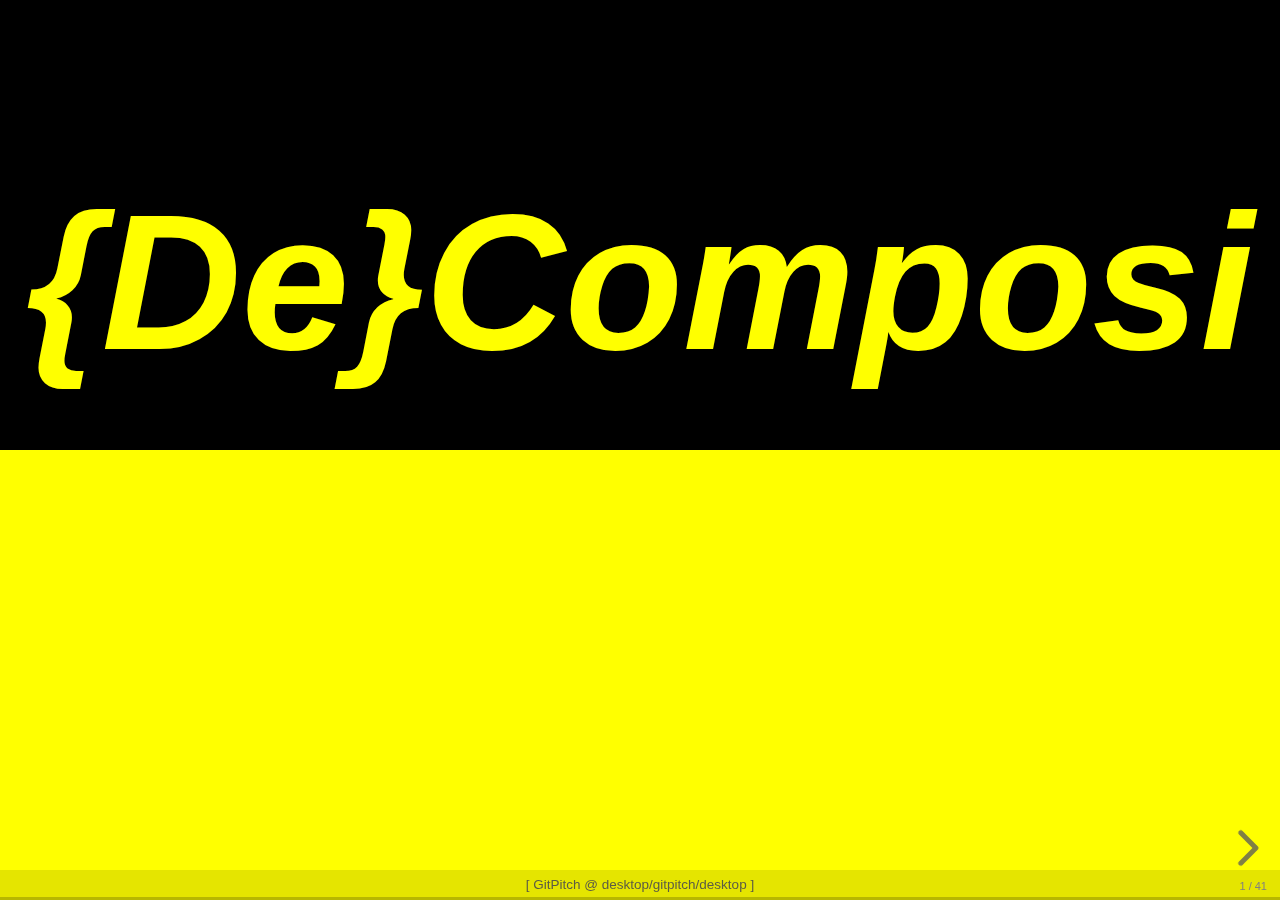
==== index.html @ bf7ba16f "initial commit" ====
<!DOCTYPE html>
<!-- saved from url=(0062)http://localhost:9000/gitpitch/desktop?p=decomposing-stories#/ -->
<html class="js-focus-visible" data-js-focus-visible="" crosspilot=""><head><meta http-equiv="Content-Type" content="text/html; charset=UTF-8">
    
    <meta content="width=device-width, initial-scale=1.0, maximum-scale=1.0, user-scalable=no" name="viewport">
    <title>GitPitch Desktop</title>
    <meta content="The Markdown Presentation Service on Git." name="description">
    <meta content="Markdown, Presentation, GitHub, GitLab, Bitbucket, PITCHME" name="keywords">
    
    
<link href="./decomposing-user-stories_files/reveal.css" rel="stylesheet" type="text/css">


<link href="./decomposing-user-stories_files/fonts.css" rel="stylesheet" type="text/css">

<link href="./decomposing-user-stories_files/simple.css" rel="stylesheet" type="text/css" id="theme">

<link href="./decomposing-user-stories_files/title-footer-mod.css" rel="stylesheet" type="text/css" id="theme">

<link href="./decomposing-user-stories_files/paper.css" rel="stylesheet" type="text/css">


<link href="./decomposing-user-stories_files/reveal-line-numbers-mod.css" rel="stylesheet" type="text/css">

<link href="./decomposing-user-stories_files/pojoaque.css" rel="stylesheet" type="text/css">
<link href="./decomposing-user-stories_files/octicons.css" rel="stylesheet" type="text/css">
<link href="./decomposing-user-stories_files/fa-all.min.css" rel="stylesheet" type="text/css">
<link href="./decomposing-user-stories_files/fa-v4-shims.min.css" rel="stylesheet" type="text/css">
<link href="./decomposing-user-stories_files/twitter.min.css" rel="stylesheet" type="text/css">
<link href="./decomposing-user-stories_files/asciinema-player.css" rel="stylesheet" type="text/css">
<link href="./decomposing-user-stories_files/pitchcore.css" rel="stylesheet" type="text/css">




<link href="./decomposing-user-stories_files/pitch.css" rel="stylesheet" type="text/css">
<link href="./decomposing-user-stories_files/pitchmenu.css" rel="stylesheet" type="text/css">


<link href="./decomposing-user-stories_files/pitchbarlight.css" rel="stylesheet" type="text/css">


<link href="./decomposing-user-stories_files/pitchcode.css" rel="stylesheet" type="text/css">
<link href="./decomposing-user-stories_files/pitchpro.css" rel="stylesheet" type="text/css">

    

<style>
.spaced li
{
  margin: 0 0 10px 0;
}

.shadow
{
  box-shadow: 0 14px 20px 0 rgba(0, 0, 0, 0.2), 0 10px 24px 0 rgba(0, 0, 0, 0.19) !important;
}

.headline h2
{
  color: white;
  letter-spacing: 0.05em;
  font-variant: small-caps;
}

.reveal section img
{
  background: none;
  border: none;
  box-shadow: none;
}

.reveal a
{
  color: white;
}

.reveal a:hover
{
  color: white;
  font-weight: bold;
}

.boxed-text-left p#boxed-text
{
  text-align: left;
  font-size: .6em
}

.color-text-right
{
  right: -7em
}

.color-text-left
{
  left: -2em
}

.custom-boxed-orange li::before
{
  color: #fff;
  background-color: #E27924;
}

.list-square-bullets
{
  list-style-type: square !important;
}

.list-spaced-bullets li
{
  margin-bottom: 1em;
}

</style>


    
    
<script>
if ("WebSocket" in window) {

    var ws = new WebSocket("ws://localhost:9000/pitchme/watch");

    ws.onopen = function() { };
    ws.onmessage = function (evt) {
        var received_msg = evt.data;
        location.reload(false);
    };

    ws.onclose = function() {
    };

    window.onbeforeunload = function(event) {
    };
} else {
    // The browser doesn't support WebSocket
    console.log("GitPitch Desktop auto-reload disabled [no websockets].");
}
</script>

    
    <link href="./decomposing-user-stories_files/pitchpost.css" rel="stylesheet" type="text/css"><script type="text/javascript" src="./decomposing-user-stories_files/marked.js"></script><script type="text/javascript" src="./decomposing-user-stories_files/markdown.js"></script>
    
<script type="text/javascript" src="./decomposing-user-stories_files/notes.js"></script><script type="text/javascript" src="./decomposing-user-stories_files/highlight.js"></script><script type="text/javascript" src="./decomposing-user-stories_files/reveal-code-focus-0619-mod.js"></script><script type="text/javascript" src="./decomposing-user-stories_files/twitter-embed-widgets.js"></script><style type="text/css">
@font-face {
  font-weight: 400;
  font-style:  normal;
  font-family: 'Circular-Loom';

  src: url('https://cdn.loom.com/assets/fonts/circular/CircularXXWeb-Book-cd7d2bcec649b1243839a15d5eb8f0a3.woff2') format('woff2');
}

@font-face {
  font-weight: 500;
  font-style:  normal;
  font-family: 'Circular-Loom';

  src: url('https://cdn.loom.com/assets/fonts/circular/CircularXXWeb-Medium-d74eac43c78bd5852478998ce63dceb3.woff2') format('woff2');
}

@font-face {
  font-weight: 700;
  font-style:  normal;
  font-family: 'Circular-Loom';

  src: url('https://cdn.loom.com/assets/fonts/circular/CircularXXWeb-Bold-83b8ceaf77f49c7cffa44107561909e4.woff2') format('woff2');
}

@font-face {
  font-weight: 900;
  font-style:  normal;
  font-family: 'Circular-Loom';

  src: url('https://cdn.loom.com/assets/fonts/circular/CircularXXWeb-Black-bf067ecb8aa777ceb6df7d72226febca.woff2') format('woff2');
}</style></head>
<body style="">
    


    <div class="reveal none center has-horizontal-slides ready" role="application" data-transition-speed="default" data-background-transition="none" style="">
        <div class="slides" style="width: 960px; height: 700px; zoom: 1.19571;">
            
            <section data-charset="utf-8" data-markdown="" data-markdown-parsed="true" data-background="linear-gradient(180deg, black 50%, yellow 50%)" class="present" style="top: 330px; display: block;"><!-- -->
<div class="north span-100 text-center">

<br>
<br>
<h1><span style="color: yellow"><strong><em>{De}Composing</em></strong></span></h1>

</div>

<div class="south span-100 text-center fragment" data-fragment-index="0">

<h1><span style="color: black"><strong><em>Stories</em></strong></span></h1>
<br>
<br>

</div>

</section><section data-charset="utf-8" data-markdown="" data-markdown-parsed="true" data-background="linear-gradient(100deg, yellow 50%, black 50%)" hidden="" aria-hidden="true" class="future" style="top: 320px; display: block;"><!-- -->
<div class="north-west color-text-left">

<span style="color: black"><strong><em>Actions</em></strong></span>

</div>


<div class="west span-35 fragment" data-fragment-index="0">

<div id="boxed-text-box" class="bg-gold rounded"><div id="boxed-text-title-box"><span id="boxed-text-title">question</span></div><p id="boxed-text">What's an <strong><em>Action</em></strong>?</p></div>

<p></p></div><p></p>
</section><section data-charset="utf-8" data-markdown="" data-markdown-parsed="true" data-background="linear-gradient(100deg, yellow 50%, black 50%)" hidden="" aria-hidden="true" class="future" style="top: 320px; display: block;"><!-- -->
<div class="north-west color-text-left">

<span style="color: black"><strong><em>Actions</em></strong></span>

</div>

<div class="west span-35">

<div id="boxed-text-box" class="bg-gold rounded"><div id="boxed-text-title-box"><span id="boxed-text-title">question</span></div><p id="boxed-text">What's an <strong><em>Action</em></strong>?</p></div>

<p></p></div><p></p>
<div class="east span-35">

<div id="boxed-text-box" class="bg-yellow rounded"><div id="boxed-text-title-box"><span id="boxed-text-title">answer</span></div><p id="boxed-text"><strong><em>Atomic Action</em></strong> <span style="color: red"><strong><em>or</em></strong></span> <strong><em>Flow of Actions</em></strong></p></div>

<p></p></div><p></p>
</section><section data-charset="utf-8" data-markdown="" data-markdown-parsed="true" data-background="linear-gradient(100deg, yellow 50%, black 50%)" hidden="" aria-hidden="true" class="future" style="top: 350px; display: none;"><!-- -->
<div class="north-west color-text-left">

<span style="color: black"><strong><em>Atomic Actions</em></strong></span>

</div>

<div class="west span-35 fragment" data-fragment-index="0">

<div id="boxed-text-box" class="bg-gold rounded"><div id="boxed-text-title-box"><span id="boxed-text-title">question</span></div><p id="boxed-text">What's an <strong><em>Atomic Action</em></strong>?</p></div>

<p></p></div><p></p>
<div class="south-east span-100 zoom-05 color-text-right">

<span style="color: yellow"><strong><em>Actions</em></strong></span>

</div>

</section><section data-charset="utf-8" data-markdown="" data-markdown-parsed="true" data-background="linear-gradient(100deg, yellow 50%, black 50%)" hidden="" aria-hidden="true" class="future" style="top: 350px; display: none;"><!-- -->
<div class="north-west color-text-left">

<span style="color: black"><strong><em>Atomic Actions</em></strong></span>

</div>

<div class="west span-35">

<div id="boxed-text-box" class="bg-gold rounded"><div id="boxed-text-title-box"><span id="boxed-text-title">question</span></div><p id="boxed-text">What's an <strong><em>Atomic Action</em></strong>?</p></div>

<p></p></div><p></p>
<div class="east span-35">

<div id="boxed-text-box" class="bg-yellow rounded"><div id="boxed-text-title-box"><span id="boxed-text-title">answer</span></div><p id="boxed-text">A purposeful <span style="color: red"><strong><em>interaction</em></strong></span> between <span style="color: red"><strong><em>agents</em></strong></span> affecting a <span style="color: red"><strong><em>resource</em></strong></span></p></div>

<p></p></div><p></p>
<div class="south-east span-100 zoom-05 color-text-right">

<span style="color: yellow"><strong><em>Actions</em></strong></span>

</div>

</section><section data-charset="utf-8" data-markdown="" data-markdown-parsed="true" data-background="linear-gradient(100deg, yellow 50%, black 50%)" hidden="" aria-hidden="true" class="future" style="top: 350px; display: none;"><!-- -->
<div class="north-west color-text-left">

<span style="color: black"><strong><em>Atomic Actions</em></strong></span>

</div>

<div class="west span-35">

<div id="boxed-text-box" class="bg-gold rounded"><div id="boxed-text-title-box"><span id="boxed-text-title">question</span></div><p id="boxed-text">What's an <strong><em>Atomic Action</em></strong>?</p></div>

<p></p></div><p></p>
<div class="east span-35 fragment" data-fragment-index="0">

<div id="boxed-text-box" class="bg-yellow rounded boxed-text-left"><div id="boxed-text-title-box"><span id="boxed-text-title">example: atomic action</span></div><p id="boxed-text"><span style="color: red"><strong><em>Vishita</em></strong></span> inserts her <span style="color: red"><strong><em>bank card</em></strong></span> into the <span style="color: red"><strong><em>ATM</em></strong></span>.</p></div>

<p></p></div><p></p>
<div class="south-east span-100 zoom-05 color-text-right">

<span style="color: yellow"><strong><em>Actions</em></strong></span>

</div>

</section><section data-charset="utf-8" data-markdown="" data-markdown-parsed="true" data-background="linear-gradient(100deg, yellow 50%, black 50%)" hidden="" aria-hidden="true" class="future" style="top: 350px; display: none;"><!-- -->
<div class="north-west color-text-left">

<span style="color: black"><strong><em>Flow of Actions</em></strong></span>

</div>

<div class="west span-35 fragment" data-fragment-index="0">

<div id="boxed-text-box" class="bg-gold rounded"><div id="boxed-text-title-box"><span id="boxed-text-title">question</span></div><p id="boxed-text">What's a <strong><em>Flow of Actions</em></strong>?</p></div>

<p></p></div><p></p>
<div class="south-east span-100 zoom-05 color-text-right">

<span style="color: yellow"><strong><em>Actions —&gt; Atomic Actions</em></strong></span>

</div>

</section><section data-charset="utf-8" data-markdown="" data-markdown-parsed="true" data-background="linear-gradient(100deg, yellow 50%, black 50%)" hidden="" aria-hidden="true" class="future" style="top: 350px; display: none;"><!-- -->
<div class="north-west color-text-left">

<span style="color: black"><strong><em>Flow of Actions</em></strong></span>

</div>

<div class="west span-35">

<div id="boxed-text-box" class="bg-gold rounded"><div id="boxed-text-title-box"><span id="boxed-text-title">question</span></div><p id="boxed-text">What's a <strong><em>Flow of Actions</em></strong>?</p></div>

<p></p></div><p></p>
<div class="east span-35">

<div id="boxed-text-box" class="bg-yellow rounded"><div id="boxed-text-title-box"><span id="boxed-text-title">answer</span></div><p id="boxed-text">Composed of <span style="color: red"><strong><em>several</em></strong></span> Actions</p></div>

<p></p></div><p></p>
<div class="south-east span-100 zoom-05 color-text-right">

<span style="color: yellow"><strong><em>Actions —&gt; Atomic Actions</em></strong></span>

</div>

</section><section data-charset="utf-8" data-markdown="" data-markdown-parsed="true" data-background="linear-gradient(100deg, yellow 50%, black 50%)" hidden="" aria-hidden="true" class="future" style="top: 350px; display: none;"><!-- -->
<div class="north-west color-text-left">

<span style="color: black"><strong><em>Flow of Actions</em></strong></span>

</div>

<div class="west span-35">

<div id="boxed-text-box" class="bg-gold rounded"><div id="boxed-text-title-box"><span id="boxed-text-title">question</span></div><p id="boxed-text">What's a <strong><em>Flow of Actions</em></strong>?</p></div>

<p></p></div><p></p>
<div class="east span-35">

<div id="boxed-text-box" class="bg-yellow rounded"><div id="boxed-text-title-box"><span id="boxed-text-title">answer</span></div><p id="boxed-text"><strong><em>Sequence</em></strong>, <br> <strong><em>Concurrency</em></strong>, <br> <strong><em>Alternative</em></strong>, <br> or <br> <strong><em>Repetition</em></strong></p></div>

<p></p></div><p></p>
<div class="south-east span-100 zoom-05 color-text-right">

<span style="color: yellow"><strong><em>Actions —&gt; Atomic Actions</em></strong></span>

</div>

</section><section data-charset="utf-8" data-markdown="" data-markdown-parsed="true" data-background="linear-gradient(100deg, yellow 50%, black 50%)" hidden="" aria-hidden="true" class="future" style="top: 350px; display: none;"><!-- -->
<div class="north-west color-text-left">

<span style="color: black"><strong><em>Sequence</em></strong></span>

</div>

<div class="west span-35">

<div id="boxed-text-box" class="bg-gold rounded"><div id="boxed-text-title-box"><span id="boxed-text-title">question</span></div><p id="boxed-text">What's <strong><em>Sequence</em></strong>?</p></div>

<p></p></div><p></p>
<div class="east span-35 fragment" data-fragment-index="0">

<div id="boxed-text-box" class="bg-yellow rounded boxed-text-left"><div id="boxed-text-title-box"><span id="boxed-text-title">example: sequence</span></div><p id="boxed-text">Braulio gets a card,<br><br><span style="color: red"><strong><em>then</em></strong></span>,<br><br>Braulio withdraws cash from the ATM.</p></div>

<p></p></div><p></p>
<div class="south-east span-100 zoom-05 color-text-right">

<span style="color: yellow"><strong><em>Actions —&gt; Atomic Actions —&gt; Flow of Actions</em></strong></span>

</div>

</section><section data-charset="utf-8" data-markdown="" data-markdown-parsed="true" data-background="linear-gradient(100deg, yellow 50%, black 50%)" hidden="" aria-hidden="true" class="future" style="top: 350px; display: none;"><!-- -->
<div class="north-west color-text-left">

<span style="color: black"><strong><em>Concurrency</em></strong></span>

</div>

<div class="west span-35">

<div id="boxed-text-box" class="bg-gold rounded"><div id="boxed-text-title-box"><span id="boxed-text-title">question</span></div><p id="boxed-text">What's <strong><em>Concurrency</em></strong>?</p></div>

<p></p></div><p></p>
<div class="east span-35 fragment" data-fragment-index="0">

<div id="boxed-text-box" class="bg-yellow rounded boxed-text-left"><div id="boxed-text-title-box"><span id="boxed-text-title">example: concurrency</span></div><p id="boxed-text">The ATM keeps the card,<br><br><span style="color: red"><strong><em>meanwhile</em></strong></span>,<br><br>the ATM displays "invalid code" to the Vinesh.</p></div>

<p></p></div><p></p>
<div class="south-east span-100 zoom-05 color-text-right">

<span style="color: yellow"><strong><em>Actions —&gt; Atomic Actions —&gt; Flow of Actions —&gt; Sequence</em></strong></span>

</div>

</section><section data-charset="utf-8" data-markdown="" data-markdown-parsed="true" data-background="linear-gradient(100deg, yellow 50%, black 50%)" hidden="" aria-hidden="true" class="future" style="top: 350px; display: none;"><!-- -->
<div class="north-west color-text-left">

<span style="color: black"><strong><em>Flow Condition</em></strong></span>

</div>

<div class="west span-35">

<div id="boxed-text-box" class="bg-gold rounded"><div id="boxed-text-title-box"><span id="boxed-text-title">question</span></div><p id="boxed-text">What's a <strong><em>Flow Condition</em></strong>?</p></div>

<p></p></div><p></p>
<div class="east span-35 fragment" data-fragment-index="0">

<div id="boxed-text-box" class="bg-yellow rounded"><div id="boxed-text-title-box"><span id="boxed-text-title">answer</span></div><p id="boxed-text">Carried by <strong><em>Alternative</em></strong> and <strong><em>Repetition</em></strong></p></div>

<p></p></div><p></p>
<div class="south-east span-100 zoom-05 color-text-right">

<span style="color: yellow"><strong><em>Actions —&gt; Atomic Actions —&gt; Flow of Actions —&gt; Sequence —&gt; Concurrency</em></strong></span>

</div>

</section><section data-charset="utf-8" data-markdown="" data-markdown-parsed="true" data-background="linear-gradient(100deg, yellow 50%, black 50%)" hidden="" aria-hidden="true" class="future" style="top: 350px; display: none;"><!-- -->
<div class="north-west color-text-left">

<span style="color: black"><strong><em>Alternative</em></strong></span>

</div>

<div class="west span-35">

<div id="boxed-text-box" class="bg-gold rounded"><div id="boxed-text-title-box"><span id="boxed-text-title">question</span></div><p id="boxed-text">What's <strong><em>Alternative</em></strong>?</p></div>

<p></p></div><p></p>
<div class="east span-35 fragment" data-fragment-index="0">

<div id="boxed-text-box" class="bg-yellow rounded boxed-text-left"><div id="boxed-text-title-box"><span id="boxed-text-title">example: alternative</span></div><p id="boxed-text"><span style="color: red">If</span> the amount is valid,<br><br><span style="color: red"><strong><em>then</em></strong></span><br><br>the ATM ejects the card to Vinesh.</p></div>

<p></p></div><p></p>
<div class="south-east span-100 zoom-05 color-text-right">

<span style="color: yellow"><strong><em>Actions —&gt;<br>Atomic Actions —&gt; Flow of Actions —&gt; Sequence —&gt; Concurrency -&gt; Flow Condition</em></strong></span>

</div>

</section><section data-charset="utf-8" data-markdown="" data-markdown-parsed="true" data-background="linear-gradient(100deg, yellow 50%, black 50%)" hidden="" aria-hidden="true" class="future" style="top: 350px; display: none;"><!-- -->
<div class="north-west color-text-left">

<span style="color: black"><strong><em>Repetition</em></strong></span>

</div>

<div class="west span-35">

<div id="boxed-text-box" class="bg-gold rounded"><div id="boxed-text-title-box"><span id="boxed-text-title">question</span></div><p id="boxed-text">What's <strong><em>Repetition</em></strong>?</p></div>

<p></p></div><p></p>
<div class="east span-35 fragment" data-fragment-index="0">

<div id="boxed-text-box" class="bg-yellow rounded boxed-text-left"><div id="boxed-text-title-box"><span id="boxed-text-title">example: repetition</span></div><p id="boxed-text"><span style="color: red"><strong><em>Repeat</em></strong></span><br><br>A prompt for the amount is displayed.<br><br>Yuvaraj enters an amount.<br><br>The ATM checks if the amount is valid.<br><br><span style="color: red"><strong><em>3 times until</em></strong></span><br><br>the amount is valid.</p></div>

<p></p></div><p></p>
<div class="south-east span-100 zoom-05 color-text-right">

<span style="color: yellow"><strong><em>Actions —&gt; Atomic Actions —&gt;<br>Flow of Actions —&gt; Sequence —&gt; Concurrency -&gt; Flow Condition -&gt; Alternative</em></strong></span>

</div>

</section><section data-charset="utf-8" data-markdown="" data-markdown-parsed="true" data-background="linear-gradient(100deg, yellow 50%, black 50%)" hidden="" aria-hidden="true" class="future" style="top: 350px; display: none;"><!-- -->
<div class="north-west color-text-left">

<span style="color: black"><strong><em>Stories</em></strong></span>

</div>

<div class="west span-35 fragment" data-fragment-index="0">

<div id="boxed-text-box" class="bg-gold rounded"><div id="boxed-text-title-box"><span id="boxed-text-title">question</span></div><p id="boxed-text">What's a <strong><em>Story</em></strong>?</p></div>

<p></p></div><p></p>
<div class="south-east span-100 zoom-05 color-text-right">

<span style="color: yellow"><strong><em>Actions —&gt; Atomic Actions —&gt; Flow of Actions —&gt;<br>Sequence —&gt; Concurrency -&gt; Flow Condition -&gt; Alternative -&gt; Repetition</em></strong></span>

</div>

</section><section data-charset="utf-8" data-markdown="" data-markdown-parsed="true" data-background="linear-gradient(100deg, yellow 50%, black 50%)" hidden="" aria-hidden="true" class="future" style="top: 350px; display: none;"><!-- -->
<div class="north-west color-text-left">

<span style="color: black"><strong><em>Stories</em></strong></span>

</div>

<div class="west span-35">

<div id="boxed-text-box" class="bg-gold rounded"><div id="boxed-text-title-box"><span id="boxed-text-title">question</span></div><p id="boxed-text">What's a <strong><em>Story</em></strong>?</p></div>

<p></p></div><p></p>
<div class="east span-35">

<div id="boxed-text-box" class="bg-yellow rounded"><div id="boxed-text-title-box"><span id="boxed-text-title">answer</span></div><p id="boxed-text">a possible behavior limited to a set of purposeful interactions between several agents</p></div>

<p></p></div><p></p>
<div class="south-east span-100 zoom-05 color-text-right">

<span style="color: yellow"><strong><em>Actions —&gt; Atomic Actions —&gt; Flow of Actions —&gt;<br>Sequence —&gt; Concurrency -&gt; Flow Condition -&gt; Alternative -&gt; Repetition</em></strong></span>

</div>

</section><section data-charset="utf-8" data-markdown="" data-markdown-parsed="true" data-background="linear-gradient(90deg, yellow 0%, orange 99%)" hidden="" aria-hidden="true" class="future" style="top: 350px; display: none;"><!-- -->
<div class="north-west color-text-left">

<span style="color: black"><strong><em>Stories</em></strong></span>

</div>

<div class="north span-100">

<br>
<span style="font-size: 1em"><strong><em>Example</em></strong></span>

</div>























<pre><code class="hljs lang-Excel zoom-06"><span class="line"><span class="line-number"></span>Initial State <span class="hljs-symbol">:</span> The ATM is ready. The user has a card.</span><span class="line"><span class="line-number"></span>&nbsp;</span><span class="line"><span class="line-number"></span>The user inserts his card in the ATM.</span><span class="line"><span class="line-number"></span>The ATM checks <span class="hljs-built_in">if</span> the card is valid.</span><span class="line"><span class="line-number"></span>  <span class="hljs-built_in">If</span> the card is valid</span><span class="line"><span class="line-number"></span>    Then</span><span class="line"><span class="line-number"></span>    A prompt for <span class="hljs-built_in">code</span> is given.</span><span class="line"><span class="line-number"></span>    The user inputs the code.</span><span class="line"><span class="line-number"></span>    <span class="hljs-built_in">If</span> the <span class="hljs-built_in">code</span> is valid</span><span class="line"><span class="line-number"></span>      Then</span><span class="line"><span class="line-number"></span>      A prompt for amount is displayed.</span><span class="line"><span class="line-number"></span>      The user enters an amount.</span><span class="line"><span class="line-number"></span>      <span class="hljs-built_in">If</span> the amount is valid</span><span class="line"><span class="line-number"></span>        Then</span><span class="line"><span class="line-number"></span>        The ATM ejects the card.</span><span class="line"><span class="line-number"></span>        <span class="hljs-built_in">If</span> asked</span><span class="line"><span class="line-number"></span>          Then</span><span class="line"><span class="line-number"></span>          A receipt is printed.</span><span class="line"><span class="line-number"></span>          The ATM delivers the cash.</span><span class="line"><span class="line-number"></span>&nbsp;</span><span class="line"><span class="line-number"></span>Final State <span class="hljs-symbol">:</span> The ATM is ready. The user has cash. The user has a card. The user has a receipt.</span></code></pre>


<div class="south-east span-100 zoom-05 color-text-right">

<span style="color: black"><strong><em>Actions —&gt; Atomic Actions —&gt; Flow of Actions —&gt;<br>Sequence —&gt; Concurrency -&gt; Flow Condition -&gt; Alternative -&gt; Repetition</em></strong></span>

</div>

</section><section data-charset="utf-8" data-markdown="" data-markdown-parsed="true" data-background="linear-gradient(180deg, black 50%, yellow 50%)" hidden="" aria-hidden="true" class="future" style="top: 350px; display: none;"><!-- -->
<div class="north span-100 text-center">

<br>
<br>
<h1><span style="color: yellow"><strong><em>Story</em></strong></span></h1>

</div>

<div class="south span-100 text-center fragment" data-fragment-index="0">

<h1><span style="color: black"><strong><em>Composition</em></strong></span></h1>
<br>
<br>

</div>

</section><section data-charset="utf-8" data-markdown="" data-markdown-parsed="true" data-background="linear-gradient(100deg, yellow 50%, black 50%)" hidden="" aria-hidden="true" class="future" style="top: 350px; display: none;"><!-- -->
<div class="north-west color-text-left">

<span style="color: black"><strong><em>Story Composition</em></strong></span>

</div>

<div class="west span-35 fragment" data-fragment-index="0">

<div id="boxed-text-box" class="bg-gold rounded"><div id="boxed-text-title-box"><span id="boxed-text-title">guidelines</span></div><p id="boxed-text">Style and Content</p></div>

<p></p></div><p></p>
<div class="east span-40 zoom-07">







– <strong>Avoid passive voice.</strong>
– <strong>Write in the present tense.</strong>
<ul class="text-yellow custom-boxed-orange">
<li class="fragment" data-fragment-index="1"><strong>Avoid anaphoric references.</strong></li>
<li class="fragment" data-fragment-index="2"><strong>Avoid use of synonyms and homonyms.</strong></li>
<li class="fragment" data-fragment-index="3"><strong>Avoid sentences of more than 1 clause.</strong></li>
<li class="fragment" data-fragment-index="4"><strong>State assumptions explicitly.</strong></li>
<li class="fragment" data-fragment-index="5"><strong>State co-occurrence explicitly.</strong></li>
</ul>


</div>

<div class="south-east span-100 zoom-05 color-text-right">

<span style="color: yellow"><strong><em>Actions —&gt; Atomic Actions —&gt; Flow of Actions —&gt;Sequence —&gt;<br>Concurrency -&gt; Flow Condition -&gt; Alternative -&gt; Repetition</em></strong></span>

</div>

</section><section data-charset="utf-8" data-markdown="" data-markdown-parsed="true" data-background="linear-gradient(100deg, yellow 50%, black 50%)" hidden="" aria-hidden="true" class="future" style="top: 350px; display: none;"><!-- -->
<div class="north-west color-text-left">

<span style="color: black"><strong><em>Story Composition</em></strong></span>

</div>

<div class="west span-35 fragment" data-fragment-index="0">

<div id="boxed-text-box" class="bg-gold rounded"><div id="boxed-text-title-box"><span id="boxed-text-title">guidelines</span></div><p id="boxed-text">Completion</p></div>

<p></p></div><p></p>
<div class="east span-35 fragment" data-fragment-index="1">

<div id="boxed-text-box" class="bg-yellow rounded"><div id="boxed-text-title-box"><span id="boxed-text-title">analyze interactions</span></div><p id="boxed-text"><strong><em>complete all agent-to-agent interactions</em></strong></p></div>

<p></p></div><p></p>
<div class="south-east span-100 zoom-05 color-text-right">

<span style="color: yellow"><strong><em>Actions —&gt; Atomic Actions —&gt; Flow of Actions —&gt;Sequence —&gt;<br>Concurrency -&gt; Flow Condition -&gt; Alternative -&gt; Repetition</em></strong></span>

</div>

</section><section data-charset="utf-8" data-markdown="" data-markdown-parsed="true" data-background="linear-gradient(90deg, yellow 0%, orange 99%)" hidden="" aria-hidden="true" class="future" style="top: 350px; display: none;"><!-- -->
<div class="north-west color-text-left">

<span style="color: black"><strong><em>Story Composition</em></strong></span>

</div>
























<pre><code class="hljs lang-Excel zoom-06 span-150"><span class="line"><span class="line-number"></span>Initial State <span class="hljs-symbol">:</span> The ATM is ready. The user has a card.</span><span class="line"><span class="line-number"></span>&nbsp;</span><span class="line"><span class="line-number"></span>The user inserts his card in the ATM.</span><span class="line"><span class="line-number"></span>The ATM checks <span class="hljs-built_in">if</span> the card is valid.</span><span class="line"><span class="line-number"></span>  <span class="hljs-built_in">If</span> the card is valid</span><span class="line"><span class="line-number"></span>    Then</span><span class="line"><span class="line-number"></span>    A prompt for <span class="hljs-built_in">code</span> is given.</span><span class="line"><span class="line-number"></span>    The user inputs the code.</span><span class="line"><span class="line-number"></span>    <span class="hljs-built_in">If</span> the <span class="hljs-built_in">code</span> is valid</span><span class="line"><span class="line-number"></span>      Then</span><span class="line"><span class="line-number"></span>      A prompt for amount is displayed.</span><span class="line"><span class="line-number"></span>      The user enters an amount.</span><span class="line"><span class="line-number"></span>      <span class="hljs-built_in">If</span> the amount is valid</span><span class="line"><span class="line-number"></span>        Then</span><span class="line"><span class="line-number"></span>        The ATM ejects the card.</span><span class="line"><span class="line-number"></span>        <span class="hljs-built_in">If</span> asked</span><span class="line"><span class="line-number"></span>          Then</span><span class="line"><span class="line-number"></span>          A receipt is printed.</span><span class="line"><span class="line-number"></span>          The ATM delivers the cash.</span><span class="line"><span class="line-number"></span>&nbsp;</span><span class="line"><span class="line-number"></span>Final State <span class="hljs-symbol">:</span> The ATM is ready. The user has cash. The user has a card. The user has a receipt.</span></code></pre>


<div class="north span-100 text-10 code-reveal-fast">

<br>
<span class="code-presenting-annotation fragment current-only" data-code-focus="0, zoom-16" data-fragment-index="0"><strong><em>(Discover Missing Interactions)</em></strong></span>
<span class="code-presenting-annotation fragment current-only" data-code-focus="3, zoom-16" data-fragment-index="1"><strong><em>(Discover Missing Interactions)</em></strong></span>
<span class="code-presenting-annotation fragment current-only" data-code-focus="7, zoom-16" data-fragment-index="2"><strong><em>(Discover Missing Interactions)</em></strong></span>
<span class="code-presenting-annotation fragment current-only" data-code-focus="8, zoom-16" data-fragment-index="3"><strong><em>(Discover Missing Interactions)</em></strong></span>
<span class="code-presenting-annotation fragment current-only" data-code-focus="11, zoom-16" data-fragment-index="4"><strong><em>(Discover Missing Interactions)</em></strong></span>
<span class="code-presenting-annotation fragment current-only" data-code-focus="12, zoom-16" data-fragment-index="5"><strong><em>(Discover Missing Interactions)</em></strong></span>
<span class="code-presenting-annotation fragment current-only" data-code-focus="15, zoom-16" data-fragment-index="6"><strong><em>(Discover Missing Interactions)</em></strong></span>
<span class="code-presenting-annotation fragment current-only" data-code-focus="16, zoom-16" data-fragment-index="7"><strong><em>(Discover Missing Interactions)</em></strong></span>
<span class="code-presenting-annotation fragment current-only" data-code-focus="18, zoom-16" data-fragment-index="8"><strong><em>(Discover Missing Interactions)</em></strong></span>
<span class="code-presenting-annotation fragment current-only" data-code-focus="19, zoom-16" data-fragment-index="9"><strong><em>(Discover Missing Interactions)</em></strong></span>

</div>

<div class="south-west span-100 zoom-08">

<span style="color: black"><strong><em>incomplete</em></strong></span>
<br>
<br>

</div>

<div class="south-east span-100 zoom-05 color-text-right">

<span style="color: black"><strong><em>Actions —&gt; Atomic Actions —&gt; Flow of Actions —&gt;Sequence —&gt;<br>Concurrency -&gt; Flow Condition -&gt; Alternative -&gt; Repetition</em></strong></span>

</div>

</section><section data-charset="utf-8" data-markdown="" data-markdown-parsed="true" data-background="linear-gradient(90deg, yellow 0%, orange 99%)" hidden="" aria-hidden="true" class="future" style="top: 350px; display: none;"><!-- -->
<div class="north-west color-text-left">

<span style="color: black"><strong><em>Missing Interactions</em></strong></span>

</div>























<pre><code class="hljs lang-Excel zoom-06 span-150"><span class="line"><span class="line-number"></span>Initial State <span class="hljs-symbol">:</span> The ATM is ready. The user has a card</span><span class="line"><span class="line-number"></span>&nbsp;</span><span class="line"><span class="line-number"></span>The user inserts the user's card in the ATM.</span><span class="line"><span class="line-number"></span>The ATM checks <span class="hljs-built_in">if</span> the card is valid.</span><span class="line"><span class="line-number"></span>  <span class="hljs-built_in">If</span> the card is valid</span><span class="line"><span class="line-number"></span>    Then</span><span class="line"><span class="line-number"></span>    A prompt for <span class="hljs-built_in">code</span> is given by the ATM to the user.</span><span class="line"><span class="line-number"></span>    The user inputs the <span class="hljs-built_in">code</span> in the ATM.</span><span class="line"><span class="line-number"></span>    <span class="hljs-built_in">If</span> the <span class="hljs-built_in">code</span> is valid</span><span class="line"><span class="line-number"></span>      Then</span><span class="line"><span class="line-number"></span>      A prompt for amount is displayed by the ATM to the user.</span><span class="line"><span class="line-number"></span>      The user enters an amount in the ATM.</span><span class="line"><span class="line-number"></span>      <span class="hljs-built_in">If</span> the amount is valid</span><span class="line"><span class="line-number"></span>        Then</span><span class="line"><span class="line-number"></span>        The ATM ejects the card to the user.</span><span class="line"><span class="line-number"></span>        <span class="hljs-built_in">If</span> the user asked the ATM to supply a receipt</span><span class="line"><span class="line-number"></span>          Then</span><span class="line"><span class="line-number"></span>          A receipt is printed to the user.</span><span class="line"><span class="line-number"></span>          The ATM delivers the cash to the user.</span><span class="line"><span class="line-number"></span>&nbsp;</span><span class="line"><span class="line-number"></span>Final State <span class="hljs-symbol">:</span> The ATM is ready. The user has cash. The user has a card. The user has a receipt.</span></code></pre>


<div class="north span-100 text-10 code-reveal-fast">

<br>
<span class="code-presenting-annotation fragment current-only" data-code-focus="0, zoom-16" data-fragment-index="0"><strong><em>(resolve interactions to atomic actions)</em></strong></span>
<span class="code-presenting-annotation fragment current-only" data-code-focus="3, zoom-16" data-fragment-index="1"><strong><em>The user inserts his card in the ATM.</em></strong></span>
<span class="code-presenting-annotation fragment current-only" data-code-focus="7, zoom-16" data-fragment-index="2"><strong><em>A prompt for code is given.</em></strong></span>
<span class="code-presenting-annotation fragment current-only" data-code-focus="8, zoom-16" data-fragment-index="3"><strong><em>The user inputs the code.</em></strong></span>
<span class="code-presenting-annotation fragment current-only" data-code-focus="11, zoom-16" data-fragment-index="4"><strong><em>A prompt for amount is displayed.</em></strong></span>
<span class="code-presenting-annotation fragment current-only" data-code-focus="12, zoom-16" data-fragment-index="5"><strong><em>The user enters an amount.</em></strong></span>
<span class="code-presenting-annotation fragment current-only" data-code-focus="15, zoom-16" data-fragment-index="6"><strong><em>The ATM ejects the card.</em></strong></span>
<span class="code-presenting-annotation fragment current-only" data-code-focus="16, zoom-16" data-fragment-index="7"><strong><em>If asked...</em></strong></span>
<span class="code-presenting-annotation fragment current-only" data-code-focus="18, zoom-16" data-fragment-index="8"><strong><em>A receipt is printed.</em></strong></span>
<span class="code-presenting-annotation fragment current-only" data-code-focus="19, zoom-16" data-fragment-index="9"><strong><em>The ATM delivers the cash.</em></strong></span>

</div>

<div class="south-west span-100 zoom-08">

<span style="color: black"><strong><em>completed</em></strong></span>
<br>
<br>

</div>

<div class="south-east span-100 zoom-05 color-text-right">

<span style="color: black"><strong><em>Actions —&gt; Atomic Actions —&gt; Flow of Actions —&gt;Sequence —&gt;<br>Concurrency -&gt; Flow Condition -&gt; Alternative -&gt; Repetition</em></strong></span>

</div>

</section><section data-charset="utf-8" data-markdown="" data-markdown-parsed="true" data-background="linear-gradient(180deg, black 50%, yellow 50%)" hidden="" aria-hidden="true" class="future" style="top: 350px; display: none;"><!-- -->
<div class="north span-100 text-center">

<br>
<br>
<h1><span style="color: yellow"><strong><em>Story</em></strong></span></h1>

</div>

<div class="south span-100 text-center fragment" data-fragment-index="0">

<h1><span style="color: black"><strong><em>Decomposition</em></strong></span></h1>
<br>
<br>

</div>

</section><section data-charset="utf-8" data-markdown="" data-markdown-parsed="true" data-background="linear-gradient(100deg, yellow 50%, black 50%)" hidden="" aria-hidden="true" class="future" style="top: 350px; display: none;"><!-- -->
<div class="north-west color-text-left">

<span style="color: black"><strong><em>Story Decomposition</em></strong></span>

</div>

<div class="west span-35 fragment" data-fragment-index="0">

<div id="boxed-text-box" class="bg-gold rounded"><div id="boxed-text-title-box"><span id="boxed-text-title">rule 1</span></div><p id="boxed-text">Discover Missing Action Pairs</p></div>

<p></p></div><p></p>
<div class="east span-35 fragment" data-fragment-index="1">

<div id="boxed-text-box" class="bg-yellow rounded"><div id="boxed-text-title-box"><span id="boxed-text-title">analyze</span></div><p id="boxed-text"><strong><em>service request / provision</em></strong>, <br> <strong><em>info request / provision</em></strong>, <br> and <br> <strong><em>flow condition / evaluation</em></strong></p></div>

<p></p></div><p></p>
<div class="south-east span-100 zoom-05 color-text-right">

<span style="color: yellow"><strong><em>Actions —&gt; Atomic Actions —&gt; Flow of Actions —&gt;<br>Sequence —&gt; Concurrency -&gt; Flow Condition -&gt;<br>Alternative -&gt; Repetition -&gt; Story -&gt; Missing Interactions</em></strong></span>

</div>

</section><section data-charset="utf-8" data-markdown="" data-markdown-parsed="true" data-background="linear-gradient(90deg, yellow 0%, orange 99%)" hidden="" aria-hidden="true" class="future" style="top: 350px; display: none;"><!-- -->
<div class="north-west color-text-left">

<span style="color: black"><strong><em>Story Decomposition</em></strong></span>

</div>























<pre><code class="hljs lang-Excel zoom-06 span-150"><span class="line"><span class="line-number"></span>Initial State <span class="hljs-symbol">:</span> The ATM is ready. The user has a card</span><span class="line"><span class="line-number"></span>&nbsp;</span><span class="line"><span class="line-number"></span>The user inserts the user's card in the ATM.</span><span class="line"><span class="line-number"></span>The ATM checks <span class="hljs-built_in">if</span> the card is valid.</span><span class="line"><span class="line-number"></span>  <span class="hljs-built_in">If</span> the card is valid</span><span class="line"><span class="line-number"></span>    Then</span><span class="line"><span class="line-number"></span>    A prompt for <span class="hljs-built_in">code</span> is given by the ATM to the user.</span><span class="line"><span class="line-number"></span>    The user inputs the <span class="hljs-built_in">code</span> in the ATM.</span><span class="line"><span class="line-number"></span>    <span class="hljs-built_in">If</span> the <span class="hljs-built_in">code</span> is valid</span><span class="line"><span class="line-number"></span>      Then</span><span class="line"><span class="line-number"></span>      A prompt for amount is displayed by the ATM to the user.</span><span class="line"><span class="line-number"></span>      The user enters an amount in the ATM.</span><span class="line"><span class="line-number"></span>      <span class="hljs-built_in">If</span> the amount is valid</span><span class="line"><span class="line-number"></span>        Then</span><span class="line"><span class="line-number"></span>        The ATM ejects the card to the user.</span><span class="line"><span class="line-number"></span>        <span class="hljs-built_in">If</span> the user asked the ATM to supply a receipt</span><span class="line"><span class="line-number"></span>          Then</span><span class="line"><span class="line-number"></span>          A receipt is printed to the user.</span><span class="line"><span class="line-number"></span>          The ATM delivers the cash to the user.</span><span class="line"><span class="line-number"></span>&nbsp;</span><span class="line"><span class="line-number"></span>Final State <span class="hljs-symbol">:</span> The ATM is ready. The user has cash. The user has a card. The user has a receipt.</span></code></pre>


<div class="north span-100 text-08 code-reveal-fast">

<br>
<span class="code-presenting-annotation fragment current-only" data-code-focus="0, zoom-16" data-fragment-index="0"><strong><em>(Discover Missing Action Pairs)</em></strong></span>
<span class="code-presenting-annotation fragment current-only" data-code-focus="8-10, zoom-16" data-fragment-index="1"><strong><em>(Missing Flow Evaluation)</em></strong></span>
<span class="code-presenting-annotation fragment current-only" data-code-focus="12-14, zoom-16" data-fragment-index="2"><strong><em>(Missing Flow Evaluation)</em></strong></span>
<span class="code-presenting-annotation fragment current-only" data-code-focus="16, zoom-16" data-fragment-index="3"><strong><em>(Missing Information Request)</em></strong></span>

</div>

<div class="south-west span-100 zoom-08">

<span style="color: black"><strong><em>incomplete</em></strong></span>
<br>
<br>

</div>

<div class="south-east span-100 zoom-05 color-text-right">

<span style="color: black"><strong><em>Actions —&gt; Atomic Actions —&gt; Flow of Actions —&gt;<br>Sequence —&gt; Concurrency -&gt; Flow Condition -&gt;<br>Alternative -&gt; Repetition -&gt; Story -&gt; Missing Interactions</em></strong></span>

</div>

</section><section data-charset="utf-8" data-markdown="" data-markdown-parsed="true" data-background="linear-gradient(90deg, yellow 0%, orange 99%)" hidden="" aria-hidden="true" class="future" style="top: 350px; display: none;"><!-- -->
<div class="north-west color-text-left">

<span style="color: black"><strong><em>Missing Action Pairs</em></strong></span>

</div>



























<pre><code class="hljs lang-Excel zoom-06 span-150"><span class="line"><span class="line-number"></span>Initial State <span class="hljs-symbol">:</span> The ATM is ready. The user has a card</span><span class="line"><span class="line-number"></span>&nbsp;</span><span class="line"><span class="line-number"></span>The user inserts the user's card in the ATM.</span><span class="line"><span class="line-number"></span>The ATM checks <span class="hljs-built_in">if</span> the card is valid.</span><span class="line"><span class="line-number"></span><span class="hljs-built_in">If</span> the card is valid</span><span class="line"><span class="line-number"></span>  Then</span><span class="line"><span class="line-number"></span>  A prompt for <span class="hljs-built_in">code</span> is given by the ATM to the user.</span><span class="line"><span class="line-number"></span>  The user inputs the <span class="hljs-built_in">code</span> in the ATM.</span><span class="line"><span class="line-number"></span>  The ATM checks <span class="hljs-built_in">if</span> the <span class="hljs-built_in">code</span> is valid.</span><span class="line"><span class="line-number"></span>  <span class="hljs-built_in">If</span> the <span class="hljs-built_in">code</span> is valid</span><span class="line"><span class="line-number"></span>    Then</span><span class="line"><span class="line-number"></span>    A prompt for amount is displayed by the ATM to the user.</span><span class="line"><span class="line-number"></span>    The user enters an amount in the ATM.</span><span class="line"><span class="line-number"></span>    The ATM checks <span class="hljs-built_in">if</span> the amount is valid.</span><span class="line"><span class="line-number"></span>    <span class="hljs-built_in">If</span> the amount is valid</span><span class="line"><span class="line-number"></span>      Then</span><span class="line"><span class="line-number"></span>      The ATM ejects the card to the user.</span><span class="line"><span class="line-number"></span>      The ATM prompts the user <span class="hljs-symbol">:</span> receipt?</span><span class="line"><span class="line-number"></span>      The users chooses <span class="hljs-string">"YES"</span> <span class="hljs-built_in">or</span> <span class="hljs-string">"NO."</span></span><span class="line"><span class="line-number"></span>      <span class="hljs-built_in">If</span> the user asked the ATM to supply a receipt</span><span class="line"><span class="line-number"></span>        Then</span><span class="line"><span class="line-number"></span>        A receipt is printed to the user.</span><span class="line"><span class="line-number"></span>        The ATM delivers the cash to the user.</span><span class="line"><span class="line-number"></span>&nbsp;</span><span class="line"><span class="line-number"></span>Final State <span class="hljs-symbol">:</span> The ATM is ready. The user has cash. The user has a card. The user has a receipt.</span></code></pre>

<div class="north span-100 text-08 code-reveal-fast">

<br>
<span class="code-presenting-annotation fragment current-only" data-code-focus="0, zoom-16" data-fragment-index="0"><strong><em>(service request/information request/flow condition)</em></strong></span>
<span class="code-presenting-annotation fragment current-only" data-code-focus="8-10, zoom-16" data-fragment-index="1"><strong><em>The user inputs the code in the ATM. / If the code is valid...</em></strong></span>
<span class="code-presenting-annotation fragment current-only" data-code-focus="13-15, zoom-16" data-fragment-index="2"><strong><em>The user enters an amount in the ATM. / If the amount is valid...</em></strong></span>
<span class="code-presenting-annotation fragment current-only" data-code-focus="18-20, zoom-16" data-fragment-index="3"><strong><em>If the user asked the ATM to supply a receipt...</em></strong></span>

</div>

<div class="south-west span-100 zoom-08">

<span style="color: black"><strong><em>completed</em></strong></span>
<br>
<br>

</div>

<div class="south-east span-100 zoom-05 color-text-right">

<span style="color: black"><strong><em>Actions —&gt; Atomic Actions —&gt; Flow of Actions —&gt;<br>Sequence —&gt; Concurrency -&gt; Flow Condition -&gt;<br>Alternative -&gt; Repetition -&gt; Story -&gt; Missing Interactions</em></strong></span>

</div>

</section><section data-charset="utf-8" data-markdown="" data-markdown-parsed="true" data-background="linear-gradient(100deg, yellow 50%, black 50%)" hidden="" aria-hidden="true" class="future" style="top: 350px; display: none;"><!-- -->
<div class="north-west color-text-left">

<span style="color: black"><strong><em>Story Decomposition</em></strong></span>

</div>

<div class="west span-35 fragment" data-fragment-index="0">

<div id="boxed-text-box" class="bg-gold rounded"><div id="boxed-text-title-box"><span id="boxed-text-title">rule 2</span></div><p id="boxed-text">Discover Missing Paths</p></div>

<p></p></div><p></p>
<div class="east span-35 fragment" data-fragment-index="1">

<div id="boxed-text-box" class="bg-yellow rounded"><div id="boxed-text-title-box"><span id="boxed-text-title">analyze</span></div><p id="boxed-text"><strong><em>complete all paths of actions</em></strong></p></div>

<p></p></div><p></p>
<div class="south-east span-100 zoom-05 color-text-right">

<span style="color: yellow"><strong><em>Actions —&gt; Atomic Actions —&gt; Flow of Actions —&gt;<br>Sequence —&gt; Concurrency -&gt; Flow Condition -&gt; Alternative -&gt;<br>Repetition -&gt; Story -&gt; Missing Interactions -&gt; Missing Action Pairs</em></strong></span>

</div>

</section><section data-charset="utf-8" data-markdown="" data-markdown-parsed="true" data-background="linear-gradient(90deg, yellow 0%, orange 99%)" hidden="" aria-hidden="true" class="future" style="top: 350px; display: none;"><!-- -->
<div class="north-west color-text-left">

<span style="color: black"><strong><em>Story Decomposition</em></strong></span>

</div>



























<pre><code class="hljs lang-Excel zoom-06 span-150"><span class="line"><span class="line-number"></span>Initial State <span class="hljs-symbol">:</span> The ATM is ready. The user has a card</span><span class="line"><span class="line-number"></span>&nbsp;</span><span class="line"><span class="line-number"></span>The user inserts the user's card in the ATM.</span><span class="line"><span class="line-number"></span>The ATM checks <span class="hljs-built_in">if</span> the card is valid.</span><span class="line"><span class="line-number"></span><span class="hljs-built_in">If</span> the card is valid</span><span class="line"><span class="line-number"></span>  Then</span><span class="line"><span class="line-number"></span>  A prompt for <span class="hljs-built_in">code</span> is given by the ATM to the user.</span><span class="line"><span class="line-number"></span>  The user inputs the <span class="hljs-built_in">code</span> in the ATM.</span><span class="line"><span class="line-number"></span>  The ATM checks <span class="hljs-built_in">if</span> the <span class="hljs-built_in">code</span> is valid.</span><span class="line"><span class="line-number"></span>  <span class="hljs-built_in">If</span> the <span class="hljs-built_in">code</span> is valid</span><span class="line"><span class="line-number"></span>    Then</span><span class="line"><span class="line-number"></span>    A prompt for amount is displayed by the ATM to the user.</span><span class="line"><span class="line-number"></span>    The user enters an amount in the ATM.</span><span class="line"><span class="line-number"></span>    The ATM checks <span class="hljs-built_in">if</span> the amount is valid.</span><span class="line"><span class="line-number"></span>    <span class="hljs-built_in">If</span> the amount is valid</span><span class="line"><span class="line-number"></span>      Then</span><span class="line"><span class="line-number"></span>      The ATM ejects the card to the user.</span><span class="line"><span class="line-number"></span>      The ATM prompts the user <span class="hljs-symbol">:</span> receipt?</span><span class="line"><span class="line-number"></span>      The users chooses <span class="hljs-string">"YES"</span> <span class="hljs-built_in">or</span> <span class="hljs-string">"NO."</span></span><span class="line"><span class="line-number"></span>      <span class="hljs-built_in">If</span> the user asked the ATM to supply a receipt</span><span class="line"><span class="line-number"></span>        Then</span><span class="line"><span class="line-number"></span>        A receipt is printed to the user.</span><span class="line"><span class="line-number"></span>        The ATM delivers the cash to the user.</span><span class="line"><span class="line-number"></span>&nbsp;</span><span class="line"><span class="line-number"></span>Final State <span class="hljs-symbol">:</span> The ATM is ready. The user has cash. The user has a card. The user has a receipt.</span></code></pre>


<div class="north span-100 text-08 code-reveal-fast">

<br>
<span class="code-presenting-annotation fragment current-only" data-code-focus="0, zoom-16" data-fragment-index="0"><strong><em>(Discover Missing Paths)</em></strong></span>
<span class="code-presenting-annotation fragment current-only" data-code-focus="5, zoom-16" data-fragment-index="1"><strong><em>(Discover Missing Paths)</em></strong></span>
<span class="code-presenting-annotation fragment current-only" data-code-focus="10, zoom-16" data-fragment-index="2"><strong><em>(Discover Missing Paths)</em></strong></span>
<span class="code-presenting-annotation fragment current-only" data-code-focus="15, zoom-16" data-fragment-index="3"><strong><em>(Discover Missing Paths)</em></strong></span>
<span class="code-presenting-annotation fragment current-only" data-code-focus="20, zoom-16" data-fragment-index="4"><strong><em>(Discover Missing Paths)</em></strong></span>

</div>

<div class="south-east span-100 zoom-05 color-text-right">

<span style="color: black"><strong><em>Actions —&gt; Atomic Actions —&gt; Flow of Actions —&gt;<br>Sequence —&gt; Concurrency -&gt; Flow Condition -&gt; Alternative -&gt;<br>Repetition -&gt; Story -&gt; Missing Interactions -&gt; Missing Action Pairs</em></strong></span>

</div>

</section><section data-charset="utf-8" data-markdown="" data-markdown-parsed="true" data-background="linear-gradient(90deg, yellow 0%, orange 99%)" hidden="" aria-hidden="true" class="future" style="top: 350px; display: none;"><!-- -->
<div class="north-west color-text-left">

<span style="color: black"><strong><em>Missing Paths</em></strong></span>

</div>















<pre><code class="hljs lang-Excel zoom-10 span-150"><span class="line"><span class="line-number"></span>card ~valid</span><span class="line"><span class="line-number"></span>&nbsp;</span><span class="line"><span class="line-number"></span>&nbsp;</span><span class="line"><span class="line-number"></span>&nbsp;</span><span class="line"><span class="line-number"></span>card valid &amp; <span class="hljs-built_in">code</span> ~valid</span><span class="line"><span class="line-number"></span>&nbsp;</span><span class="line"><span class="line-number"></span>&nbsp;</span><span class="line"><span class="line-number"></span>&nbsp;</span><span class="line"><span class="line-number"></span>card valid &amp; <span class="hljs-built_in">code</span> valid &amp; amount ~valid</span><span class="line"><span class="line-number"></span>&nbsp;</span><span class="line"><span class="line-number"></span>&nbsp;</span><span class="line"><span class="line-number"></span>&nbsp;</span><span class="line"><span class="line-number"></span>card valid &amp; <span class="hljs-built_in">code</span> valid &amp; amount valid &amp; receipt ~requested</span></code></pre>


<div class="north span-100 text-08 code-reveal-fast">

<br>
<span class="code-presenting-annotation fragment current-only" data-code-focus="0, zoom-10" data-fragment-index="0"><strong><em>(reasoning on flow of actions)</em></strong></span>
<span class="code-presenting-annotation fragment current-only" data-code-focus="1, zoom-10" data-fragment-index="1"><strong><em>Exceptional</em></strong></span>
<span class="code-presenting-annotation fragment current-only" data-code-focus="5, zoom-10" data-fragment-index="2"><strong><em>Exceptional</em></strong></span>
<span class="code-presenting-annotation fragment current-only" data-code-focus="9, zoom-10" data-fragment-index="3"><strong><em>Exceptional</em></strong></span>
<span class="code-presenting-annotation fragment current-only" data-code-focus="13, zoom-10" data-fragment-index="4"><strong><em>Normal</em></strong></span>

</div>

<div class="south-east span-100 zoom-05 color-text-right">

<span style="color: black"><strong><em>Actions —&gt; Atomic Actions —&gt; Flow of Actions —&gt;<br>Sequence —&gt; Concurrency -&gt; Flow Condition -&gt; Alternative -&gt;<br>Repetition -&gt; Story -&gt; Missing Interactions -&gt; Missing Action Pairs</em></strong></span>

</div>

</section><section data-charset="utf-8" data-markdown="" data-markdown-parsed="true" data-background="linear-gradient(90deg, yellow 0%, orange 99%)" hidden="" aria-hidden="true" class="future" style="top: 350px; display: none;"><!-- -->
<div class="north-west color-text-left">

<span style="color: black"><strong><em>Missing Paths</em></strong></span>

</div>
















<pre><code class="hljs lang-Excel zoom-10 span-150"><span class="line"><span class="line-number"></span>Initial State <span class="hljs-symbol">:</span> The ATM is ready. The user has a card.</span><span class="line"><span class="line-number"></span>&nbsp;</span><span class="line"><span class="line-number"></span>&nbsp;</span><span class="line"><span class="line-number"></span>&nbsp;</span><span class="line"><span class="line-number"></span>The user inserts the user's card in the ATM.</span><span class="line"><span class="line-number"></span>The ATM checks <span class="hljs-built_in">if</span> the card is valid.</span><span class="line"><span class="line-number"></span><span class="hljs-built_in">If</span> the card is <span class="hljs-built_in">not</span> valid</span><span class="line"><span class="line-number"></span>  Then</span><span class="line"><span class="line-number"></span>  The ATM displays <span class="hljs-string">"invalid card"</span> to the user.</span><span class="line"><span class="line-number"></span>  The ATM ejects the card to the user.</span><span class="line"><span class="line-number"></span>&nbsp;</span><span class="line"><span class="line-number"></span>&nbsp;</span><span class="line"><span class="line-number"></span>&nbsp;</span><span class="line"><span class="line-number"></span>Final State <span class="hljs-symbol">:</span> The ATM is ready. The user has a card.</span></code></pre>


<div class="north span-100 text-08 code-reveal-fast">

<br>
<span class="code-presenting-annotation fragment current-only" data-code-focus="0, zoom-13" data-fragment-index="0"><strong><em>("card not valid")</em></strong></span>
<span class="code-presenting-annotation fragment current-only" data-code-focus="1, zoom-11" data-fragment-index="1"><strong><em>(intitial state)</em></strong></span>
<span class="code-presenting-annotation fragment current-only" data-code-focus="7-10, zoom-11" data-fragment-index="2"><strong><em>(Discovered  Path)</em></strong></span>
<span class="code-presenting-annotation fragment current-only" data-code-focus="14, zoom-11" data-fragment-index="3"><strong><em>(final state)</em></strong></span>

</div>

<div class="south-west span-100 zoom-08">

<span style="color: black"><strong><em>exceptional story</em></strong></span>
<br>
<br>

</div>

<div class="south-east span-100 zoom-05 color-text-right">

<span style="color: black"><strong><em>Actions —&gt; Atomic Actions —&gt; Flow of Actions —&gt;<br>Sequence —&gt; Concurrency -&gt; Flow Condition -&gt; Alternative -&gt;<br>Repetition -&gt; Story -&gt; Missing Interactions -&gt; Missing Action Pairs</em></strong></span>

</div>

</section><section data-charset="utf-8" data-markdown="" data-markdown-parsed="true" data-background="linear-gradient(90deg, yellow 0%, orange 99%)" hidden="" aria-hidden="true" class="future" style="top: 350px; display: none;"><!-- -->
<div class="north-west color-text-left">

<span style="color: black"><strong><em>Missing Paths</em></strong></span>

</div>



















<pre><code class="hljs lang-Excel zoom-10 span-150"><span class="line"><span class="line-number"></span>Initial State <span class="hljs-symbol">:</span> The ATM is ready. The user has a card</span><span class="line"><span class="line-number"></span>&nbsp;</span><span class="line"><span class="line-number"></span>The user inserts the user's card in the ATM.</span><span class="line"><span class="line-number"></span>The ATM checks <span class="hljs-built_in">if</span> the card is valid.</span><span class="line"><span class="line-number"></span><span class="hljs-built_in">If</span> the card is valid</span><span class="line"><span class="line-number"></span>  Then</span><span class="line"><span class="line-number"></span>  Repeat</span><span class="line"><span class="line-number"></span>    A prompt for <span class="hljs-built_in">code</span> is given by the ATM to the user.</span><span class="line"><span class="line-number"></span>    The user inputs the <span class="hljs-built_in">code</span> in the ATM.</span><span class="line"><span class="line-number"></span>    The ATM checks <span class="hljs-built_in">if</span> the <span class="hljs-built_in">code</span> is valid.</span><span class="line"><span class="line-number"></span>  <span class="hljs-number">3</span> times until the <span class="hljs-built_in">code</span> is valid</span><span class="line"><span class="line-number"></span>  <span class="hljs-built_in">If</span> the <span class="hljs-built_in">code</span> is <span class="hljs-built_in">not</span> valid</span><span class="line"><span class="line-number"></span>    Then</span><span class="line"><span class="line-number"></span>    The ATM displays <span class="hljs-string">"invalid card"</span> to the user.</span><span class="line"><span class="line-number"></span>    The ATM keeps the card.</span><span class="line"><span class="line-number"></span>&nbsp;</span><span class="line"><span class="line-number"></span>Final State <span class="hljs-symbol">:</span> The ATM is ready. The ATM has the card.</span></code></pre>


<div class="north span-100 text-08 code-reveal-fast">

<br>
<span class="code-presenting-annotation fragment current-only" data-code-focus="0, zoom-13" data-fragment-index="0"><strong><em>("card valid &amp; code not valid")</em></strong></span>
<span class="code-presenting-annotation fragment current-only" data-code-focus="1, zoom-11" data-fragment-index="1"><strong><em>(intitial state)</em></strong></span>
<span class="code-presenting-annotation fragment current-only" data-code-focus="7-11, zoom-11" data-fragment-index="2"><strong><em>(Discovered Path)</em></strong></span>
<span class="code-presenting-annotation fragment current-only" data-code-focus="12-15, zoom-11" data-fragment-index="3"><strong><em>(Discovered Path)</em></strong></span>
<span class="code-presenting-annotation fragment current-only" data-code-focus="17, zoom-11" data-fragment-index="4"><strong><em>(final state)</em></strong></span>

</div>

<div class="south-west span-100 zoom-08">

<span style="color: black"><strong><em>exceptional story</em></strong></span>
<br>
<br>

</div>

<div class="south-east span-100 zoom-05 color-text-right">

<span style="color: black"><strong><em>Actions —&gt; Atomic Actions —&gt; Flow of Actions —&gt;<br>Sequence —&gt; Concurrency -&gt; Flow Condition -&gt; Alternative -&gt;<br>Repetition -&gt; Story -&gt; Missing Interactions -&gt; Missing Action Pairs</em></strong></span>

</div>

</section><section data-charset="utf-8" data-markdown="" data-markdown-parsed="true" data-background="linear-gradient(90deg, yellow 0%, orange 99%)" hidden="" aria-hidden="true" class="future" style="top: 350px; display: none;"><!-- -->
<div class="north-west color-text-left">

<span style="color: black"><strong><em>Missing Paths</em></strong></span>

</div>




























<pre><code class="hljs lang-Excel zoom-06 span-150"><span class="line"><span class="line-number"></span>Initial State <span class="hljs-symbol">:</span> The ATM is ready. The user has a card.</span><span class="line"><span class="line-number"></span>&nbsp;</span><span class="line"><span class="line-number"></span>The user inserts the user's card in the ATM.</span><span class="line"><span class="line-number"></span>The ATM checks <span class="hljs-built_in">if</span> the card is valid.</span><span class="line"><span class="line-number"></span><span class="hljs-built_in">If</span> the card is valid</span><span class="line"><span class="line-number"></span>  Then</span><span class="line"><span class="line-number"></span>  Repeat</span><span class="line"><span class="line-number"></span>    A prompt for <span class="hljs-built_in">code</span> is given by the ATM to the user.</span><span class="line"><span class="line-number"></span>    The user inputs the <span class="hljs-built_in">code</span> in the ATM.</span><span class="line"><span class="line-number"></span>    The ATM checks <span class="hljs-built_in">if</span> the <span class="hljs-built_in">code</span> is valid.</span><span class="line"><span class="line-number"></span>  <span class="hljs-number">3</span> times until the <span class="hljs-built_in">code</span> is valid</span><span class="line"><span class="line-number"></span>  <span class="hljs-built_in">If</span> the <span class="hljs-built_in">code</span> is valid</span><span class="line"><span class="line-number"></span>    Then</span><span class="line"><span class="line-number"></span>    A prompt for amount is displayed by the ATM to the user.</span><span class="line"><span class="line-number"></span>    The user enters an amount in the ATM.</span><span class="line"><span class="line-number"></span>    The ATM checks <span class="hljs-built_in">if</span> the amount is valid.</span><span class="line"><span class="line-number"></span>    <span class="hljs-built_in">If</span> the amount is valid</span><span class="line"><span class="line-number"></span>      Then</span><span class="line"><span class="line-number"></span>      The ATM ejects the card to the user.</span><span class="line"><span class="line-number"></span>      The ATM prompts the user <span class="hljs-symbol">:</span> receipt?</span><span class="line"><span class="line-number"></span>      The users chooses <span class="hljs-string">"YES"</span> <span class="hljs-built_in">or</span> <span class="hljs-string">"NO."</span></span><span class="line"><span class="line-number"></span>      <span class="hljs-built_in">If</span> the user chose <span class="hljs-string">"NO"</span></span><span class="line"><span class="line-number"></span>        Then</span><span class="line"><span class="line-number"></span>        The ATM delivers the cash to the user.</span><span class="line"><span class="line-number"></span>&nbsp;</span><span class="line"><span class="line-number"></span>Final State <span class="hljs-symbol">:</span> The ATM is ready. The user has cash. The user has a card.</span></code></pre>


<div class="north span-100 text-08 code-reveal-fast">

<br>
<span class="code-presenting-annotation fragment current-only" data-code-focus="0, zoom-16" data-fragment-index="0"><strong><em>("card valid &amp; code valid &amp; amount valid &amp; receipt not asked")</em></strong></span>
<span class="code-presenting-annotation fragment current-only" data-code-focus="1, zoom-18" data-fragment-index="1"><strong><em>(intitial state)</em></strong></span>
<span class="code-presenting-annotation fragment current-only" data-code-focus="20-24, zoom-20" data-fragment-index="2"><strong><em>(Discovered Path)</em></strong></span>
<span class="code-presenting-annotation fragment current-only" data-code-focus="26, zoom-14" data-fragment-index="3"><strong><em>(final state)</em></strong></span>

</div>

<div class="south-west span-100 zoom-08">

<span style="color: black"><strong><em>normal story</em></strong></span>
<br>
<br>

</div>

<div class="south-east span-100 zoom-05 color-text-right">

<span style="color: black"><strong><em>Actions —&gt; Atomic Actions —&gt; Flow of Actions —&gt;<br>Sequence —&gt; Concurrency -&gt; Flow Condition -&gt; Alternative -&gt;<br>Repetition -&gt; Story -&gt; Missing Interactions -&gt; Missing Action Pairs</em></strong></span>

</div>

</section><section data-charset="utf-8" data-markdown="" data-markdown-parsed="true" data-background="linear-gradient(100deg, yellow 50%, black 50%)" hidden="" aria-hidden="true" class="future" style="top: 350px; display: none;"><!-- -->
<div class="north-west color-text-left">

<span style="color: black"><strong><em>Story Decomposition</em></strong></span>

</div>

<div class="west span-35 fragment" data-fragment-index="0">

<div id="boxed-text-box" class="bg-gold rounded"><div id="boxed-text-title-box"><span id="boxed-text-title">rule 3</span></div><p id="boxed-text">Discover Missing States</p></div>

<p></p></div><p></p>
<div class="east span-35 fragment" data-fragment-index="1">

<div id="boxed-text-box" class="bg-yellow rounded"><div id="boxed-text-title-box"><span id="boxed-text-title">analyze</span></div><p id="boxed-text"><strong><em>complete all initial / final states</em></strong></p></div>

<p></p></div><p></p>
<div class="south-east span-100 zoom-05 color-text-right">

<span style="color: yellow"><strong><em>Actions —&gt; Atomic Actions —&gt; Flow of Actions —&gt; Sequence —&gt;<br>Concurrency -&gt; Flow Condition -&gt; Alternative -&gt; Repetition -&gt;<br>Story -&gt; Missing Interactions -&gt; Missing Action Pairs -&gt; Missing Paths</em></strong></span>

</div>

</section><section data-charset="utf-8" data-markdown="" data-markdown-parsed="true" data-background="linear-gradient(90deg, yellow 0%, orange 99%)" hidden="" aria-hidden="true" class="future" style="top: 350px; display: none;"><!-- -->
<div class="north-west color-text-left">

<span style="color: black"><strong><em>Story Decomposition</em></strong></span>

</div>



















<pre><code class="hljs lang-Excel zoom-07 span-150"><span class="line"><span class="line-number"></span>Initial State <span class="hljs-symbol">:</span> The ATM is ready. The user has a card.</span><span class="line"><span class="line-number"></span>&nbsp;</span><span class="line"><span class="line-number"></span>The user inserts the user's card in the ATM.</span><span class="line"><span class="line-number"></span>The ATM checks <span class="hljs-built_in">if</span> the card is valid.</span><span class="line"><span class="line-number"></span><span class="hljs-built_in">If</span> the card is valid</span><span class="line"><span class="line-number"></span>  Then</span><span class="line"><span class="line-number"></span>  Repeat</span><span class="line"><span class="line-number"></span>    A prompt for <span class="hljs-built_in">code</span> is given by the ATM to the user.</span><span class="line"><span class="line-number"></span>    The user inputs the <span class="hljs-built_in">code</span> in the ATM.</span><span class="line"><span class="line-number"></span>    The ATM checks <span class="hljs-built_in">if</span> the <span class="hljs-built_in">code</span> is valid.</span><span class="line"><span class="line-number"></span>  <span class="hljs-number">3</span> times until the <span class="hljs-built_in">code</span> is valid</span><span class="line"><span class="line-number"></span>  <span class="hljs-built_in">If</span> the <span class="hljs-built_in">code</span> is <span class="hljs-built_in">not</span> valid</span><span class="line"><span class="line-number"></span>    Then</span><span class="line"><span class="line-number"></span>    The ATM displays <span class="hljs-string">"invalid card"</span> to the user.</span><span class="line"><span class="line-number"></span>    The ATM keeps the card.</span><span class="line"><span class="line-number"></span>&nbsp;</span><span class="line"><span class="line-number"></span>Final State <span class="hljs-symbol">:</span> The ATM is ready. The ATM has the card.</span></code></pre>


<div class="north span-100 text-08 code-reveal-fast">

<br>
<span class="code-presenting-annotation fragment current-only" data-code-focus="0, zoom-16" data-fragment-index="0"><strong><em>(Discover Missing States)</em></strong></span>
<span class="code-presenting-annotation fragment current-only" data-code-focus="1, zoom-15" data-fragment-index="1"><strong><em>(initial state)</em></strong></span>
<span class="code-presenting-annotation fragment current-only" data-code-focus="17, zoom-15" data-fragment-index="2"><strong><em>(final state)</em></strong></span>

</div>

<div class="south-east span-100 zoom-05 color-text-right">

<span style="color: black"><strong><em>Actions —&gt; Atomic Actions —&gt; Flow of Actions —&gt; Sequence —&gt;<br>Concurrency -&gt; Flow Condition -&gt; Alternative -&gt; Repetition -&gt;<br>Story -&gt; Missing Interactions -&gt; Missing Action Pairs -&gt; Missing Paths</em></strong></span>

</div>

<div class="south-west span-100 zoom-08">

<span style="color: black"><strong><em>exceptional story</em></strong></span>
<br>
<br>

</div>

</section><section data-charset="utf-8" data-markdown="" data-markdown-parsed="true" data-background="linear-gradient(90deg, yellow 0%, orange 99%)" hidden="" aria-hidden="true" class="future" style="top: 350px; display: none;"><!-- -->
<div class="north-west color-text-left">

<span style="color: black"><strong><em>Missing States</em></strong></span>

</div>








<pre><code class="hljs lang-Excel zoom-10 span-150"><span class="line"><span class="line-number"></span>Initial State <span class="hljs-symbol">:</span> The ATM is ready. The ATM has a card.</span><span class="line"><span class="line-number"></span>&nbsp;</span><span class="line"><span class="line-number"></span>The user requests a replacement card from the bank officer.</span><span class="line"><span class="line-number"></span>The bank officer provides the replacement card to the user.</span><span class="line"><span class="line-number"></span>&nbsp;</span><span class="line"><span class="line-number"></span>Final State <span class="hljs-symbol">:</span> The ATM is ready. The user has the card.</span></code></pre>


<div class="north span-100 text-08 code-reveal-fast">

<br>
<span class="code-presenting-annotation fragment current-only" data-code-focus="0, zoom-16" data-fragment-index="0"><strong><em>(Story that Restores the State)</em></strong></span>
<span class="code-presenting-annotation fragment current-only" data-code-focus="1, zoom-11" data-fragment-index="1"><strong><em>(initial state)</em></strong></span>
<span class="code-presenting-annotation fragment current-only" data-code-focus="6, zoom-11" data-fragment-index="2"><strong><em>(final state)</em></strong></span>

</div>

<div class="south-east span-100 zoom-05 color-text-right">

<span style="color: black"><strong><em>Actions —&gt; Atomic Actions —&gt;<br>Flow of Actions —&gt; Sequence —&gt; Concurrency -&gt; Flow Condition -&gt; Alternative -&gt;<br>Repetition -&gt; Story -&gt; Missing Interactions -&gt; Missing Action Pairs -&gt; Missing Paths</em></strong></span>

</div>

<div class="south-west span-100 zoom-08">

<span style="color: black"><strong><em>recovery story</em></strong></span>
<br>
<br>

</div>

</section><section data-charset="utf-8" data-markdown="" data-markdown-parsed="true" data-background="linear-gradient(100deg, yellow 50%, black 50%)" hidden="" aria-hidden="true" class="future" style="top: 350px; display: none;"><!-- -->
<div class="north-west color-text-left">

<span style="color: black"><strong><em>Story Decomposition</em></strong></span>


<div class="west span-35 fragment" data-fragment-index="0">

<div id="boxed-text-box" class="bg-gold rounded"><div id="boxed-text-title-box"><span id="boxed-text-title">rule 4</span></div><p id="boxed-text">Discover Missing Resources</p></div>

<p></p></div><p></p>
<div class="east span-35 fragment" data-fragment-index="1">

<div id="boxed-text-box" class="bg-yellow rounded"><div id="boxed-text-title-box"><span id="boxed-text-title">analyze</span></div><p id="boxed-text"><strong><em>find all incomplete producer / consumer interactions</em></strong></p></div>

<p></p></div><p></p>
<div class="south-east span-100 zoom-05 color-text-right">

<span style="color: yellow"><strong><em>Actions —&gt; Atomic Actions —&gt; Flow of Actions —&gt; Sequence —&gt;<br>Concurrency -&gt; Flow Condition -&gt; Alternative -&gt; Repetition -&gt; Story -&gt;<br>Missing Interactions -&gt; Missing Action Pairs -&gt; Missing Paths -&gt; Missing States</em></strong></span>

</div>

</div></section><section data-charset="utf-8" data-markdown="" data-markdown-parsed="true" data-background="linear-gradient(90deg, yellow 0%, orange 99%)" hidden="" aria-hidden="true" class="future" style="top: 350px; display: none;"><!-- -->
<div class="north-west color-text-left">

<span style="color: black"><strong><em>Story Decomposition</em></strong></span>

</div>





























<pre><code class="hljs lang-Excel zoom-06 span-150"><span class="line"><span class="line-number"></span>Initial State <span class="hljs-symbol">:</span> The ATM is ready. The user has a card.</span><span class="line"><span class="line-number"></span>&nbsp;</span><span class="line"><span class="line-number"></span>The user inserts the user's card in the ATM.</span><span class="line"><span class="line-number"></span>The ATM checks <span class="hljs-built_in">if</span> the card is valid.</span><span class="line"><span class="line-number"></span><span class="hljs-built_in">If</span> the card is valid</span><span class="line"><span class="line-number"></span>  Then</span><span class="line"><span class="line-number"></span>  Repeat</span><span class="line"><span class="line-number"></span>    A prompt for <span class="hljs-built_in">code</span> is given by the ATM to the user.</span><span class="line"><span class="line-number"></span>    The user inputs the <span class="hljs-built_in">code</span> in the ATM.</span><span class="line"><span class="line-number"></span>    The ATM checks <span class="hljs-built_in">if</span> the <span class="hljs-built_in">code</span> is valid.</span><span class="line"><span class="line-number"></span>  <span class="hljs-number">3</span> times until the <span class="hljs-built_in">code</span> is valid</span><span class="line"><span class="line-number"></span>  <span class="hljs-built_in">If</span> the <span class="hljs-built_in">code</span> is valid</span><span class="line"><span class="line-number"></span>    Then</span><span class="line"><span class="line-number"></span>    A prompt for amount is displayed by the ATM to the user.</span><span class="line"><span class="line-number"></span>    The user enters an amount in the ATM.</span><span class="line"><span class="line-number"></span>    The ATM checks <span class="hljs-built_in">if</span> the amount is valid.</span><span class="line"><span class="line-number"></span>    <span class="hljs-built_in">If</span> the amount is valid</span><span class="line"><span class="line-number"></span>      Then</span><span class="line"><span class="line-number"></span>      The ATM ejects the card to the user.</span><span class="line"><span class="line-number"></span>      The ATM prompts the user <span class="hljs-symbol">:</span> receipt?</span><span class="line"><span class="line-number"></span>      The users chooses <span class="hljs-string">"YES"</span> <span class="hljs-built_in">or</span> <span class="hljs-string">"NO."</span></span><span class="line"><span class="line-number"></span>      <span class="hljs-built_in">If</span> the user chose <span class="hljs-string">"YES"</span></span><span class="line"><span class="line-number"></span>        Then</span><span class="line"><span class="line-number"></span>        The ATM prints the receipt to the user.</span><span class="line"><span class="line-number"></span>        The ATM delivers the cash to the user.</span><span class="line"><span class="line-number"></span>&nbsp;</span><span class="line"><span class="line-number"></span>Final State <span class="hljs-symbol">:</span> The ATM is ready. The user has cash. The user has a card.</span></code></pre>


<div class="north span-100 text-08 code-reveal-fast">

<br>
<span class="code-presenting-annotation fragment current-only" data-code-focus="0, zoom-16" data-fragment-index="0"><strong><em>(Discover Missing Resources)</em></strong></span>
<span class="code-presenting-annotation fragment current-only" data-code-focus="03,19, zoom-20" data-fragment-index="1"><strong><em>(valid: produce / consume pair)</em></strong></span>
<span class="code-presenting-annotation fragment current-only" data-code-focus="24, zoom-20" data-fragment-index="2"><strong><em>(invalid: no consumer)</em></strong></span>
<span class="code-presenting-annotation fragment current-only" data-code-focus="25, zoom-20" data-fragment-index="3"><strong><em>(invalid: no consumer)</em></strong></span>

</div>

<div class="south-east span-100 zoom-05 color-text-right">

<span style="color: black"><strong><em>Actions —&gt; Atomic Actions —&gt; Flow of Actions —&gt; Sequence —&gt;<br>Concurrency -&gt; Flow Condition -&gt; Alternative -&gt; Repetition -&gt; Story -&gt;<br>Missing Interactions -&gt; Missing Action Pairs -&gt; Missing Paths -&gt; Missing States</em></strong></span>

</div>

<div class="south-west span-100 zoom-08">

<span style="color: black"><strong><em>normal story</em></strong></span>
<br>
<br>

</div>

</section><section data-charset="utf-8" data-markdown="" data-markdown-parsed="true" data-background="linear-gradient(90deg, yellow 0%, orange 99%)" hidden="" aria-hidden="true" class="future" style="top: 350px; display: none;"><!-- -->
<div class="north-west color-text-left">

<span style="color: black"><strong><em>Missing Resources</em></strong></span>

</div>








<pre><code class="hljs lang-Excel zoom-10 span-150"><span class="line"><span class="line-number"></span>&nbsp;</span><span class="line"><span class="line-number"></span>story <span class="hljs-symbol">:</span> The Bank Fills the ATM with receipt paper.</span><span class="line"><span class="line-number"></span>&nbsp;</span><span class="line"><span class="line-number"></span>&nbsp;</span><span class="line"><span class="line-number"></span>story <span class="hljs-symbol">:</span> The Bank Fills the ATM with cash. </span><span class="line"><span class="line-number"></span>&nbsp;</span></code></pre>


<div class="north span-100 text-08 code-reveal-fast">

<br>
<span class="code-presenting-annotation fragment current-only" data-code-focus="0, zoom-16" data-fragment-index="0"><strong><em>(Discovered Consumer Stories)</em></strong></span>
<span class="code-presenting-annotation fragment current-only" data-code-focus="2, zoom-12" data-fragment-index="1"><strong><em>(missing consumer)</em></strong></span>
<span class="code-presenting-annotation fragment current-only" data-code-focus="5, zoom-12" data-fragment-index="2"><strong><em>(missing consumer)</em></strong></span>

</div>

<div class="south-east span-100 zoom-05 color-text-right">

<span style="color: black"><strong><em>Actions —&gt; Atomic Actions —&gt; Flow of Actions —&gt; Sequence —&gt;<br>Concurrency -&gt; Flow Condition -&gt; Alternative -&gt; Repetition -&gt; Story -&gt;<br>Missing Interactions -&gt; Missing Action Pairs -&gt; Missing Paths -&gt; Missing States</em></strong></span>

</div>

<div class="south-west span-100 zoom-08">

<span style="color: black"><strong><em>completion stories</em></strong></span>
<br>
<br>

</div>

</section><section data-charset="utf-8" data-markdown="" data-markdown-parsed="true" data-background="linear-gradient(100deg, yellow 50%, black 50%)" hidden="" aria-hidden="true" class="future" style="top: 350px; display: none;"><!-- -->
<div class="north-west color-text-left">

<span style="color: black"><strong><em>Story Decomposition</em></strong></span>


<div class="west span-35 fragment" data-fragment-index="0">

<div id="boxed-text-box" class="bg-gold rounded"><div id="boxed-text-title-box"><span id="boxed-text-title">rule 5</span></div><p id="boxed-text">Refinement</p></div>

<p></p></div><p></p>
<div class="east span-35 fragment" data-fragment-index="1">

<div id="boxed-text-box" class="bg-yellow rounded"><div id="boxed-text-title-box"><span id="boxed-text-title">select</span></div><p id="boxed-text"><strong><em>any atomic action is a story candidate at a lower level of abstraction</em></strong></p></div>

<p></p></div><p></p>
<div class="south-east span-100 zoom-05 color-text-right">

<span style="color: yellow"><strong><em>Actions —&gt; Atomic Actions —&gt; Flow of Actions —&gt;<br>Sequence —&gt; Concurrency -&gt; Flow Condition -&gt; Alternative -&gt;<br>Repetition -&gt; Story -&gt; Missing Interactions -&gt; Missing Action Pairs -&gt;<br>Missing Paths -&gt; Missing States -&gt; Missing Resources</em></strong></span>

</div>

</div></section><section data-charset="utf-8" data-markdown="" data-markdown-parsed="true" data-background="linear-gradient(90deg, yellow 0%, orange 99%)" hidden="" aria-hidden="true" class="future" style="top: 350px; display: none;"><!-- -->
<div class="north-west color-text-left">

<span style="color: black"><strong><em>Story Decomposition</em></strong></span>

</div>





























<pre><code class="hljs lang-Excel zoom-06 span-150"><span class="line"><span class="line-number"></span>Initial State <span class="hljs-symbol">:</span> The ATM is ready. The user has a card.</span><span class="line"><span class="line-number"></span>&nbsp;</span><span class="line"><span class="line-number"></span>The user inserts the user's card in the ATM.</span><span class="line"><span class="line-number"></span>The ATM checks <span class="hljs-built_in">if</span> the card is valid.</span><span class="line"><span class="line-number"></span><span class="hljs-built_in">If</span> the card is valid</span><span class="line"><span class="line-number"></span>  Then</span><span class="line"><span class="line-number"></span>  Repeat</span><span class="line"><span class="line-number"></span>    A prompt for <span class="hljs-built_in">code</span> is given by the ATM to the user.</span><span class="line"><span class="line-number"></span>    The user inputs the <span class="hljs-built_in">code</span> in the ATM.</span><span class="line"><span class="line-number"></span>    The ATM checks <span class="hljs-built_in">if</span> the <span class="hljs-built_in">code</span> is valid.</span><span class="line"><span class="line-number"></span>  <span class="hljs-number">3</span> times until the <span class="hljs-built_in">code</span> is valid</span><span class="line"><span class="line-number"></span>  <span class="hljs-built_in">If</span> the <span class="hljs-built_in">code</span> is valid</span><span class="line"><span class="line-number"></span>    Then</span><span class="line"><span class="line-number"></span>    A prompt for amount is displayed by the ATM to the user.</span><span class="line"><span class="line-number"></span>    The user enters an amount in the ATM.</span><span class="line"><span class="line-number"></span>    The ATM checks <span class="hljs-built_in">if</span> the amount is valid.</span><span class="line"><span class="line-number"></span>    <span class="hljs-built_in">If</span> the amount is valid</span><span class="line"><span class="line-number"></span>      Then</span><span class="line"><span class="line-number"></span>      The ATM ejects the card to the user.</span><span class="line"><span class="line-number"></span>      The ATM prompts the user <span class="hljs-symbol">:</span> receipt?</span><span class="line"><span class="line-number"></span>      The users chooses <span class="hljs-string">"YES"</span> <span class="hljs-built_in">or</span> <span class="hljs-string">"NO."</span></span><span class="line"><span class="line-number"></span>      <span class="hljs-built_in">If</span> the user chose <span class="hljs-string">"YES"</span></span><span class="line"><span class="line-number"></span>        Then</span><span class="line"><span class="line-number"></span>        The ATM prints the receipt to the user.</span><span class="line"><span class="line-number"></span>        The ATM delivers the cash to the user.</span><span class="line"><span class="line-number"></span>&nbsp;</span><span class="line"><span class="line-number"></span>Final State <span class="hljs-symbol">:</span> The ATM is ready. The user has cash. The user has a card.</span></code></pre>


<div class="north span-100 text-08 code-reveal-fast">

<br>
<span class="code-presenting-annotation fragment current-only" data-code-focus="0, zoom-16" data-fragment-index="0"><strong><em>(Refinement)</em></strong></span>
<span class="code-presenting-annotation fragment current-only" data-code-focus="10, zoom-20" data-fragment-index="1"><strong><em>(candidate: The ATM verifies the code.)</em></strong></span>

</div>

<div class="south-east span-100 zoom-05 color-text-right">

<span style="color: black"><strong><em>Actions —&gt; Atomic Actions —&gt; Flow of Actions —&gt;<br>Sequence —&gt; Concurrency -&gt; Flow Condition -&gt; Alternative -&gt;<br>Repetition -&gt; Story -&gt; Missing Interactions -&gt; Missing Action Pairs -&gt;<br>Missing Paths -&gt; Missing States -&gt; Missing Resources</em></strong></span>

</div>

<div class="south-west span-100 zoom-08">

<span style="color: black"><strong><em>normal story</em></strong></span>
<br>
<br>

</div>

</section><section data-charset="utf-8" data-markdown="" data-markdown-parsed="true" hidden="" aria-hidden="true" class="future" style="top: 350px; display: none;"><p>Thanks</p>
</section>
            
        </div>
        

<footer id="title-footer" class="footer-visible"><p id="notification" class="footer-fade">[ GitPitch @ desktop/gitpitch/desktop ]</p></footer>


    <div class="backgrounds"><div class="slide-background present" data-background-hash="linear-gradient(180deg, black 50%, yellow 50%)nullnullnullnullnullnullnullnullnull" data-loaded="true" style="background: linear-gradient(black 50%, yellow 50%); display: block;"><div class="slide-background-content"></div></div><div class="slide-background future" data-background-hash="linear-gradient(100deg, yellow 50%, black 50%)nullnullnullnullnullnullnullnullnull" data-loaded="true" style="background: linear-gradient(100deg, yellow 50%, black 50%); display: block;"><div class="slide-background-content"></div></div><div class="slide-background future" data-background-hash="linear-gradient(100deg, yellow 50%, black 50%)nullnullnullnullnullnullnullnullnull" data-loaded="true" style="background: linear-gradient(100deg, yellow 50%, black 50%); display: block;"><div class="slide-background-content"></div></div><div class="slide-background future" data-background-hash="linear-gradient(100deg, yellow 50%, black 50%)nullnullnullnullnullnullnullnullnull" style="background: linear-gradient(100deg, yellow 50%, black 50%); display: none;"><div class="slide-background-content"></div></div><div class="slide-background future" data-background-hash="linear-gradient(100deg, yellow 50%, black 50%)nullnullnullnullnullnullnullnullnull" style="background: linear-gradient(100deg, yellow 50%, black 50%); display: none;"><div class="slide-background-content"></div></div><div class="slide-background future" data-background-hash="linear-gradient(100deg, yellow 50%, black 50%)nullnullnullnullnullnullnullnullnull" style="background: linear-gradient(100deg, yellow 50%, black 50%); display: none;"><div class="slide-background-content"></div></div><div class="slide-background future" data-background-hash="linear-gradient(100deg, yellow 50%, black 50%)nullnullnullnullnullnullnullnullnull" style="background: linear-gradient(100deg, yellow 50%, black 50%); display: none;"><div class="slide-background-content"></div></div><div class="slide-background future" data-background-hash="linear-gradient(100deg, yellow 50%, black 50%)nullnullnullnullnullnullnullnullnull" style="background: linear-gradient(100deg, yellow 50%, black 50%); display: none;"><div class="slide-background-content"></div></div><div class="slide-background future" data-background-hash="linear-gradient(100deg, yellow 50%, black 50%)nullnullnullnullnullnullnullnullnull" style="background: linear-gradient(100deg, yellow 50%, black 50%); display: none;"><div class="slide-background-content"></div></div><div class="slide-background future" data-background-hash="linear-gradient(100deg, yellow 50%, black 50%)nullnullnullnullnullnullnullnullnull" style="background: linear-gradient(100deg, yellow 50%, black 50%); display: none;"><div class="slide-background-content"></div></div><div class="slide-background future" data-background-hash="linear-gradient(100deg, yellow 50%, black 50%)nullnullnullnullnullnullnullnullnull" style="background: linear-gradient(100deg, yellow 50%, black 50%); display: none;"><div class="slide-background-content"></div></div><div class="slide-background future" data-background-hash="linear-gradient(100deg, yellow 50%, black 50%)nullnullnullnullnullnullnullnullnull" style="background: linear-gradient(100deg, yellow 50%, black 50%); display: none;"><div class="slide-background-content"></div></div><div class="slide-background future" data-background-hash="linear-gradient(100deg, yellow 50%, black 50%)nullnullnullnullnullnullnullnullnull" style="background: linear-gradient(100deg, yellow 50%, black 50%); display: none;"><div class="slide-background-content"></div></div><div class="slide-background future" data-background-hash="linear-gradient(100deg, yellow 50%, black 50%)nullnullnullnullnullnullnullnullnull" style="background: linear-gradient(100deg, yellow 50%, black 50%); display: none;"><div class="slide-background-content"></div></div><div class="slide-background future" data-background-hash="linear-gradient(100deg, yellow 50%, black 50%)nullnullnullnullnullnullnullnullnull" style="background: linear-gradient(100deg, yellow 50%, black 50%); display: none;"><div class="slide-background-content"></div></div><div class="slide-background future" data-background-hash="linear-gradient(100deg, yellow 50%, black 50%)nullnullnullnullnullnullnullnullnull" style="background: linear-gradient(100deg, yellow 50%, black 50%); display: none;"><div class="slide-background-content"></div></div><div class="slide-background future" data-background-hash="linear-gradient(90deg, yellow 0%, orange 99%)nullnullnullnullnullnullnullnullnull" style="background: linear-gradient(90deg, yellow 0%, orange 99%); display: none;"><div class="slide-background-content"></div></div><div class="slide-background future" data-background-hash="linear-gradient(180deg, black 50%, yellow 50%)nullnullnullnullnullnullnullnullnull" style="background: linear-gradient(black 50%, yellow 50%); display: none;"><div class="slide-background-content"></div></div><div class="slide-background future" data-background-hash="linear-gradient(100deg, yellow 50%, black 50%)nullnullnullnullnullnullnullnullnull" style="background: linear-gradient(100deg, yellow 50%, black 50%); display: none;"><div class="slide-background-content"></div></div><div class="slide-background future" data-background-hash="linear-gradient(100deg, yellow 50%, black 50%)nullnullnullnullnullnullnullnullnull" style="background: linear-gradient(100deg, yellow 50%, black 50%); display: none;"><div class="slide-background-content"></div></div><div class="slide-background future" data-background-hash="linear-gradient(90deg, yellow 0%, orange 99%)nullnullnullnullnullnullnullnullnull" style="background: linear-gradient(90deg, yellow 0%, orange 99%); display: none;"><div class="slide-background-content"></div></div><div class="slide-background future" data-background-hash="linear-gradient(90deg, yellow 0%, orange 99%)nullnullnullnullnullnullnullnullnull" style="background: linear-gradient(90deg, yellow 0%, orange 99%); display: none;"><div class="slide-background-content"></div></div><div class="slide-background future" data-background-hash="linear-gradient(180deg, black 50%, yellow 50%)nullnullnullnullnullnullnullnullnull" style="background: linear-gradient(black 50%, yellow 50%); display: none;"><div class="slide-background-content"></div></div><div class="slide-background future" data-background-hash="linear-gradient(100deg, yellow 50%, black 50%)nullnullnullnullnullnullnullnullnull" style="background: linear-gradient(100deg, yellow 50%, black 50%); display: none;"><div class="slide-background-content"></div></div><div class="slide-background future" data-background-hash="linear-gradient(90deg, yellow 0%, orange 99%)nullnullnullnullnullnullnullnullnull" style="background: linear-gradient(90deg, yellow 0%, orange 99%); display: none;"><div class="slide-background-content"></div></div><div class="slide-background future" data-background-hash="linear-gradient(90deg, yellow 0%, orange 99%)nullnullnullnullnullnullnullnullnull" style="background: linear-gradient(90deg, yellow 0%, orange 99%); display: none;"><div class="slide-background-content"></div></div><div class="slide-background future" data-background-hash="linear-gradient(100deg, yellow 50%, black 50%)nullnullnullnullnullnullnullnullnull" style="background: linear-gradient(100deg, yellow 50%, black 50%); display: none;"><div class="slide-background-content"></div></div><div class="slide-background future" data-background-hash="linear-gradient(90deg, yellow 0%, orange 99%)nullnullnullnullnullnullnullnullnull" style="background: linear-gradient(90deg, yellow 0%, orange 99%); display: none;"><div class="slide-background-content"></div></div><div class="slide-background future" data-background-hash="linear-gradient(90deg, yellow 0%, orange 99%)nullnullnullnullnullnullnullnullnull" style="background: linear-gradient(90deg, yellow 0%, orange 99%); display: none;"><div class="slide-background-content"></div></div><div class="slide-background future" data-background-hash="linear-gradient(90deg, yellow 0%, orange 99%)nullnullnullnullnullnullnullnullnull" style="background: linear-gradient(90deg, yellow 0%, orange 99%); display: none;"><div class="slide-background-content"></div></div><div class="slide-background future" data-background-hash="linear-gradient(90deg, yellow 0%, orange 99%)nullnullnullnullnullnullnullnullnull" style="background: linear-gradient(90deg, yellow 0%, orange 99%); display: none;"><div class="slide-background-content"></div></div><div class="slide-background future" data-background-hash="linear-gradient(90deg, yellow 0%, orange 99%)nullnullnullnullnullnullnullnullnull" style="background: linear-gradient(90deg, yellow 0%, orange 99%); display: none;"><div class="slide-background-content"></div></div><div class="slide-background future" data-background-hash="linear-gradient(100deg, yellow 50%, black 50%)nullnullnullnullnullnullnullnullnull" style="background: linear-gradient(100deg, yellow 50%, black 50%); display: none;"><div class="slide-background-content"></div></div><div class="slide-background future" data-background-hash="linear-gradient(90deg, yellow 0%, orange 99%)nullnullnullnullnullnullnullnullnull" style="background: linear-gradient(90deg, yellow 0%, orange 99%); display: none;"><div class="slide-background-content"></div></div><div class="slide-background future" data-background-hash="linear-gradient(90deg, yellow 0%, orange 99%)nullnullnullnullnullnullnullnullnull" style="background: linear-gradient(90deg, yellow 0%, orange 99%); display: none;"><div class="slide-background-content"></div></div><div class="slide-background future" data-background-hash="linear-gradient(100deg, yellow 50%, black 50%)nullnullnullnullnullnullnullnullnull" style="background: linear-gradient(100deg, yellow 50%, black 50%); display: none;"><div class="slide-background-content"></div></div><div class="slide-background future" data-background-hash="linear-gradient(90deg, yellow 0%, orange 99%)nullnullnullnullnullnullnullnullnull" style="background: linear-gradient(90deg, yellow 0%, orange 99%); display: none;"><div class="slide-background-content"></div></div><div class="slide-background future" data-background-hash="linear-gradient(90deg, yellow 0%, orange 99%)nullnullnullnullnullnullnullnullnull" style="background: linear-gradient(90deg, yellow 0%, orange 99%); display: none;"><div class="slide-background-content"></div></div><div class="slide-background future" data-background-hash="linear-gradient(100deg, yellow 50%, black 50%)nullnullnullnullnullnullnullnullnull" style="background: linear-gradient(100deg, yellow 50%, black 50%); display: none;"><div class="slide-background-content"></div></div><div class="slide-background future" data-background-hash="linear-gradient(90deg, yellow 0%, orange 99%)nullnullnullnullnullnullnullnullnull" style="background: linear-gradient(90deg, yellow 0%, orange 99%); display: none;"><div class="slide-background-content"></div></div><div class="slide-background future" style="display: none;"><div class="slide-background-content"></div></div></div><div class="progress" style="display: block;"><span style="width: 0px;"></span></div><aside class="controls" data-controls-layout="bottom-right" data-controls-back-arrows="faded" style="display: block;"><button class="navigate-left" aria-label="previous slide" disabled="disabled"><div class="controls-arrow"></div></button><button class="navigate-right enabled fragmented highlight" aria-label="next slide"><div class="controls-arrow"></div></button><button class="navigate-up" aria-label="above slide" disabled="disabled"><div class="controls-arrow"></div></button><button class="navigate-down" aria-label="below slide" disabled="disabled"><div class="controls-arrow"></div></button></aside><div class="slide-number" style="display: block;"><a href="http://localhost:9000/gitpitch/desktop?p=decomposing-stories#/"><span class="slide-number-a">1</span><span class="slide-number-delimiter">/</span><span class="slide-number-b">41</span></a></div><div class="speaker-notes" data-prevent-swipe="" tabindex="0"></div><div class="pause-overlay"><button class="resume-button">Resume presentation</button></div><div id="aria-status-div" aria-live="polite" aria-atomic="true" style="position: absolute; height: 1px; width: 1px; overflow: hidden; clip: rect(1px, 1px, 1px, 1px);">




{De}Composing





Stories





</div></div>
    
    
    

    <script src="./decomposing-user-stories_files/reveal.js"></script>
    <script src="./decomposing-user-stories_files/jquery.min.js"></script>
    
    <script src="./decomposing-user-stories_files/asciinema-player.js"></script>
    

    

    <script>
        Reveal.initialize({
            controls: true,
            progress: true,
            controlsLayout: 'bottom-right',
            embedded: true,
            margin: 0.0,
            showNotes: false,
            transition: 'none',
            backgroundTransition: 'none',
            autoSlide: 0,
            loop: false,
            center: true,
            rtl: false,
            shuffle: false,
            mouseWheel: false,
            
            controlsTutorial: true,
            
            slideNumber: 'c/t', // slideNumber: false,
            history: true,
            
            
            
            dependencies: [
                { src: "/assets/libs/reveal.js/3.8.0/plugin/markdown/marked.js",
                  condition: function() {
                    return !!document.querySelector( '[data-markdown]' );
                  }},
                { src: "/assets/libs/reveal.js/3.8.0/plugin/markdown/markdown.js",
                condition: function() {
                  return !!document.querySelector( '[data-markdown]' );
                }},
                
                
                
                { src: "/assets/libs/reveal.js/3.8.0/plugin/notes/notes.js",
                  async: true },
                
                
                { src: '/assets/libs/highlight.js/9.15.8/highlight.js', async: true },
                { src: '/assets/libs/highlight.js/9.15.8/reveal-code-focus-0619-mod.js',
                  async: true,
                  callback: function() {
                    RevealCodeFocus();
                  }
                },
                
                { src: "/assets/libs/js/twitter-embed-widgets.js", async: true },
                
                
            ]
        });

        Reveal.addEventListener('ready', function(evt) {

          if(typeof twtter !== "undefined") {
              twttr.widgets.load();
          }

          upgradeAnchors();

          if (evt.indexh === 0 && evt.indexv === 0) {
            pushHelpNotification();
          } else {
            pushFootnoteNotification();
          }

          // Force refresh to workaround Reveal.js 3.8.0
          // first render problem re. scrollHeight calc
          // for slides with non-text (image) content.
          setTimeout(Reveal.layout, 500);
        });

        Reveal.addEventListener('menu-ready', function(evt) {
            manageMenuPolicy();
        });

        Reveal.addEventListener('slidechanged', function(evt) {
          if (evt.indexh === 0 && evt.indexv === 0) {
            pushHelpNotification();
          } else {
            pushFootnoteNotification();
          }
        });

        Reveal.configure({
            keyboard: {
                88: function() { // bind "x" key to "select" code block content

                    var currentSlide = Reveal.getCurrentSlide();
                    var preBlock = $(currentSlide).find("pre");

                    if(preBlock.length > 0) {

                        if (window.getSelection) {
                            var range = document.createRange();
                            range.selectNodeContents(preBlock[0]);
                            var selection = window.getSelection();
                            selection.removeAllRanges();
                            selection.addRange(range);
                        }
                    }
                }
            }
        });

        function enterFullscreen() {
            Reveal.triggerKey(70);
        };

        function enterOverview() {
            Reveal.toggleOverview();
        };

        function enterBlackout() {
            Reveal.togglePause();
        };

        function enterHelp() {
          Reveal.toggleHelp();
        }

        function enableEvents() {
            Reveal.addEventListeners();
        };

        function disableEvents() {
            Reveal.removeEventListeners();
        };

        function manageMenuPolicy() {
            if(RevealMenu && RevealMenu.isOpen()) {
                RevealMenu.toggle();
            }
        }

        function upgradeAnchors() {
            Array.from(document.getElementsByTagName('a')).forEach($link => {
              if ($link.hostname !== window.location.hostname) {
                $link.setAttribute('rel', 'noopener noreferrer');
                $link.setAttribute('target', '_blank');
              }
            });
        }

    </script>

    
    <script>
        Reveal.configure({
            keyboard: { 68: generators }
        });
        function generators() {
            window.location.href =
                "/gitpitch/desktop/generators" + document.location.search;
        }
    </script>

    

<script>
    function pushNotification(msg, fade) {
      var footer = document.getElementById('title-footer')
      var notification = document.getElementById('notification')
      if(window.innerWidth < 700) {
        footer.className = "footer-hidden";
      } else {
          footer.className = "footer-visible";
          if(fade) {
            notification.className = "footer-fade";
            notification.innerHTML = msg;
          } else {
            notification.className = "footer-hard";
            notification.innerHTML = msg;
          }
      }
    };

    function pushFootnoteNotification() {
      
        pushNotification("[ GitPitch @ desktop/gitpitch/desktop ]", true);
      
    }

    
      function pushHelpNotification() {
        pushFootnoteNotification();
      }
    

    function pushCodePresentingStepNotification(step, frags) {
      pushNotification("Code Presenting - Step " + step + " / " + frags, true);
    }
</script>





<div id="dji-ttq-modal" style="display: none; position: fixed; inset: 0px; background-color: rgba(0, 0, 0, 0.5); z-index: 2147483608;"></div><dji-qb-verify-account></dji-qb-verify-account><iframe id="nr-ext-rsicon" style="position: absolute; display: none; width: 50px; height: 50px; z-index: 2147483647; border-style: none; background: transparent;" src="./decomposing-user-stories_files/saved_resource.html"></iframe><iframe scrolling="no" frameborder="0" allowtransparency="true" src="./decomposing-user-stories_files/widget_iframe.68dbfddc56b3f0522044700c1abcd1dc.html" title="Twitter settings iframe" style="display: none;"></iframe><div id="dji-sru-busy-state"></div><dji-sru-distraction></dji-sru-distraction><div id="dji-sru-screen-selection"><div id="dji-sru-x-line"></div><div id="dji-sru-y-line"></div><div id="dji-sru-crosshair"></div><div id="dji-sru-overlay-top" class="dji-sru-overlay-child"></div><div id="dji-sru-overlay-left" class="dji-sru-overlay-child"></div><div id="dji-sru-overlay-selection"><div class="dji-sru-close-btn"></div><div id="dji-sru-ocr-content" tabindex="0"></div></div><div id="dji-sru-overlay-right" class="dji-sru-overlay-child"></div><div id="dji-sru-overlay-bottom" class="dji-sru-overlay-child"></div></div><div dji-sru-rewordify-popup="true"><div class="dji-sru-close-btn"></div><div dji-sru-rewordify-body="true" tabindex="0"><div dji-non-draggable="true"></div></div><div class="dji-geom-ctrl-resize-top"></div><div class="dji-geom-ctrl-resize-bottom"></div><div class="dji-geom-ctrl-resize-left"></div><div class="dji-geom-ctrl-resize-right"></div><div class="dji-geom-ctrl-resize-top-left"></div><div class="dji-geom-ctrl-resize-top-right"></div><div class="dji-geom-ctrl-resize-bottom-right"></div><div class="dji-geom-ctrl-resize-bottom-left"></div><div class="geomCtrlContainerOverlay"></div></div><div dji-sru-rewordify-popup="true"><div class="dji-sru-close-btn"></div><div dji-sru-rewordify-body="true" tabindex="0"><div dji-non-draggable="true"></div></div><div class="dji-geom-ctrl-resize-top"></div><div class="dji-geom-ctrl-resize-bottom"></div><div class="dji-geom-ctrl-resize-left"></div><div class="dji-geom-ctrl-resize-right"></div><div class="dji-geom-ctrl-resize-top-left"></div><div class="dji-geom-ctrl-resize-top-right"></div><div class="dji-geom-ctrl-resize-bottom-right"></div><div class="dji-geom-ctrl-resize-bottom-left"></div><div class="geomCtrlContainerOverlay"></div></div></body><div id="vimeo-record-extension"></div><loom-container id="lo-engage-ext-container"><loom-shadow classname="resolved"></loom-shadow></loom-container><dji-sru id="__dji_sru_main_container"></dji-sru></html>
---- decomposing-user-stories_files/fonts.css ----
/* montserrat-700 - cyrillic-ext_latin_latin-ext_cyrillic_vietnamese */
@font-face {
  font-family: 'Montserrat';
  font-style: normal;
  font-weight: 700;
  src: url('/assets/fonts/themes/montserrat-v12-cyrillic-ext_latin_latin-ext_cyrillic_vietnamese-700.eot'); /* IE9 Compat Modes */
  src: local('Montserrat Bold'), local('Montserrat-Bold'),
       url('/assets/fonts/themes/montserrat-v12-cyrillic-ext_latin_latin-ext_cyrillic_vietnamese-700.eot?#iefix') format('embedded-opentype'), /* IE6-IE8 */
       url('/assets/fonts/themes/montserrat-v12-cyrillic-ext_latin_latin-ext_cyrillic_vietnamese-700.woff2') format('woff2'), /* Super Modern Browsers */
       url('/assets/fonts/themes/montserrat-v12-cyrillic-ext_latin_latin-ext_cyrillic_vietnamese-700.woff') format('woff'), /* Modern Browsers */
       url('/assets/fonts/themes/montserrat-v12-cyrillic-ext_latin_latin-ext_cyrillic_vietnamese-700.ttf') format('truetype'), /* Safari, Android, iOS */
       url('/assets/fonts/themes/montserrat-v12-cyrillic-ext_latin_latin-ext_cyrillic_vietnamese-700.svg#Montserrat') format('svg'); /* Legacy iOS */
}

/* open-sans-regular - cyrillic-ext_latin_greek_latin-ext_cyrillic_greek-ext_vietnamese */
@font-face {
  font-family: 'Open Sans';
  font-style: normal;
  font-weight: 400;
  src: url('/assets/fonts/themes/open-sans-v15-cyrillic-ext_latin_greek_latin-ext_cyrillic_greek-ext_vietnamese-regular.eot'); /* IE9 Compat Modes */
  src: local('Open Sans Regular'), local('OpenSans-Regular'),
       url('/assets/fonts/themes/open-sans-v15-cyrillic-ext_latin_greek_latin-ext_cyrillic_greek-ext_vietnamese-regular.eot?#iefix') format('embedded-opentype'), /* IE6-IE8 */
       url('/assets/fonts/themes/open-sans-v15-cyrillic-ext_latin_greek_latin-ext_cyrillic_greek-ext_vietnamese-regular.woff2') format('woff2'), /* Super Modern Browsers */
       url('/assets/fonts/themes/open-sans-v15-cyrillic-ext_latin_greek_latin-ext_cyrillic_greek-ext_vietnamese-regular.woff') format('woff'), /* Modern Browsers */
       url('/assets/fonts/themes/open-sans-v15-cyrillic-ext_latin_greek_latin-ext_cyrillic_greek-ext_vietnamese-regular.ttf') format('truetype'), /* Safari, Android, iOS */
       url('/assets/fonts/themes/open-sans-v15-cyrillic-ext_latin_greek_latin-ext_cyrillic_greek-ext_vietnamese-regular.svg#OpenSans') format('svg'); /* Legacy iOS */
}

/* open-sans-italic - cyrillic-ext_latin_greek_latin-ext_cyrillic_greek-ext_vietnamese */
@font-face {
  font-family: 'Open Sans';
  font-style: italic;
  font-weight: 400;
  src: url('/assets/fonts/themes/open-sans-v15-cyrillic-ext_latin_greek_latin-ext_cyrillic_greek-ext_vietnamese-italic.eot'); /* IE9 Compat Modes */
  src: local('Open Sans Italic'), local('OpenSans-Italic'),
       url('/assets/fonts/themes/open-sans-v15-cyrillic-ext_latin_greek_latin-ext_cyrillic_greek-ext_vietnamese-italic.eot?#iefix') format('embedded-opentype'), /* IE6-IE8 */
       url('/assets/fonts/themes/open-sans-v15-cyrillic-ext_latin_greek_latin-ext_cyrillic_greek-ext_vietnamese-italic.woff2') format('woff2'), /* Super Modern Browsers */
       url('/assets/fonts/themes/open-sans-v15-cyrillic-ext_latin_greek_latin-ext_cyrillic_greek-ext_vietnamese-italic.woff') format('woff'), /* Modern Browsers */
       url('/assets/fonts/themes/open-sans-v15-cyrillic-ext_latin_greek_latin-ext_cyrillic_greek-ext_vietnamese-italic.ttf') format('truetype'), /* Safari, Android, iOS */
       url('/assets/fonts/themes/open-sans-v15-cyrillic-ext_latin_greek_latin-ext_cyrillic_greek-ext_vietnamese-italic.svg#OpenSans') format('svg'); /* Legacy iOS */
}

/* open-sans-700italic - cyrillic-ext_latin_greek_latin-ext_cyrillic_greek-ext_vietnamese */
@font-face {
  font-family: 'Open Sans';
  font-style: italic;
  font-weight: 700;
  src: url('/assets/fonts/themes/open-sans-v15-cyrillic-ext_latin_greek_latin-ext_cyrillic_greek-ext_vietnamese-700italic.eot'); /* IE9 Compat Modes */
  src: local('Open Sans Bold Italic'), local('OpenSans-BoldItalic'),
       url('/assets/fonts/themes/open-sans-v15-cyrillic-ext_latin_greek_latin-ext_cyrillic_greek-ext_vietnamese-700italic.eot?#iefix') format('embedded-opentype'), /* IE6-IE8 */
       url('/assets/fonts/themes/open-sans-v15-cyrillic-ext_latin_greek_latin-ext_cyrillic_greek-ext_vietnamese-700italic.woff2') format('woff2'), /* Super Modern Browsers */
       url('/assets/fonts/themes/open-sans-v15-cyrillic-ext_latin_greek_latin-ext_cyrillic_greek-ext_vietnamese-700italic.woff') format('woff'), /* Modern Browsers */
       url('/assets/fonts/themes/open-sans-v15-cyrillic-ext_latin_greek_latin-ext_cyrillic_greek-ext_vietnamese-700italic.ttf') format('truetype'), /* Safari, Android, iOS */
       url('/assets/fonts/themes/open-sans-v15-cyrillic-ext_latin_greek_latin-ext_cyrillic_greek-ext_vietnamese-700italic.svg#OpenSans') format('svg'); /* Legacy iOS */
}

/* open-sans-700 - cyrillic-ext_latin_greek_latin-ext_cyrillic_greek-ext_vietnamese */
@font-face {
  font-family: 'Open Sans';
  font-style: normal;
  font-weight: 700;
  src: url('/assets/fonts/themes/open-sans-v15-cyrillic-ext_latin_greek_latin-ext_cyrillic_greek-ext_vietnamese-700.eot'); /* IE9 Compat Modes */
  src: local('Open Sans Bold'), local('OpenSans-Bold'),
       url('/assets/fonts/themes/open-sans-v15-cyrillic-ext_latin_greek_latin-ext_cyrillic_greek-ext_vietnamese-700.eot?#iefix') format('embedded-opentype'), /* IE6-IE8 */
       url('/assets/fonts/themes/open-sans-v15-cyrillic-ext_latin_greek_latin-ext_cyrillic_greek-ext_vietnamese-700.woff2') format('woff2'), /* Super Modern Browsers */
       url('/assets/fonts/themes/open-sans-v15-cyrillic-ext_latin_greek_latin-ext_cyrillic_greek-ext_vietnamese-700.woff') format('woff'), /* Modern Browsers */
       url('/assets/fonts/themes/open-sans-v15-cyrillic-ext_latin_greek_latin-ext_cyrillic_greek-ext_vietnamese-700.ttf') format('truetype'), /* Safari, Android, iOS */
       url('/assets/fonts/themes/open-sans-v15-cyrillic-ext_latin_greek_latin-ext_cyrillic_greek-ext_vietnamese-700.svg#OpenSans') format('svg'); /* Legacy iOS */
}

/* lato-regular - latin_latin-ext */
@font-face {
  font-family: 'Lato';
  font-style: normal;
  font-weight: 400;
  src: url('/assets/fonts/themes/lato-v14-latin_latin-ext-regular.eot'); /* IE9 Compat Modes */
  src: local('Lato Regular'), local('Lato-Regular'),
       url('/assets/fonts/themes/lato-v14-latin_latin-ext-regular.eot?#iefix') format('embedded-opentype'), /* IE6-IE8 */
       url('/assets/fonts/themes/lato-v14-latin_latin-ext-regular.woff2') format('woff2'), /* Super Modern Browsers */
       url('/assets/fonts/themes/lato-v14-latin_latin-ext-regular.woff') format('woff'), /* Modern Browsers */
       url('/assets/fonts/themes/lato-v14-latin_latin-ext-regular.ttf') format('truetype'), /* Safari, Android, iOS */
       url('/assets/fonts/themes/lato-v14-latin_latin-ext-regular.svg#Lato') format('svg'); /* Legacy iOS */
}

/* lato-italic - latin_latin-ext */
@font-face {
  font-family: 'Lato';
  font-style: italic;
  font-weight: 400;
  src: url('/assets/fonts/themes/lato-v14-latin_latin-ext-italic.eot'); /* IE9 Compat Modes */
  src: local('Lato Italic'), local('Lato-Italic'),
       url('/assets/fonts/themes/lato-v14-latin_latin-ext-italic.eot?#iefix') format('embedded-opentype'), /* IE6-IE8 */
       url('/assets/fonts/themes/lato-v14-latin_latin-ext-italic.woff2') format('woff2'), /* Super Modern Browsers */
       url('/assets/fonts/themes/lato-v14-latin_latin-ext-italic.woff') format('woff'), /* Modern Browsers */
       url('/assets/fonts/themes/lato-v14-latin_latin-ext-italic.ttf') format('truetype'), /* Safari, Android, iOS */
       url('/assets/fonts/themes/lato-v14-latin_latin-ext-italic.svg#Lato') format('svg'); /* Legacy iOS */
}

/* lato-700 - latin_latin-ext */
@font-face {
  font-family: 'Lato';
  font-style: normal;
  font-weight: 700;
  src: url('/assets/fonts/themes/lato-v14-latin_latin-ext-700.eot'); /* IE9 Compat Modes */
  src: local('Lato Bold'), local('Lato-Bold'),
       url('/assets/fonts/themes/lato-v14-latin_latin-ext-700.eot?#iefix') format('embedded-opentype'), /* IE6-IE8 */
       url('/assets/fonts/themes/lato-v14-latin_latin-ext-700.woff2') format('woff2'), /* Super Modern Browsers */
       url('/assets/fonts/themes/lato-v14-latin_latin-ext-700.woff') format('woff'), /* Modern Browsers */
       url('/assets/fonts/themes/lato-v14-latin_latin-ext-700.ttf') format('truetype'), /* Safari, Android, iOS */
       url('/assets/fonts/themes/lato-v14-latin_latin-ext-700.svg#Lato') format('svg'); /* Legacy iOS */
}

/* lato-700italic - latin_latin-ext */
@font-face {
  font-family: 'Lato';
  font-style: italic;
  font-weight: 700;
  src: url('/assets/fonts/themes/lato-v14-latin_latin-ext-700italic.eot'); /* IE9 Compat Modes */
  src: local('Lato Bold Italic'), local('Lato-BoldItalic'),
       url('/assets/fonts/themes/lato-v14-latin_latin-ext-700italic.eot?#iefix') format('embedded-opentype'), /* IE6-IE8 */
       url('/assets/fonts/themes/lato-v14-latin_latin-ext-700italic.woff2') format('woff2'), /* Super Modern Browsers */
       url('/assets/fonts/themes/lato-v14-latin_latin-ext-700italic.woff') format('woff'), /* Modern Browsers */
       url('/assets/fonts/themes/lato-v14-latin_latin-ext-700italic.ttf') format('truetype'), /* Safari, Android, iOS */
       url('/assets/fonts/themes/lato-v14-latin_latin-ext-700italic.svg#Lato') format('svg'); /* Legacy iOS */
}

/* news-cycle-regular - latin_latin-ext */
@font-face {
  font-family: 'News Cycle';
  font-style: normal;
  font-weight: 400;
  src: url('/assets/fonts/themes/news-cycle-v15-latin_latin-ext-regular.eot'); /* IE9 Compat Modes */
  src: local('News Cycle'), local('NewsCycle'),
       url('/assets/fonts/themes/news-cycle-v15-latin_latin-ext-regular.eot?#iefix') format('embedded-opentype'), /* IE6-IE8 */
       url('/assets/fonts/themes/news-cycle-v15-latin_latin-ext-regular.woff2') format('woff2'), /* Super Modern Browsers */
       url('/assets/fonts/themes/news-cycle-v15-latin_latin-ext-regular.woff') format('woff'), /* Modern Browsers */
       url('/assets/fonts/themes/news-cycle-v15-latin_latin-ext-regular.ttf') format('truetype'), /* Safari, Android, iOS */
       url('/assets/fonts/themes/news-cycle-v15-latin_latin-ext-regular.svg#NewsCycle') format('svg'); /* Legacy iOS */
}

/* news-cycle-700 - latin_latin-ext */
@font-face {
  font-family: 'News Cycle';
  font-style: normal;
  font-weight: 700;
  src: url('/assets/fonts/themes/news-cycle-v15-latin_latin-ext-700.eot'); /* IE9 Compat Modes */
  src: local('News Cycle Bold'), local('NewsCycle-Bold'),
       url('/assets/fonts/themes/news-cycle-v15-latin_latin-ext-700.eot?#iefix') format('embedded-opentype'), /* IE6-IE8 */
       url('/assets/fonts/themes/news-cycle-v15-latin_latin-ext-700.woff2') format('woff2'), /* Super Modern Browsers */
       url('/assets/fonts/themes/news-cycle-v15-latin_latin-ext-700.woff') format('woff'), /* Modern Browsers */
       url('/assets/fonts/themes/news-cycle-v15-latin_latin-ext-700.ttf') format('truetype'), /* Safari, Android, iOS */
       url('/assets/fonts/themes/news-cycle-v15-latin_latin-ext-700.svg#NewsCycle') format('svg'); /* Legacy iOS */
}

/* roboto-regular - cyrillic-ext_latin_greek_latin-ext_cyrillic_greek-ext_vietnamese */
@font-face {
  font-family: 'Roboto';
  font-style: normal;
  font-weight: 400;
  src: url('/assets/fonts/themes/roboto-v18-cyrillic-ext_latin_greek_latin-ext_cyrillic_greek-ext_vietnamese-regular.eot'); /* IE9 Compat Modes */
  src: local('Roboto'), local('Roboto-Regular'),
       url('/assets/fonts/themes/roboto-v18-cyrillic-ext_latin_greek_latin-ext_cyrillic_greek-ext_vietnamese-regular.eot?#iefix') format('embedded-opentype'), /* IE6-IE8 */
       url('/assets/fonts/themes/roboto-v18-cyrillic-ext_latin_greek_latin-ext_cyrillic_greek-ext_vietnamese-regular.woff2') format('woff2'), /* Super Modern Browsers */
       url('/assets/fonts/themes/roboto-v18-cyrillic-ext_latin_greek_latin-ext_cyrillic_greek-ext_vietnamese-regular.woff') format('woff'), /* Modern Browsers */
       url('/assets/fonts/themes/roboto-v18-cyrillic-ext_latin_greek_latin-ext_cyrillic_greek-ext_vietnamese-regular.ttf') format('truetype'), /* Safari, Android, iOS */
       url('/assets/fonts/themes/roboto-v18-cyrillic-ext_latin_greek_latin-ext_cyrillic_greek-ext_vietnamese-regular.svg#Roboto') format('svg'); /* Legacy iOS */
}

/* roboto-italic - cyrillic-ext_latin_greek_latin-ext_cyrillic_greek-ext_vietnamese */
@font-face {
  font-family: 'Roboto';
  font-style: italic;
  font-weight: 400;
  src: url('/assets/fonts/themes/roboto-v18-cyrillic-ext_latin_greek_latin-ext_cyrillic_greek-ext_vietnamese-italic.eot'); /* IE9 Compat Modes */
  src: local('Roboto Italic'), local('Roboto-Italic'),
       url('/assets/fonts/themes/roboto-v18-cyrillic-ext_latin_greek_latin-ext_cyrillic_greek-ext_vietnamese-italic.eot?#iefix') format('embedded-opentype'), /* IE6-IE8 */
       url('/assets/fonts/themes/roboto-v18-cyrillic-ext_latin_greek_latin-ext_cyrillic_greek-ext_vietnamese-italic.woff2') format('woff2'), /* Super Modern Browsers */
       url('/assets/fonts/themes/roboto-v18-cyrillic-ext_latin_greek_latin-ext_cyrillic_greek-ext_vietnamese-italic.woff') format('woff'), /* Modern Browsers */
       url('/assets/fonts/themes/roboto-v18-cyrillic-ext_latin_greek_latin-ext_cyrillic_greek-ext_vietnamese-italic.ttf') format('truetype'), /* Safari, Android, iOS */
       url('/assets/fonts/themes/roboto-v18-cyrillic-ext_latin_greek_latin-ext_cyrillic_greek-ext_vietnamese-italic.svg#Roboto') format('svg'); /* Legacy iOS */
}

/* quicksand-500 - vietnamese_latin_latin-ext */
@font-face {
  font-family: 'Quicksand';
  font-style: normal;
  font-weight: 500;
  src: url('/assets/fonts/themes/quicksand-v9-vietnamese_latin_latin-ext-500.eot'); /* IE9 Compat Modes */
  src: local('Quicksand Medium'), local('Quicksand-Medium'),
       url('/assets/fonts/themes/quicksand-v9-vietnamese_latin_latin-ext-500.eot?#iefix') format('embedded-opentype'), /* IE6-IE8 */
       url('/assets/fonts/themes/quicksand-v9-vietnamese_latin_latin-ext-500.woff2') format('woff2'), /* Super Modern Browsers */
       url('/assets/fonts/themes/quicksand-v9-vietnamese_latin_latin-ext-500.woff') format('woff'), /* Modern Browsers */
       url('/assets/fonts/themes/quicksand-v9-vietnamese_latin_latin-ext-500.ttf') format('truetype'), /* Safari, Android, iOS */
       url('/assets/fonts/themes/quicksand-v9-vietnamese_latin_latin-ext-500.svg#Quicksand') format('svg'); /* Legacy iOS */
}
/* quicksand-700 - vietnamese_latin_latin-ext */
@font-face {
  font-family: 'Quicksand';
  font-style: normal;
  font-weight: 700;
  src: url('/assets/fonts/themes/quicksand-v9-vietnamese_latin_latin-ext-700.eot'); /* IE9 Compat Modes */
  src: local('Quicksand Bold'), local('Quicksand-Bold'),
       url('/assets/fonts/themes/quicksand-v9-vietnamese_latin_latin-ext-700.eot?#iefix') format('embedded-opentype'), /* IE6-IE8 */
       url('/assets/fonts/themes/quicksand-v9-vietnamese_latin_latin-ext-700.woff2') format('woff2'), /* Super Modern Browsers */
       url('/assets/fonts/themes/quicksand-v9-vietnamese_latin_latin-ext-700.woff') format('woff'), /* Modern Browsers */
       url('/assets/fonts/themes/quicksand-v9-vietnamese_latin_latin-ext-700.ttf') format('truetype'), /* Safari, Android, iOS */
       url('/assets/fonts/themes/quicksand-v9-vietnamese_latin_latin-ext-700.svg#Quicksand') format('svg'); /* Legacy iOS */
}
/* quicksand-regular - vietnamese_latin_latin-ext */
@font-face {
  font-family: 'Quicksand';
  font-style: normal;
  font-weight: 400;
  src: url('/assets/fonts/themes/quicksand-v9-vietnamese_latin_latin-ext-regular.eot'); /* IE9 Compat Modes */
  src: local('Quicksand Regular'), local('Quicksand-Regular'),
       url('/assets/fonts/themes/quicksand-v9-vietnamese_latin_latin-ext-regular.eot?#iefix') format('embedded-opentype'), /* IE6-IE8 */
       url('/assets/fonts/themes/quicksand-v9-vietnamese_latin_latin-ext-regular.woff2') format('woff2'), /* Super Modern Browsers */
       url('/assets/fonts/themes/quicksand-v9-vietnamese_latin_latin-ext-regular.woff') format('woff'), /* Modern Browsers */
       url('/assets/fonts/themes/quicksand-v9-vietnamese_latin_latin-ext-regular.ttf') format('truetype'), /* Safari, Android, iOS */
       url('/assets/fonts/themes/quicksand-v9-vietnamese_latin_latin-ext-regular.svg#Quicksand') format('svg'); /* Legacy iOS */
}
---- decomposing-user-stories_files/simple.css ----
/**
 * A simple theme for reveal.js presentations, similar
 * to the default theme. The accent color is darkblue.
 *
 * This theme is Copyright (C) 2012 Owen Versteeg, https://github.com/StereotypicalApps. It is MIT licensed.
 * reveal.js is Copyright (C) 2011-2012 Hakim El Hattab, http://hakim.se
 */
/*
@import url(https://fonts.googleapis.com/css?family=News+Cycle:400,700);
@import url(https://fonts.googleapis.com/css?family=Lato:400,700,400italic,700italic);
*/
section.has-dark-background, section.has-dark-background h1, section.has-dark-background h2, section.has-dark-background h3, section.has-dark-background h4, section.has-dark-background h5, section.has-dark-background h6 {
  color: #fff; }

/*********************************************
 * GLOBAL STYLES
 *********************************************/
body {
  background: #fff;
  background-color: #fff; }

.reveal {
  font-family: "Lato", sans-serif;
  font-size: 40px;
  font-weight: normal;
  color: #000; }

::selection {
  color: #fff;
  background: rgba(0, 0, 0, 0.99);
  text-shadow: none; }

::-moz-selection {
  color: #fff;
  background: rgba(0, 0, 0, 0.99);
  text-shadow: none; }

.reveal .slides section,
.reveal .slides section > section {
  line-height: 1.3;
  font-weight: inherit; }

/*********************************************
 * HEADERS
 *********************************************/
.reveal h1,
.reveal h2,
.reveal h3,
.reveal h4,
.reveal h5,
.reveal h6 {
  margin: 0 0 20px 0;
  color: #000;
  font-family: "News Cycle", Impact, sans-serif;
  font-weight: normal;
  line-height: 1.2;
  letter-spacing: normal;
  text-transform: none;
  text-shadow: none;
  word-wrap: break-word; }

.reveal h1 {
  font-size: 3.77em; }

.reveal h2 {
  font-size: 2.11em; }

.reveal h3 {
  font-size: 1.55em; }

.reveal h4 {
  font-size: 1em; }

.reveal h1 {
  text-shadow: none; }

/*********************************************
 * OTHER
 *********************************************/
.reveal p {
  margin: 20px 0;
  line-height: 1.3; }

/* Ensure certain elements are never larger than the slide itself */
.reveal img,
.reveal video,
.reveal iframe {
  max-width: 95%;
  max-height: 95%; }

.reveal strong,
.reveal b {
  font-weight: bold; }

.reveal em {
  font-style: italic; }

.reveal ol,
.reveal dl,
.reveal ul {
  display: inline-block;
  text-align: left;
  margin: 0 0 0 1em; }

.reveal ol {
  list-style-type: decimal; }

.reveal ul {
  list-style-type: disc; }

.reveal ul ul {
  list-style-type: square; }

.reveal ul ul ul {
  list-style-type: circle; }

.reveal ul ul,
.reveal ul ol,
.reveal ol ol,
.reveal ol ul {
  display: block;
  margin-left: 40px; }

.reveal dt {
  font-weight: bold; }

.reveal dd {
  margin-left: 40px; }

.reveal blockquote {
  display: block;
  position: relative;
  width: 70%;
  margin: 20px auto;
  padding: 5px;
  font-style: italic;
  background: rgba(255, 255, 255, 0.05);
  box-shadow: 0px 0px 2px rgba(0, 0, 0, 0.2); }

.reveal blockquote p:first-child,
.reveal blockquote p:last-child {
  display: inline-block; }

.reveal q {
  font-style: italic; }

.reveal pre {
  display: block;
  position: relative;
  width: 90%;
  margin: 20px auto;
  text-align: left;
  font-size: 0.55em;
  font-family: monospace;
  line-height: 1.2em;
  word-wrap: break-word;
  box-shadow: 0px 5px 15px rgba(0, 0, 0, 0.15); }

.reveal code {
  font-family: monospace;
  text-transform: none; }

.reveal pre code {
  display: block;
  padding: 5px;
  overflow: auto;
  max-height: 400px;
  word-wrap: normal; }

.reveal table {
  margin: auto;
  border-collapse: collapse;
  border-spacing: 0; }

.reveal table th {
  font-weight: bold; }

.reveal table th,
.reveal table td {
  text-align: left;
  padding: 0.2em 0.5em 0.2em 0.5em;
  border-bottom: 1px solid; }

.reveal table th[align="center"],
.reveal table td[align="center"] {
  text-align: center; }

.reveal table th[align="right"],
.reveal table td[align="right"] {
  text-align: right; }

.reveal table tbody tr:last-child th,
.reveal table tbody tr:last-child td {
  border-bottom: none; }

.reveal sup {
  vertical-align: super;
  font-size: smaller; }

.reveal sub {
  vertical-align: sub;
  font-size: smaller; }

.reveal small {
  display: inline-block;
  font-size: 0.6em;
  line-height: 1.2em;
  vertical-align: top; }

.reveal small * {
  vertical-align: top; }

/*********************************************
 * LINKS
 *********************************************/
.reveal a {
  color: #00008B;
  text-decoration: none;
  -webkit-transition: color .15s ease;
  -moz-transition: color .15s ease;
  transition: color .15s ease; }

.reveal a:hover {
  color: #0000f1;
  text-shadow: none;
  border: none; }

.reveal .roll span:after {
  color: #fff;
  background: #00003f; }

/*********************************************
 * IMAGES
 *********************************************/
.reveal section img {
  margin: 15px 0px;
  background: rgba(255, 255, 255, 0.12);
  border: 4px solid #000;
  box-shadow: 0 0 10px rgba(0, 0, 0, 0.15); }

.reveal section img.plain {
  border: 0;
  box-shadow: none; }

.reveal a img {
  -webkit-transition: all .15s linear;
  -moz-transition: all .15s linear;
  transition: all .15s linear; }

.reveal a:hover img {
  background: rgba(255, 255, 255, 0.2);
  border-color: #00008B;
  box-shadow: 0 0 20px rgba(0, 0, 0, 0.55); }

/*********************************************
 * NAVIGATION CONTROLS
 *********************************************/
.reveal .controls {
  color: #00008B; }

/*********************************************
 * PROGRESS BAR
 *********************************************/
.reveal .progress {
  background: rgba(0, 0, 0, 0.2);
  color: #00008B; }

.reveal .progress span {
  -webkit-transition: width 800ms cubic-bezier(0.26, 0.86, 0.44, 0.985);
  -moz-transition: width 800ms cubic-bezier(0.26, 0.86, 0.44, 0.985);
  transition: width 800ms cubic-bezier(0.26, 0.86, 0.44, 0.985); }

/*********************************************
 * PRINT BACKGROUND
 *********************************************/
@media print {
  .backgrounds {
    background-color: #fff; } }
---- decomposing-user-stories_files/title-footer-mod.css ----
/*************************************************
*                                                *
* CSS for the Title-Footer plugin for Reveal.js  *
*                                                *
* Author: Igor Leturia                           *
*                                                *
* License: GPL v3                                *
* http://www.gnu.org/copyleft/gpl.html           *
*                                                *
*************************************************/

/* Style for the Title-Footer footer */

#title-footer
{
	opacity: 1;
	transition: opacity 800ms ease-in-out;
	background:rgba(0,0,0,0.1);
	position: fixed;
	height: 2vh;
	z-index: 20;
	width: 100%;
	font-size: 1.75vh;
	text-align: center;
	letter-spacing: 0em;
	padding-top: 0.5vh;
	padding-bottom: 0.8vh;
}

/*
 * Bottom position for the Title-Footer footer when
 * both progress bar and TOC-Progress are visible.
 */
div.progress[style="display: block;"] ~ #title-footer
{
	bottom: calc(3px + 10.5vh);
}

/*
 * Bottom position for the Title-Footer footer when
 * TOC-Progress is visible.
 */
#title-footer
{
	bottom: 10.5vh;
}

/*
 * This is to fix the positioning of the title which goes
 * off screen due to a new reveal.js CSS property.
 */
#title-footer p{
	margin: 0;
}

/* Bottom position for the Title-Footer footer when progress bar is visible */

div.progress[style="display: block;"] ~ footer:last-of-type#title-footer
{
	bottom: 3px;
}

/*
 * Bottom position for the Title-Footer footer when neither
 * progress bar nor TOC-Progress are visible
 */
footer:last-of-type#title-footer
{
	bottom: 0px;
}

/* Make Title-Footer invisible if explicitly indicated */

.no-title-footer #title-footer
{
	opacity: 0;
	transition: opacity 800ms ease-in-out;
}

.no-toc-progress #title-footer
{
	opacity: 0;
	transition: opacity 800ms ease-in-out;
}

/* Make Title-Footer invisible in overview mode */

.overview #title-footer
{
	opacity: 0;
	transition: opacity 800ms ease-in-out;
}
---- decomposing-user-stories_files/paper.css ----
/* Default Print Stylesheet Template
   by Rob Glazebrook of CSSnewbie.com
   Last Updated: June 4, 2008

   Feel free (nay, compelled) to edit, append, and
   manipulate this file as you see fit. */


@media print {

	/* SECTION 1: Set default width, margin, float, and
	   background. This prevents elements from extending
	   beyond the edge of the printed page, and prevents
	   unnecessary background images from printing */
	html {
		background: #fff;
		width: auto;
		height: auto;
		overflow: visible;
	}
	body {
		background: #fff;
		font-size: 20pt;
		width: auto;
		height: auto;
		border: 0;
		margin: 0 5%;
		padding: 0;
		overflow: visible;
		float: none !important;
	}

	/* SECTION 2: Remove any elements not needed in print.
	   This would include navigation, ads, sidebars, etc. */
	.nestedarrow,
	.controls,
	.fork-reveal,
	.share-reveal,
	.state-background,
	.reveal .progress,
	.reveal .backgrounds,
	.reveal .slide-number {
		display: none !important;
	}

	/* SECTION 3: Set body font face, size, and color.
	   Consider using a serif font for readability. */
	body, p, td, li, div {
		font-size: 20pt!important;
		font-family: Georgia, "Times New Roman", Times, serif !important;
		color: #000;
	}

	/* SECTION 4: Set heading font face, sizes, and color.
	   Differentiate your headings from your body text.
	   Perhaps use a large sans-serif for distinction. */
	h1,h2,h3,h4,h5,h6 {
		color: #000!important;
		height: auto;
		line-height: normal;
		font-family: Georgia, "Times New Roman", Times, serif !important;
		text-shadow: 0 0 0 #000 !important;
		text-align: left;
		letter-spacing: normal;
	}
	/* Need to reduce the size of the fonts for printing */
	h1 { font-size: 28pt !important;  }
	h2 { font-size: 24pt !important; }
	h3 { font-size: 22pt !important; }
	h4 { font-size: 22pt !important; font-variant: small-caps; }
	h5 { font-size: 21pt !important; }
	h6 { font-size: 20pt !important; font-style: italic; }

	/* SECTION 5: Make hyperlinks more usable.
	   Ensure links are underlined, and consider appending
	   the URL to the end of the link for usability. */
	a:link,
	a:visited {
		color: #000 !important;
		font-weight: bold;
		text-decoration: underline;
	}
	/*
	.reveal a:link:after,
	.reveal a:visited:after {
		content: " (" attr(href) ") ";
		color: #222 !important;
		font-size: 90%;
	}
	*/


	/* SECTION 6: more reveal.js specific additions by @skypanther */
	ul, ol, div, p {
		visibility: visible;
		position: static;
		width: auto;
		height: auto;
		display: block;
		overflow: visible;
		margin: 0;
		text-align: left !important;
	}
	.reveal pre,
	.reveal table {
		margin-left: 0;
		margin-right: 0;
	}
	.reveal pre code {
		padding: 20px;
		border: 1px solid #ddd;
	}
	.reveal blockquote {
		margin: 20px 0;
	}
	.reveal .slides {
		position: static !important;
		width: auto !important;
		height: auto !important;

		left: 0 !important;
		top: 0 !important;
		margin-left: 0 !important;
		margin-top: 0 !important;
		padding: 0 !important;
		zoom: 1 !important;

		overflow: visible !important;
		display: block !important;

		text-align: left !important;
		-webkit-perspective: none;
		   -moz-perspective: none;
		    -ms-perspective: none;
		        perspective: none;

		-webkit-perspective-origin: 50% 50%;
		   -moz-perspective-origin: 50% 50%;
		    -ms-perspective-origin: 50% 50%;
		        perspective-origin: 50% 50%;
	}
	.reveal .slides section {
		visibility: visible !important;
		position: static !important;
		width: auto !important;
		height: auto !important;
		display: block !important;
		overflow: visible !important;

		left: 0 !important;
		top: 0 !important;
		margin-left: 0 !important;
		margin-top: 0 !important;
		padding: 60px 20px !important;
		z-index: auto !important;

		opacity: 1 !important;

		page-break-after: always !important;

		-webkit-transform-style: flat !important;
		   -moz-transform-style: flat !important;
		    -ms-transform-style: flat !important;
		        transform-style: flat !important;

		-webkit-transform: none !important;
		   -moz-transform: none !important;
		    -ms-transform: none !important;
		        transform: none !important;

		-webkit-transition: none !important;
		   -moz-transition: none !important;
		    -ms-transition: none !important;
		        transition: none !important;
	}
	.reveal .slides section.stack {
		padding: 0 !important;
	}
	.reveal section:last-of-type {
		page-break-after: avoid !important;
	}
	.reveal section .fragment {
		opacity: 1 !important;
		visibility: visible !important;

		-webkit-transform: none !important;
		   -moz-transform: none !important;
		    -ms-transform: none !important;
		        transform: none !important;
	}
	.reveal section img {
		display: block;
		margin: 15px 0px;
		background: rgba(255,255,255,1);
		border: 1px solid #666;
		box-shadow: none;
	}

	.reveal section small {
		font-size: 0.8em;
	}

}
---- decomposing-user-stories_files/reveal-line-numbers-mod.css ----
code.hljs {
  counter-reset: line_numbers;
}

code span.line-number {
  counter-increment: line_numbers;
  margin-right: 1em;
}

code span.line-number:before {
  content: counter(line_numbers, decimal-leading-zero);
  color: gray;
}
---- decomposing-user-stories_files/pojoaque.css ----
/*

Pojoaque Style by Jason Tate
http://web-cms-designs.com/ftopict-10-pojoaque-style-for-highlight-js-code-highlighter.html
Based on Solarized Style from http://ethanschoonover.com/solarized

*/

.hljs {
  display: block;
  overflow-x: auto;
  padding: 0.5em;
  color: #dccf8f;
  background: url(./pojoaque.jpg) repeat scroll left top #181914;
}

.hljs-comment,
.hljs-quote {
  color: #586e75;
  font-style: italic;
}

.hljs-keyword,
.hljs-selector-tag,
.hljs-literal,
.hljs-addition {
  color: #b64926;
}

.hljs-number,
.hljs-string,
.hljs-doctag,
.hljs-regexp {
  color: #468966;
}

.hljs-title,
.hljs-section,
.hljs-built_in,
.hljs-name {
  color: #ffb03b;
}

.hljs-variable,
.hljs-template-variable,
.hljs-class .hljs-title,
.hljs-type,
.hljs-tag {
  color: #b58900;
}

.hljs-attribute {
  color: #b89859;
}

.hljs-symbol,
.hljs-bullet,
.hljs-link,
.hljs-subst,
.hljs-meta {
  color: #cb4b16;
}

.hljs-deletion {
  color: #dc322f;
}

.hljs-selector-id,
.hljs-selector-class {
  color: #d3a60c;
}

.hljs-formula {
  background: #073642;
}

.hljs-emphasis {
  font-style: italic;
}

.hljs-strong {
  font-weight: bold;
}
---- decomposing-user-stories_files/octicons.css ----
@font-face {
  font-family: 'octicons';
  src: url('octicons.eot?#iefix') format('embedded-opentype'),
       url('octicons.woff') format('woff'),
       url('octicons.ttf') format('truetype'),
       url('octicons.svg#octicons') format('svg');
  font-weight: normal;
  font-style: normal;
}

/*

.octicon is optimized for 16px.
.mega-octicon is optimized for 32px but can be used larger.

*/
.octicon, .mega-octicon {
  font: normal normal normal 16px/1 octicons;
  display: inline-block;
  text-decoration: none;
  text-rendering: auto;
  -webkit-font-smoothing: antialiased;
  -moz-osx-font-smoothing: grayscale;
  -webkit-user-select: none;
  -moz-user-select: none;
  -ms-user-select: none;
  user-select: none;
}
.mega-octicon { font-size: 32px; }

.octicon-alert:before { content: '\f02d'} /*  */
.octicon-arrow-down:before { content: '\f03f'} /*  */
.octicon-arrow-left:before { content: '\f040'} /*  */
.octicon-arrow-right:before { content: '\f03e'} /*  */
.octicon-arrow-small-down:before { content: '\f0a0'} /*  */
.octicon-arrow-small-left:before { content: '\f0a1'} /*  */
.octicon-arrow-small-right:before { content: '\f071'} /*  */
.octicon-arrow-small-up:before { content: '\f09f'} /*  */
.octicon-arrow-up:before { content: '\f03d'} /*  */
.octicon-microscope:before,
.octicon-beaker:before { content: '\f0dd'} /*  */
.octicon-bell:before { content: '\f0de'} /*  */
.octicon-bold:before { content: '\f0e2'} /*  */
.octicon-book:before { content: '\f007'} /*  */
.octicon-bookmark:before { content: '\f07b'} /*  */
.octicon-briefcase:before { content: '\f0d3'} /*  */
.octicon-broadcast:before { content: '\f048'} /*  */
.octicon-browser:before { content: '\f0c5'} /*  */
.octicon-bug:before { content: '\f091'} /*  */
.octicon-calendar:before { content: '\f068'} /*  */
.octicon-check:before { content: '\f03a'} /*  */
.octicon-checklist:before { content: '\f076'} /*  */
.octicon-chevron-down:before { content: '\f0a3'} /*  */
.octicon-chevron-left:before { content: '\f0a4'} /*  */
.octicon-chevron-right:before { content: '\f078'} /*  */
.octicon-chevron-up:before { content: '\f0a2'} /*  */
.octicon-circle-slash:before { content: '\f084'} /*  */
.octicon-circuit-board:before { content: '\f0d6'} /*  */
.octicon-clippy:before { content: '\f035'} /*  */
.octicon-clock:before { content: '\f046'} /*  */
.octicon-cloud-download:before { content: '\f00b'} /*  */
.octicon-cloud-upload:before { content: '\f00c'} /*  */
.octicon-code:before { content: '\f05f'} /*  */
.octicon-comment-add:before,
.octicon-comment:before { content: '\f02b'} /*  */
.octicon-comment-discussion:before { content: '\f04f'} /*  */
.octicon-credit-card:before { content: '\f045'} /*  */
.octicon-dash:before { content: '\f0ca'} /*  */
.octicon-dashboard:before { content: '\f07d'} /*  */
.octicon-database:before { content: '\f096'} /*  */
.octicon-clone:before,
.octicon-desktop-download:before { content: '\f0dc'} /*  */
.octicon-device-camera:before { content: '\f056'} /*  */
.octicon-device-camera-video:before { content: '\f057'} /*  */
.octicon-device-desktop:before { content: '\f27c'} /*  */
.octicon-device-mobile:before { content: '\f038'} /*  */
.octicon-diff:before { content: '\f04d'} /*  */
.octicon-diff-added:before { content: '\f06b'} /*  */
.octicon-diff-ignored:before { content: '\f099'} /*  */
.octicon-diff-modified:before { content: '\f06d'} /*  */
.octicon-diff-removed:before { content: '\f06c'} /*  */
.octicon-diff-renamed:before { content: '\f06e'} /*  */
.octicon-ellipsis:before { content: '\f09a'} /*  */
.octicon-eye-unwatch:before,
.octicon-eye-watch:before,
.octicon-eye:before { content: '\f04e'} /*  */
.octicon-file-binary:before { content: '\f094'} /*  */
.octicon-file-code:before { content: '\f010'} /*  */
.octicon-file-directory:before { content: '\f016'} /*  */
.octicon-file-media:before { content: '\f012'} /*  */
.octicon-file-pdf:before { content: '\f014'} /*  */
.octicon-file-submodule:before { content: '\f017'} /*  */
.octicon-file-symlink-directory:before { content: '\f0b1'} /*  */
.octicon-file-symlink-file:before { content: '\f0b0'} /*  */
.octicon-file-text:before { content: '\f011'} /*  */
.octicon-file-zip:before { content: '\f013'} /*  */
.octicon-flame:before { content: '\f0d2'} /*  */
.octicon-fold:before { content: '\f0cc'} /*  */
.octicon-gear:before { content: '\f02f'} /*  */
.octicon-gift:before { content: '\f042'} /*  */
.octicon-gist:before { content: '\f00e'} /*  */
.octicon-gist-secret:before { content: '\f08c'} /*  */
.octicon-git-branch-create:before,
.octicon-git-branch-delete:before,
.octicon-git-branch:before { content: '\f020'} /*  */
.octicon-git-commit:before { content: '\f01f'} /*  */
.octicon-git-compare:before { content: '\f0ac'} /*  */
.octicon-git-merge:before { content: '\f023'} /*  */
.octicon-git-pull-request-abandoned:before,
.octicon-git-pull-request:before { content: '\f009'} /*  */
.octicon-globe:before { content: '\f0b6'} /*  */
.octicon-graph:before { content: '\f043'} /*  */
.octicon-heart:before { content: '\2665'} /* ♥ */
.octicon-history:before { content: '\f07e'} /*  */
.octicon-home:before { content: '\f08d'} /*  */
.octicon-horizontal-rule:before { content: '\f070'} /*  */
.octicon-hubot:before { content: '\f09d'} /*  */
.octicon-inbox:before { content: '\f0cf'} /*  */
.octicon-info:before { content: '\f059'} /*  */
.octicon-issue-closed:before { content: '\f028'} /*  */
.octicon-issue-opened:before { content: '\f026'} /*  */
.octicon-issue-reopened:before { content: '\f027'} /*  */
.octicon-italic:before { content: '\f0e4'} /*  */
.octicon-jersey:before { content: '\f019'} /*  */
.octicon-key:before { content: '\f049'} /*  */
.octicon-keyboard:before { content: '\f00d'} /*  */
.octicon-law:before { content: '\f0d8'} /*  */
.octicon-light-bulb:before { content: '\f000'} /*  */
.octicon-link:before { content: '\f05c'} /*  */
.octicon-link-external:before { content: '\f07f'} /*  */
.octicon-list-ordered:before { content: '\f062'} /*  */
.octicon-list-unordered:before { content: '\f061'} /*  */
.octicon-location:before { content: '\f060'} /*  */
.octicon-gist-private:before,
.octicon-mirror-private:before,
.octicon-git-fork-private:before,
.octicon-lock:before { content: '\f06a'} /*  */
.octicon-logo-gist:before { content: '\f0ad'} /*  */
.octicon-logo-github:before { content: '\f092'} /*  */
.octicon-mail:before { content: '\f03b'} /*  */
.octicon-mail-read:before { content: '\f03c'} /*  */
.octicon-mail-reply:before { content: '\f051'} /*  */
.octicon-mark-github:before { content: '\f00a'} /*  */
.octicon-markdown:before { content: '\f0c9'} /*  */
.octicon-megaphone:before { content: '\f077'} /*  */
.octicon-mention:before { content: '\f0be'} /*  */
.octicon-milestone:before { content: '\f075'} /*  */
.octicon-mirror-public:before,
.octicon-mirror:before { content: '\f024'} /*  */
.octicon-mortar-board:before { content: '\f0d7'} /*  */
.octicon-mute:before { content: '\f080'} /*  */
.octicon-no-newline:before { content: '\f09c'} /*  */
.octicon-octoface:before { content: '\f008'} /*  */
.octicon-organization:before { content: '\f037'} /*  */
.octicon-package:before { content: '\f0c4'} /*  */
.octicon-paintcan:before { content: '\f0d1'} /*  */
.octicon-pencil:before { content: '\f058'} /*  */
.octicon-person-add:before,
.octicon-person-follow:before,
.octicon-person:before { content: '\f018'} /*  */
.octicon-pin:before { content: '\f041'} /*  */
.octicon-plug:before { content: '\f0d4'} /*  */
.octicon-repo-create:before,
.octicon-gist-new:before,
.octicon-file-directory-create:before,
.octicon-file-add:before,
.octicon-plus:before { content: '\f05d'} /*  */
.octicon-primitive-dot:before { content: '\f052'} /*  */
.octicon-primitive-square:before { content: '\f053'} /*  */
.octicon-pulse:before { content: '\f085'} /*  */
.octicon-question:before { content: '\f02c'} /*  */
.octicon-quote:before { content: '\f063'} /*  */
.octicon-radio-tower:before { content: '\f030'} /*  */
.octicon-repo-delete:before,
.octicon-repo:before { content: '\f001'} /*  */
.octicon-repo-clone:before { content: '\f04c'} /*  */
.octicon-repo-force-push:before { content: '\f04a'} /*  */
.octicon-gist-fork:before,
.octicon-repo-forked:before { content: '\f002'} /*  */
.octicon-repo-pull:before { content: '\f006'} /*  */
.octicon-repo-push:before { content: '\f005'} /*  */
.octicon-rocket:before { content: '\f033'} /*  */
.octicon-rss:before { content: '\f034'} /*  */
.octicon-ruby:before { content: '\f047'} /*  */
.octicon-search-save:before,
.octicon-search:before { content: '\f02e'} /*  */
.octicon-server:before { content: '\f097'} /*  */
.octicon-settings:before { content: '\f07c'} /*  */
.octicon-shield:before { content: '\f0e1'} /*  */
.octicon-log-in:before,
.octicon-sign-in:before { content: '\f036'} /*  */
.octicon-log-out:before,
.octicon-sign-out:before { content: '\f032'} /*  */
.octicon-smiley:before { content: '\f0e7'} /*  */
.octicon-squirrel:before { content: '\f0b2'} /*  */
.octicon-star-add:before,
.octicon-star-delete:before,
.octicon-star:before { content: '\f02a'} /*  */
.octicon-stop:before { content: '\f08f'} /*  */
.octicon-repo-sync:before,
.octicon-sync:before { content: '\f087'} /*  */
.octicon-tag-remove:before,
.octicon-tag-add:before,
.octicon-tag:before { content: '\f015'} /*  */
.octicon-tasklist:before { content: '\f0e5'} /*  */
.octicon-telescope:before { content: '\f088'} /*  */
.octicon-terminal:before { content: '\f0c8'} /*  */
.octicon-text-size:before { content: '\f0e3'} /*  */
.octicon-three-bars:before { content: '\f05e'} /*  */
.octicon-thumbsdown:before { content: '\f0db'} /*  */
.octicon-thumbsup:before { content: '\f0da'} /*  */
.octicon-tools:before { content: '\f031'} /*  */
.octicon-trashcan:before { content: '\f0d0'} /*  */
.octicon-triangle-down:before { content: '\f05b'} /*  */
.octicon-triangle-left:before { content: '\f044'} /*  */
.octicon-triangle-right:before { content: '\f05a'} /*  */
.octicon-triangle-up:before { content: '\f0aa'} /*  */
.octicon-unfold:before { content: '\f039'} /*  */
.octicon-unmute:before { content: '\f0ba'} /*  */
.octicon-unverified:before { content: '\f0e8'} /*  */
.octicon-verified:before { content: '\f0e6'} /*  */
.octicon-versions:before { content: '\f064'} /*  */
.octicon-watch:before { content: '\f0e0'} /*  */
.octicon-remove-close:before,
.octicon-x:before { content: '\f081'} /*  */
.octicon-zap:before { content: '\26A1'} /* ⚡ */
---- decomposing-user-stories_files/fa-all.min.css ----
.fa,.fab,.fal,.far,.fas{-moz-osx-font-smoothing:grayscale;-webkit-font-smoothing:antialiased;display:inline-block;font-style:normal;font-variant:normal;text-rendering:auto;line-height:1}.fa-lg{font-size:1.33333em;line-height:.75em;vertical-align:-.0667em}.fa-xs{font-size:.75em}.fa-sm{font-size:.875em}.fa-1x{font-size:1em}.fa-2x{font-size:2em}.fa-3x{font-size:3em}.fa-4x{font-size:4em}.fa-5x{font-size:5em}.fa-6x{font-size:6em}.fa-7x{font-size:7em}.fa-8x{font-size:8em}.fa-9x{font-size:9em}.fa-10x{font-size:10em}.fa-fw{text-align:center;width:1.25em}.fa-ul{list-style-type:none;margin-left:2.5em;padding-left:0}.fa-ul>li{position:relative}.fa-li{left:-2em;position:absolute;text-align:center;width:2em;line-height:inherit}.fa-border{border:.08em solid #eee;border-radius:.1em;padding:.2em .25em .15em}.fa-pull-left{float:left}.fa-pull-right{float:right}.fa.fa-pull-left,.fab.fa-pull-left,.fal.fa-pull-left,.far.fa-pull-left,.fas.fa-pull-left{margin-right:.3em}.fa.fa-pull-right,.fab.fa-pull-right,.fal.fa-pull-right,.far.fa-pull-right,.fas.fa-pull-right{margin-left:.3em}.fa-spin{animation:fa-spin 2s infinite linear}.fa-pulse{animation:fa-spin 1s infinite steps(8)}@keyframes fa-spin{0%{transform:rotate(0deg)}to{transform:rotate(1turn)}}.fa-rotate-90{-ms-filter:"progid:DXImageTransform.Microsoft.BasicImage(rotation=1)";transform:rotate(90deg)}.fa-rotate-180{-ms-filter:"progid:DXImageTransform.Microsoft.BasicImage(rotation=2)";transform:rotate(180deg)}.fa-rotate-270{-ms-filter:"progid:DXImageTransform.Microsoft.BasicImage(rotation=3)";transform:rotate(270deg)}.fa-flip-horizontal{-ms-filter:"progid:DXImageTransform.Microsoft.BasicImage(rotation=0, mirror=1)";transform:scaleX(-1)}.fa-flip-vertical{transform:scaleY(-1)}.fa-flip-both,.fa-flip-horizontal.fa-flip-vertical,.fa-flip-vertical{-ms-filter:"progid:DXImageTransform.Microsoft.BasicImage(rotation=2, mirror=1)"}.fa-flip-both,.fa-flip-horizontal.fa-flip-vertical{transform:scale(-1)}:root .fa-flip-both,:root .fa-flip-horizontal,:root .fa-flip-vertical,:root .fa-rotate-90,:root .fa-rotate-180,:root .fa-rotate-270{filter:none}.fa-stack{display:inline-block;height:2em;line-height:2em;position:relative;vertical-align:middle;width:2.5em}.fa-stack-1x,.fa-stack-2x{left:0;position:absolute;text-align:center;width:100%}.fa-stack-1x{line-height:inherit}.fa-stack-2x{font-size:2em}.fa-inverse{color:#fff}.fa-500px:before{content:"\f26e"}.fa-accessible-icon:before{content:"\f368"}.fa-accusoft:before{content:"\f369"}.fa-acquisitions-incorporated:before{content:"\f6af"}.fa-ad:before{content:"\f641"}.fa-address-book:before{content:"\f2b9"}.fa-address-card:before{content:"\f2bb"}.fa-adjust:before{content:"\f042"}.fa-adn:before{content:"\f170"}.fa-adobe:before{content:"\f778"}.fa-adversal:before{content:"\f36a"}.fa-affiliatetheme:before{content:"\f36b"}.fa-air-freshener:before{content:"\f5d0"}.fa-algolia:before{content:"\f36c"}.fa-align-center:before{content:"\f037"}.fa-align-justify:before{content:"\f039"}.fa-align-left:before{content:"\f036"}.fa-align-right:before{content:"\f038"}.fa-alipay:before{content:"\f642"}.fa-allergies:before{content:"\f461"}.fa-amazon:before{content:"\f270"}.fa-amazon-pay:before{content:"\f42c"}.fa-ambulance:before{content:"\f0f9"}.fa-american-sign-language-interpreting:before{content:"\f2a3"}.fa-amilia:before{content:"\f36d"}.fa-anchor:before{content:"\f13d"}.fa-android:before{content:"\f17b"}.fa-angellist:before{content:"\f209"}.fa-angle-double-down:before{content:"\f103"}.fa-angle-double-left:before{content:"\f100"}.fa-angle-double-right:before{content:"\f101"}.fa-angle-double-up:before{content:"\f102"}.fa-angle-down:before{content:"\f107"}.fa-angle-left:before{content:"\f104"}.fa-angle-right:before{content:"\f105"}.fa-angle-up:before{content:"\f106"}.fa-angry:before{content:"\f556"}.fa-angrycreative:before{content:"\f36e"}.fa-angular:before{content:"\f420"}.fa-ankh:before{content:"\f644"}.fa-app-store:before{content:"\f36f"}.fa-app-store-ios:before{content:"\f370"}.fa-apper:before{content:"\f371"}.fa-apple:before{content:"\f179"}.fa-apple-alt:before{content:"\f5d1"}.fa-apple-pay:before{content:"\f415"}.fa-archive:before{content:"\f187"}.fa-archway:before{content:"\f557"}.fa-arrow-alt-circle-down:before{content:"\f358"}.fa-arrow-alt-circle-left:before{content:"\f359"}.fa-arrow-alt-circle-right:before{content:"\f35a"}.fa-arrow-alt-circle-up:before{content:"\f35b"}.fa-arrow-circle-down:before{content:"\f0ab"}.fa-arrow-circle-left:before{content:"\f0a8"}.fa-arrow-circle-right:before{content:"\f0a9"}.fa-arrow-circle-up:before{content:"\f0aa"}.fa-arrow-down:before{content:"\f063"}.fa-arrow-left:before{content:"\f060"}.fa-arrow-right:before{content:"\f061"}.fa-arrow-up:before{content:"\f062"}.fa-arrows-alt:before{content:"\f0b2"}.fa-arrows-alt-h:before{content:"\f337"}.fa-arrows-alt-v:before{content:"\f338"}.fa-artstation:before{content:"\f77a"}.fa-assistive-listening-systems:before{content:"\f2a2"}.fa-asterisk:before{content:"\f069"}.fa-asymmetrik:before{content:"\f372"}.fa-at:before{content:"\f1fa"}.fa-atlas:before{content:"\f558"}.fa-atlassian:before{content:"\f77b"}.fa-atom:before{content:"\f5d2"}.fa-audible:before{content:"\f373"}.fa-audio-description:before{content:"\f29e"}.fa-autoprefixer:before{content:"\f41c"}.fa-avianex:before{content:"\f374"}.fa-aviato:before{content:"\f421"}.fa-award:before{content:"\f559"}.fa-aws:before{content:"\f375"}.fa-baby:before{content:"\f77c"}.fa-baby-carriage:before{content:"\f77d"}.fa-backspace:before{content:"\f55a"}.fa-backward:before{content:"\f04a"}.fa-bacon:before{content:"\f7e5"}.fa-balance-scale:before{content:"\f24e"}.fa-ban:before{content:"\f05e"}.fa-band-aid:before{content:"\f462"}.fa-bandcamp:before{content:"\f2d5"}.fa-barcode:before{content:"\f02a"}.fa-bars:before{content:"\f0c9"}.fa-baseball-ball:before{content:"\f433"}.fa-basketball-ball:before{content:"\f434"}.fa-bath:before{content:"\f2cd"}.fa-battery-empty:before{content:"\f244"}.fa-battery-full:before{content:"\f240"}.fa-battery-half:before{content:"\f242"}.fa-battery-quarter:before{content:"\f243"}.fa-battery-three-quarters:before{content:"\f241"}.fa-bed:before{content:"\f236"}.fa-beer:before{content:"\f0fc"}.fa-behance:before{content:"\f1b4"}.fa-behance-square:before{content:"\f1b5"}.fa-bell:before{content:"\f0f3"}.fa-bell-slash:before{content:"\f1f6"}.fa-bezier-curve:before{content:"\f55b"}.fa-bible:before{content:"\f647"}.fa-bicycle:before{content:"\f206"}.fa-bimobject:before{content:"\f378"}.fa-binoculars:before{content:"\f1e5"}.fa-biohazard:before{content:"\f780"}.fa-birthday-cake:before{content:"\f1fd"}.fa-bitbucket:before{content:"\f171"}.fa-bitcoin:before{content:"\f379"}.fa-bity:before{content:"\f37a"}.fa-black-tie:before{content:"\f27e"}.fa-blackberry:before{content:"\f37b"}.fa-blender:before{content:"\f517"}.fa-blender-phone:before{content:"\f6b6"}.fa-blind:before{content:"\f29d"}.fa-blog:before{content:"\f781"}.fa-blogger:before{content:"\f37c"}.fa-blogger-b:before{content:"\f37d"}.fa-bluetooth:before{content:"\f293"}.fa-bluetooth-b:before{content:"\f294"}.fa-bold:before{content:"\f032"}.fa-bolt:before{content:"\f0e7"}.fa-bomb:before{content:"\f1e2"}.fa-bone:before{content:"\f5d7"}.fa-bong:before{content:"\f55c"}.fa-book:before{content:"\f02d"}.fa-book-dead:before{content:"\f6b7"}.fa-book-medical:before{content:"\f7e6"}.fa-book-open:before{content:"\f518"}.fa-book-reader:before{content:"\f5da"}.fa-bookmark:before{content:"\f02e"}.fa-bowling-ball:before{content:"\f436"}.fa-box:before{content:"\f466"}.fa-box-open:before{content:"\f49e"}.fa-boxes:before{content:"\f468"}.fa-braille:before{content:"\f2a1"}.fa-brain:before{content:"\f5dc"}.fa-bread-slice:before{content:"\f7ec"}.fa-briefcase:before{content:"\f0b1"}.fa-briefcase-medical:before{content:"\f469"}.fa-broadcast-tower:before{content:"\f519"}.fa-broom:before{content:"\f51a"}.fa-brush:before{content:"\f55d"}.fa-btc:before{content:"\f15a"}.fa-bug:before{content:"\f188"}.fa-building:before{content:"\f1ad"}.fa-bullhorn:before{content:"\f0a1"}.fa-bullseye:before{content:"\f140"}.fa-burn:before{content:"\f46a"}.fa-buromobelexperte:before{content:"\f37f"}.fa-bus:before{content:"\f207"}.fa-bus-alt:before{content:"\f55e"}.fa-business-time:before{content:"\f64a"}.fa-buysellads:before{content:"\f20d"}.fa-calculator:before{content:"\f1ec"}.fa-calendar:before{content:"\f133"}.fa-calendar-alt:before{content:"\f073"}.fa-calendar-check:before{content:"\f274"}.fa-calendar-day:before{content:"\f783"}.fa-calendar-minus:before{content:"\f272"}.fa-calendar-plus:before{content:"\f271"}.fa-calendar-times:before{content:"\f273"}.fa-calendar-week:before{content:"\f784"}.fa-camera:before{content:"\f030"}.fa-camera-retro:before{content:"\f083"}.fa-campground:before{content:"\f6bb"}.fa-canadian-maple-leaf:before{content:"\f785"}.fa-candy-cane:before{content:"\f786"}.fa-cannabis:before{content:"\f55f"}.fa-capsules:before{content:"\f46b"}.fa-car:before{content:"\f1b9"}.fa-car-alt:before{content:"\f5de"}.fa-car-battery:before{content:"\f5df"}.fa-car-crash:before{content:"\f5e1"}.fa-car-side:before{content:"\f5e4"}.fa-caret-down:before{content:"\f0d7"}.fa-caret-left:before{content:"\f0d9"}.fa-caret-right:before{content:"\f0da"}.fa-caret-square-down:before{content:"\f150"}.fa-caret-square-left:before{content:"\f191"}.fa-caret-square-right:before{content:"\f152"}.fa-caret-square-up:before{content:"\f151"}.fa-caret-up:before{content:"\f0d8"}.fa-carrot:before{content:"\f787"}.fa-cart-arrow-down:before{content:"\f218"}.fa-cart-plus:before{content:"\f217"}.fa-cash-register:before{content:"\f788"}.fa-cat:before{content:"\f6be"}.fa-cc-amazon-pay:before{content:"\f42d"}.fa-cc-amex:before{content:"\f1f3"}.fa-cc-apple-pay:before{content:"\f416"}.fa-cc-diners-club:before{content:"\f24c"}.fa-cc-discover:before{content:"\f1f2"}.fa-cc-jcb:before{content:"\f24b"}.fa-cc-mastercard:before{content:"\f1f1"}.fa-cc-paypal:before{content:"\f1f4"}.fa-cc-stripe:before{content:"\f1f5"}.fa-cc-visa:before{content:"\f1f0"}.fa-centercode:before{content:"\f380"}.fa-centos:before{content:"\f789"}.fa-certificate:before{content:"\f0a3"}.fa-chair:before{content:"\f6c0"}.fa-chalkboard:before{content:"\f51b"}.fa-chalkboard-teacher:before{content:"\f51c"}.fa-charging-station:before{content:"\f5e7"}.fa-chart-area:before{content:"\f1fe"}.fa-chart-bar:before{content:"\f080"}.fa-chart-line:before{content:"\f201"}.fa-chart-pie:before{content:"\f200"}.fa-check:before{content:"\f00c"}.fa-check-circle:before{content:"\f058"}.fa-check-double:before{content:"\f560"}.fa-check-square:before{content:"\f14a"}.fa-cheese:before{content:"\f7ef"}.fa-chess:before{content:"\f439"}.fa-chess-bishop:before{content:"\f43a"}.fa-chess-board:before{content:"\f43c"}.fa-chess-king:before{content:"\f43f"}.fa-chess-knight:before{content:"\f441"}.fa-chess-pawn:before{content:"\f443"}.fa-chess-queen:before{content:"\f445"}.fa-chess-rook:before{content:"\f447"}.fa-chevron-circle-down:before{content:"\f13a"}.fa-chevron-circle-left:before{content:"\f137"}.fa-chevron-circle-right:before{content:"\f138"}.fa-chevron-circle-up:before{content:"\f139"}.fa-chevron-down:before{content:"\f078"}.fa-chevron-left:before{content:"\f053"}.fa-chevron-right:before{content:"\f054"}.fa-chevron-up:before{content:"\f077"}.fa-child:before{content:"\f1ae"}.fa-chrome:before{content:"\f268"}.fa-church:before{content:"\f51d"}.fa-circle:before{content:"\f111"}.fa-circle-notch:before{content:"\f1ce"}.fa-city:before{content:"\f64f"}.fa-clinic-medical:before{content:"\f7f2"}.fa-clipboard:before{content:"\f328"}.fa-clipboard-check:before{content:"\f46c"}.fa-clipboard-list:before{content:"\f46d"}.fa-clock:before{content:"\f017"}.fa-clone:before{content:"\f24d"}.fa-closed-captioning:before{content:"\f20a"}.fa-cloud:before{content:"\f0c2"}.fa-cloud-download-alt:before{content:"\f381"}.fa-cloud-meatball:before{content:"\f73b"}.fa-cloud-moon:before{content:"\f6c3"}.fa-cloud-moon-rain:before{content:"\f73c"}.fa-cloud-rain:before{content:"\f73d"}.fa-cloud-showers-heavy:before{content:"\f740"}.fa-cloud-sun:before{content:"\f6c4"}.fa-cloud-sun-rain:before{content:"\f743"}.fa-cloud-upload-alt:before{content:"\f382"}.fa-cloudscale:before{content:"\f383"}.fa-cloudsmith:before{content:"\f384"}.fa-cloudversify:before{content:"\f385"}.fa-cocktail:before{content:"\f561"}.fa-code:before{content:"\f121"}.fa-code-branch:before{content:"\f126"}.fa-codepen:before{content:"\f1cb"}.fa-codiepie:before{content:"\f284"}.fa-coffee:before{content:"\f0f4"}.fa-cog:before{content:"\f013"}.fa-cogs:before{content:"\f085"}.fa-coins:before{content:"\f51e"}.fa-columns:before{content:"\f0db"}.fa-comment:before{content:"\f075"}.fa-comment-alt:before{content:"\f27a"}.fa-comment-dollar:before{content:"\f651"}.fa-comment-dots:before{content:"\f4ad"}.fa-comment-medical:before{content:"\f7f5"}.fa-comment-slash:before{content:"\f4b3"}.fa-comments:before{content:"\f086"}.fa-comments-dollar:before{content:"\f653"}.fa-compact-disc:before{content:"\f51f"}.fa-compass:before{content:"\f14e"}.fa-compress:before{content:"\f066"}.fa-compress-arrows-alt:before{content:"\f78c"}.fa-concierge-bell:before{content:"\f562"}.fa-confluence:before{content:"\f78d"}.fa-connectdevelop:before{content:"\f20e"}.fa-contao:before{content:"\f26d"}.fa-cookie:before{content:"\f563"}.fa-cookie-bite:before{content:"\f564"}.fa-copy:before{content:"\f0c5"}.fa-copyright:before{content:"\f1f9"}.fa-couch:before{content:"\f4b8"}.fa-cpanel:before{content:"\f388"}.fa-creative-commons:before{content:"\f25e"}.fa-creative-commons-by:before{content:"\f4e7"}.fa-creative-commons-nc:before{content:"\f4e8"}.fa-creative-commons-nc-eu:before{content:"\f4e9"}.fa-creative-commons-nc-jp:before{content:"\f4ea"}.fa-creative-commons-nd:before{content:"\f4eb"}.fa-creative-commons-pd:before{content:"\f4ec"}.fa-creative-commons-pd-alt:before{content:"\f4ed"}.fa-creative-commons-remix:before{content:"\f4ee"}.fa-creative-commons-sa:before{content:"\f4ef"}.fa-creative-commons-sampling:before{content:"\f4f0"}.fa-creative-commons-sampling-plus:before{content:"\f4f1"}.fa-creative-commons-share:before{content:"\f4f2"}.fa-creative-commons-zero:before{content:"\f4f3"}.fa-credit-card:before{content:"\f09d"}.fa-critical-role:before{content:"\f6c9"}.fa-crop:before{content:"\f125"}.fa-crop-alt:before{content:"\f565"}.fa-cross:before{content:"\f654"}.fa-crosshairs:before{content:"\f05b"}.fa-crow:before{content:"\f520"}.fa-crown:before{content:"\f521"}.fa-crutch:before{content:"\f7f7"}.fa-css3:before{content:"\f13c"}.fa-css3-alt:before{content:"\f38b"}.fa-cube:before{content:"\f1b2"}.fa-cubes:before{content:"\f1b3"}.fa-cut:before{content:"\f0c4"}.fa-cuttlefish:before{content:"\f38c"}.fa-d-and-d:before{content:"\f38d"}.fa-d-and-d-beyond:before{content:"\f6ca"}.fa-dashcube:before{content:"\f210"}.fa-database:before{content:"\f1c0"}.fa-deaf:before{content:"\f2a4"}.fa-delicious:before{content:"\f1a5"}.fa-democrat:before{content:"\f747"}.fa-deploydog:before{content:"\f38e"}.fa-deskpro:before{content:"\f38f"}.fa-desktop:before{content:"\f108"}.fa-dev:before{content:"\f6cc"}.fa-deviantart:before{content:"\f1bd"}.fa-dharmachakra:before{content:"\f655"}.fa-dhl:before{content:"\f790"}.fa-diagnoses:before{content:"\f470"}.fa-diaspora:before{content:"\f791"}.fa-dice:before{content:"\f522"}.fa-dice-d20:before{content:"\f6cf"}.fa-dice-d6:before{content:"\f6d1"}.fa-dice-five:before{content:"\f523"}.fa-dice-four:before{content:"\f524"}.fa-dice-one:before{content:"\f525"}.fa-dice-six:before{content:"\f526"}.fa-dice-three:before{content:"\f527"}.fa-dice-two:before{content:"\f528"}.fa-digg:before{content:"\f1a6"}.fa-digital-ocean:before{content:"\f391"}.fa-digital-tachograph:before{content:"\f566"}.fa-directions:before{content:"\f5eb"}.fa-discord:before{content:"\f392"}.fa-discourse:before{content:"\f393"}.fa-divide:before{content:"\f529"}.fa-dizzy:before{content:"\f567"}.fa-dna:before{content:"\f471"}.fa-dochub:before{content:"\f394"}.fa-docker:before{content:"\f395"}.fa-dog:before{content:"\f6d3"}.fa-dollar-sign:before{content:"\f155"}.fa-dolly:before{content:"\f472"}.fa-dolly-flatbed:before{content:"\f474"}.fa-donate:before{content:"\f4b9"}.fa-door-closed:before{content:"\f52a"}.fa-door-open:before{content:"\f52b"}.fa-dot-circle:before{content:"\f192"}.fa-dove:before{content:"\f4ba"}.fa-download:before{content:"\f019"}.fa-draft2digital:before{content:"\f396"}.fa-drafting-compass:before{content:"\f568"}.fa-dragon:before{content:"\f6d5"}.fa-draw-polygon:before{content:"\f5ee"}.fa-dribbble:before{content:"\f17d"}.fa-dribbble-square:before{content:"\f397"}.fa-dropbox:before{content:"\f16b"}.fa-drum:before{content:"\f569"}.fa-drum-steelpan:before{content:"\f56a"}.fa-drumstick-bite:before{content:"\f6d7"}.fa-drupal:before{content:"\f1a9"}.fa-dumbbell:before{content:"\f44b"}.fa-dumpster:before{content:"\f793"}.fa-dumpster-fire:before{content:"\f794"}.fa-dungeon:before{content:"\f6d9"}.fa-dyalog:before{content:"\f399"}.fa-earlybirds:before{content:"\f39a"}.fa-ebay:before{content:"\f4f4"}.fa-edge:before{content:"\f282"}.fa-edit:before{content:"\f044"}.fa-egg:before{content:"\f7fb"}.fa-eject:before{content:"\f052"}.fa-elementor:before{content:"\f430"}.fa-ellipsis-h:before{content:"\f141"}.fa-ellipsis-v:before{content:"\f142"}.fa-ello:before{content:"\f5f1"}.fa-ember:before{content:"\f423"}.fa-empire:before{content:"\f1d1"}.fa-envelope:before{content:"\f0e0"}.fa-envelope-open:before{content:"\f2b6"}.fa-envelope-open-text:before{content:"\f658"}.fa-envelope-square:before{content:"\f199"}.fa-envira:before{content:"\f299"}.fa-equals:before{content:"\f52c"}.fa-eraser:before{content:"\f12d"}.fa-erlang:before{content:"\f39d"}.fa-ethereum:before{content:"\f42e"}.fa-ethernet:before{content:"\f796"}.fa-etsy:before{content:"\f2d7"}.fa-euro-sign:before{content:"\f153"}.fa-exchange-alt:before{content:"\f362"}.fa-exclamation:before{content:"\f12a"}.fa-exclamation-circle:before{content:"\f06a"}.fa-exclamation-triangle:before{content:"\f071"}.fa-expand:before{content:"\f065"}.fa-expand-arrows-alt:before{content:"\f31e"}.fa-expeditedssl:before{content:"\f23e"}.fa-external-link-alt:before{content:"\f35d"}.fa-external-link-square-alt:before{content:"\f360"}.fa-eye:before{content:"\f06e"}.fa-eye-dropper:before{content:"\f1fb"}.fa-eye-slash:before{content:"\f070"}.fa-facebook:before{content:"\f09a"}.fa-facebook-f:before{content:"\f39e"}.fa-facebook-messenger:before{content:"\f39f"}.fa-facebook-square:before{content:"\f082"}.fa-fantasy-flight-games:before{content:"\f6dc"}.fa-fast-backward:before{content:"\f049"}.fa-fast-forward:before{content:"\f050"}.fa-fax:before{content:"\f1ac"}.fa-feather:before{content:"\f52d"}.fa-feather-alt:before{content:"\f56b"}.fa-fedex:before{content:"\f797"}.fa-fedora:before{content:"\f798"}.fa-female:before{content:"\f182"}.fa-fighter-jet:before{content:"\f0fb"}.fa-figma:before{content:"\f799"}.fa-file:before{content:"\f15b"}.fa-file-alt:before{content:"\f15c"}.fa-file-archive:before{content:"\f1c6"}.fa-file-audio:before{content:"\f1c7"}.fa-file-code:before{content:"\f1c9"}.fa-file-contract:before{content:"\f56c"}.fa-file-csv:before{content:"\f6dd"}.fa-file-download:before{content:"\f56d"}.fa-file-excel:before{content:"\f1c3"}.fa-file-export:before{content:"\f56e"}.fa-file-image:before{content:"\f1c5"}.fa-file-import:before{content:"\f56f"}.fa-file-invoice:before{content:"\f570"}.fa-file-invoice-dollar:before{content:"\f571"}.fa-file-medical:before{content:"\f477"}.fa-file-medical-alt:before{content:"\f478"}.fa-file-pdf:before{content:"\f1c1"}.fa-file-powerpoint:before{content:"\f1c4"}.fa-file-prescription:before{content:"\f572"}.fa-file-signature:before{content:"\f573"}.fa-file-upload:before{content:"\f574"}.fa-file-video:before{content:"\f1c8"}.fa-file-word:before{content:"\f1c2"}.fa-fill:before{content:"\f575"}.fa-fill-drip:before{content:"\f576"}.fa-film:before{content:"\f008"}.fa-filter:before{content:"\f0b0"}.fa-fingerprint:before{content:"\f577"}.fa-fire:before{content:"\f06d"}.fa-fire-alt:before{content:"\f7e4"}.fa-fire-extinguisher:before{content:"\f134"}.fa-firefox:before{content:"\f269"}.fa-first-aid:before{content:"\f479"}.fa-first-order:before{content:"\f2b0"}.fa-first-order-alt:before{content:"\f50a"}.fa-firstdraft:before{content:"\f3a1"}.fa-fish:before{content:"\f578"}.fa-fist-raised:before{content:"\f6de"}.fa-flag:before{content:"\f024"}.fa-flag-checkered:before{content:"\f11e"}.fa-flag-usa:before{content:"\f74d"}.fa-flask:before{content:"\f0c3"}.fa-flickr:before{content:"\f16e"}.fa-flipboard:before{content:"\f44d"}.fa-flushed:before{content:"\f579"}.fa-fly:before{content:"\f417"}.fa-folder:before{content:"\f07b"}.fa-folder-minus:before{content:"\f65d"}.fa-folder-open:before{content:"\f07c"}.fa-folder-plus:before{content:"\f65e"}.fa-font:before{content:"\f031"}.fa-font-awesome:before{content:"\f2b4"}.fa-font-awesome-alt:before{content:"\f35c"}.fa-font-awesome-flag:before{content:"\f425"}.fa-font-awesome-logo-full:before{content:"\f4e6"}.fa-fonticons:before{content:"\f280"}.fa-fonticons-fi:before{content:"\f3a2"}.fa-football-ball:before{content:"\f44e"}.fa-fort-awesome:before{content:"\f286"}.fa-fort-awesome-alt:before{content:"\f3a3"}.fa-forumbee:before{content:"\f211"}.fa-forward:before{content:"\f04e"}.fa-foursquare:before{content:"\f180"}.fa-free-code-camp:before{content:"\f2c5"}.fa-freebsd:before{content:"\f3a4"}.fa-frog:before{content:"\f52e"}.fa-frown:before{content:"\f119"}.fa-frown-open:before{content:"\f57a"}.fa-fulcrum:before{content:"\f50b"}.fa-funnel-dollar:before{content:"\f662"}.fa-futbol:before{content:"\f1e3"}.fa-galactic-republic:before{content:"\f50c"}.fa-galactic-senate:before{content:"\f50d"}.fa-gamepad:before{content:"\f11b"}.fa-gas-pump:before{content:"\f52f"}.fa-gavel:before{content:"\f0e3"}.fa-gem:before{content:"\f3a5"}.fa-genderless:before{content:"\f22d"}.fa-get-pocket:before{content:"\f265"}.fa-gg:before{content:"\f260"}.fa-gg-circle:before{content:"\f261"}.fa-ghost:before{content:"\f6e2"}.fa-gift:before{content:"\f06b"}.fa-gifts:before{content:"\f79c"}.fa-git:before{content:"\f1d3"}.fa-git-square:before{content:"\f1d2"}.fa-github:before{content:"\f09b"}.fa-github-alt:before{content:"\f113"}.fa-github-square:before{content:"\f092"}.fa-gitkraken:before{content:"\f3a6"}.fa-gitlab:before{content:"\f296"}.fa-gitter:before{content:"\f426"}.fa-glass-cheers:before{content:"\f79f"}.fa-glass-martini:before{content:"\f000"}.fa-glass-martini-alt:before{content:"\f57b"}.fa-glass-whiskey:before{content:"\f7a0"}.fa-glasses:before{content:"\f530"}.fa-glide:before{content:"\f2a5"}.fa-glide-g:before{content:"\f2a6"}.fa-globe:before{content:"\f0ac"}.fa-globe-africa:before{content:"\f57c"}.fa-globe-americas:before{content:"\f57d"}.fa-globe-asia:before{content:"\f57e"}.fa-globe-europe:before{content:"\f7a2"}.fa-gofore:before{content:"\f3a7"}.fa-golf-ball:before{content:"\f450"}.fa-goodreads:before{content:"\f3a8"}.fa-goodreads-g:before{content:"\f3a9"}.fa-google:before{content:"\f1a0"}.fa-google-drive:before{content:"\f3aa"}.fa-google-play:before{content:"\f3ab"}.fa-google-plus:before{content:"\f2b3"}.fa-google-plus-g:before{content:"\f0d5"}.fa-google-plus-square:before{content:"\f0d4"}.fa-google-wallet:before{content:"\f1ee"}.fa-gopuram:before{content:"\f664"}.fa-graduation-cap:before{content:"\f19d"}.fa-gratipay:before{content:"\f184"}.fa-grav:before{content:"\f2d6"}.fa-greater-than:before{content:"\f531"}.fa-greater-than-equal:before{content:"\f532"}.fa-grimace:before{content:"\f57f"}.fa-grin:before{content:"\f580"}.fa-grin-alt:before{content:"\f581"}.fa-grin-beam:before{content:"\f582"}.fa-grin-beam-sweat:before{content:"\f583"}.fa-grin-hearts:before{content:"\f584"}.fa-grin-squint:before{content:"\f585"}.fa-grin-squint-tears:before{content:"\f586"}.fa-grin-stars:before{content:"\f587"}.fa-grin-tears:before{content:"\f588"}.fa-grin-tongue:before{content:"\f589"}.fa-grin-tongue-squint:before{content:"\f58a"}.fa-grin-tongue-wink:before{content:"\f58b"}.fa-grin-wink:before{content:"\f58c"}.fa-grip-horizontal:before{content:"\f58d"}.fa-grip-lines:before{content:"\f7a4"}.fa-grip-lines-vertical:before{content:"\f7a5"}.fa-grip-vertical:before{content:"\f58e"}.fa-gripfire:before{content:"\f3ac"}.fa-grunt:before{content:"\f3ad"}.fa-guitar:before{content:"\f7a6"}.fa-gulp:before{content:"\f3ae"}.fa-h-square:before{content:"\f0fd"}.fa-hacker-news:before{content:"\f1d4"}.fa-hacker-news-square:before{content:"\f3af"}.fa-hackerrank:before{content:"\f5f7"}.fa-hamburger:before{content:"\f805"}.fa-hammer:before{content:"\f6e3"}.fa-hamsa:before{content:"\f665"}.fa-hand-holding:before{content:"\f4bd"}.fa-hand-holding-heart:before{content:"\f4be"}.fa-hand-holding-usd:before{content:"\f4c0"}.fa-hand-lizard:before{content:"\f258"}.fa-hand-middle-finger:before{content:"\f806"}.fa-hand-paper:before{content:"\f256"}.fa-hand-peace:before{content:"\f25b"}.fa-hand-point-down:before{content:"\f0a7"}.fa-hand-point-left:before{content:"\f0a5"}.fa-hand-point-right:before{content:"\f0a4"}.fa-hand-point-up:before{content:"\f0a6"}.fa-hand-pointer:before{content:"\f25a"}.fa-hand-rock:before{content:"\f255"}.fa-hand-scissors:before{content:"\f257"}.fa-hand-spock:before{content:"\f259"}.fa-hands:before{content:"\f4c2"}.fa-hands-helping:before{content:"\f4c4"}.fa-handshake:before{content:"\f2b5"}.fa-hanukiah:before{content:"\f6e6"}.fa-hard-hat:before{content:"\f807"}.fa-hashtag:before{content:"\f292"}.fa-hat-wizard:before{content:"\f6e8"}.fa-haykal:before{content:"\f666"}.fa-hdd:before{content:"\f0a0"}.fa-heading:before{content:"\f1dc"}.fa-headphones:before{content:"\f025"}.fa-headphones-alt:before{content:"\f58f"}.fa-headset:before{content:"\f590"}.fa-heart:before{content:"\f004"}.fa-heart-broken:before{content:"\f7a9"}.fa-heartbeat:before{content:"\f21e"}.fa-helicopter:before{content:"\f533"}.fa-highlighter:before{content:"\f591"}.fa-hiking:before{content:"\f6ec"}.fa-hippo:before{content:"\f6ed"}.fa-hips:before{content:"\f452"}.fa-hire-a-helper:before{content:"\f3b0"}.fa-history:before{content:"\f1da"}.fa-hockey-puck:before{content:"\f453"}.fa-holly-berry:before{content:"\f7aa"}.fa-home:before{content:"\f015"}.fa-hooli:before{content:"\f427"}.fa-hornbill:before{content:"\f592"}.fa-horse:before{content:"\f6f0"}.fa-horse-head:before{content:"\f7ab"}.fa-hospital:before{content:"\f0f8"}.fa-hospital-alt:before{content:"\f47d"}.fa-hospital-symbol:before{content:"\f47e"}.fa-hot-tub:before{content:"\f593"}.fa-hotdog:before{content:"\f80f"}.fa-hotel:before{content:"\f594"}.fa-hotjar:before{content:"\f3b1"}.fa-hourglass:before{content:"\f254"}.fa-hourglass-end:before{content:"\f253"}.fa-hourglass-half:before{content:"\f252"}.fa-hourglass-start:before{content:"\f251"}.fa-house-damage:before{content:"\f6f1"}.fa-houzz:before{content:"\f27c"}.fa-hryvnia:before{content:"\f6f2"}.fa-html5:before{content:"\f13b"}.fa-hubspot:before{content:"\f3b2"}.fa-i-cursor:before{content:"\f246"}.fa-ice-cream:before{content:"\f810"}.fa-icicles:before{content:"\f7ad"}.fa-id-badge:before{content:"\f2c1"}.fa-id-card:before{content:"\f2c2"}.fa-id-card-alt:before{content:"\f47f"}.fa-igloo:before{content:"\f7ae"}.fa-image:before{content:"\f03e"}.fa-images:before{content:"\f302"}.fa-imdb:before{content:"\f2d8"}.fa-inbox:before{content:"\f01c"}.fa-indent:before{content:"\f03c"}.fa-industry:before{content:"\f275"}.fa-infinity:before{content:"\f534"}.fa-info:before{content:"\f129"}.fa-info-circle:before{content:"\f05a"}.fa-instagram:before{content:"\f16d"}.fa-intercom:before{content:"\f7af"}.fa-internet-explorer:before{content:"\f26b"}.fa-invision:before{content:"\f7b0"}.fa-ioxhost:before{content:"\f208"}.fa-italic:before{content:"\f033"}.fa-itunes:before{content:"\f3b4"}.fa-itunes-note:before{content:"\f3b5"}.fa-java:before{content:"\f4e4"}.fa-jedi:before{content:"\f669"}.fa-jedi-order:before{content:"\f50e"}.fa-jenkins:before{content:"\f3b6"}.fa-jira:before{content:"\f7b1"}.fa-joget:before{content:"\f3b7"}.fa-joint:before{content:"\f595"}.fa-joomla:before{content:"\f1aa"}.fa-journal-whills:before{content:"\f66a"}.fa-js:before{content:"\f3b8"}.fa-js-square:before{content:"\f3b9"}.fa-jsfiddle:before{content:"\f1cc"}.fa-kaaba:before{content:"\f66b"}.fa-kaggle:before{content:"\f5fa"}.fa-key:before{content:"\f084"}.fa-keybase:before{content:"\f4f5"}.fa-keyboard:before{content:"\f11c"}.fa-keycdn:before{content:"\f3ba"}.fa-khanda:before{content:"\f66d"}.fa-kickstarter:before{content:"\f3bb"}.fa-kickstarter-k:before{content:"\f3bc"}.fa-kiss:before{content:"\f596"}.fa-kiss-beam:before{content:"\f597"}.fa-kiss-wink-heart:before{content:"\f598"}.fa-kiwi-bird:before{content:"\f535"}.fa-korvue:before{content:"\f42f"}.fa-landmark:before{content:"\f66f"}.fa-language:before{content:"\f1ab"}.fa-laptop:before{content:"\f109"}.fa-laptop-code:before{content:"\f5fc"}.fa-laptop-medical:before{content:"\f812"}.fa-laravel:before{content:"\f3bd"}.fa-lastfm:before{content:"\f202"}.fa-lastfm-square:before{content:"\f203"}.fa-laugh:before{content:"\f599"}.fa-laugh-beam:before{content:"\f59a"}.fa-laugh-squint:before{content:"\f59b"}.fa-laugh-wink:before{content:"\f59c"}.fa-layer-group:before{content:"\f5fd"}.fa-leaf:before{content:"\f06c"}.fa-leanpub:before{content:"\f212"}.fa-lemon:before{content:"\f094"}.fa-less:before{content:"\f41d"}.fa-less-than:before{content:"\f536"}.fa-less-than-equal:before{content:"\f537"}.fa-level-down-alt:before{content:"\f3be"}.fa-level-up-alt:before{content:"\f3bf"}.fa-life-ring:before{content:"\f1cd"}.fa-lightbulb:before{content:"\f0eb"}.fa-line:before{content:"\f3c0"}.fa-link:before{content:"\f0c1"}.fa-linkedin:before{content:"\f08c"}.fa-linkedin-in:before{content:"\f0e1"}.fa-linode:before{content:"\f2b8"}.fa-linux:before{content:"\f17c"}.fa-lira-sign:before{content:"\f195"}.fa-list:before{content:"\f03a"}.fa-list-alt:before{content:"\f022"}.fa-list-ol:before{content:"\f0cb"}.fa-list-ul:before{content:"\f0ca"}.fa-location-arrow:before{content:"\f124"}.fa-lock:before{content:"\f023"}.fa-lock-open:before{content:"\f3c1"}.fa-long-arrow-alt-down:before{content:"\f309"}.fa-long-arrow-alt-left:before{content:"\f30a"}.fa-long-arrow-alt-right:before{content:"\f30b"}.fa-long-arrow-alt-up:before{content:"\f30c"}.fa-low-vision:before{content:"\f2a8"}.fa-luggage-cart:before{content:"\f59d"}.fa-lyft:before{content:"\f3c3"}.fa-magento:before{content:"\f3c4"}.fa-magic:before{content:"\f0d0"}.fa-magnet:before{content:"\f076"}.fa-mail-bulk:before{content:"\f674"}.fa-mailchimp:before{content:"\f59e"}.fa-male:before{content:"\f183"}.fa-mandalorian:before{content:"\f50f"}.fa-map:before{content:"\f279"}.fa-map-marked:before{content:"\f59f"}.fa-map-marked-alt:before{content:"\f5a0"}.fa-map-marker:before{content:"\f041"}.fa-map-marker-alt:before{content:"\f3c5"}.fa-map-pin:before{content:"\f276"}.fa-map-signs:before{content:"\f277"}.fa-markdown:before{content:"\f60f"}.fa-marker:before{content:"\f5a1"}.fa-mars:before{content:"\f222"}.fa-mars-double:before{content:"\f227"}.fa-mars-stroke:before{content:"\f229"}.fa-mars-stroke-h:before{content:"\f22b"}.fa-mars-stroke-v:before{content:"\f22a"}.fa-mask:before{content:"\f6fa"}.fa-mastodon:before{content:"\f4f6"}.fa-maxcdn:before{content:"\f136"}.fa-medal:before{content:"\f5a2"}.fa-medapps:before{content:"\f3c6"}.fa-medium:before{content:"\f23a"}.fa-medium-m:before{content:"\f3c7"}.fa-medkit:before{content:"\f0fa"}.fa-medrt:before{content:"\f3c8"}.fa-meetup:before{content:"\f2e0"}.fa-megaport:before{content:"\f5a3"}.fa-meh:before{content:"\f11a"}.fa-meh-blank:before{content:"\f5a4"}.fa-meh-rolling-eyes:before{content:"\f5a5"}.fa-memory:before{content:"\f538"}.fa-mendeley:before{content:"\f7b3"}.fa-menorah:before{content:"\f676"}.fa-mercury:before{content:"\f223"}.fa-meteor:before{content:"\f753"}.fa-microchip:before{content:"\f2db"}.fa-microphone:before{content:"\f130"}.fa-microphone-alt:before{content:"\f3c9"}.fa-microphone-alt-slash:before{content:"\f539"}.fa-microphone-slash:before{content:"\f131"}.fa-microscope:before{content:"\f610"}.fa-microsoft:before{content:"\f3ca"}.fa-minus:before{content:"\f068"}.fa-minus-circle:before{content:"\f056"}.fa-minus-square:before{content:"\f146"}.fa-mitten:before{content:"\f7b5"}.fa-mix:before{content:"\f3cb"}.fa-mixcloud:before{content:"\f289"}.fa-mizuni:before{content:"\f3cc"}.fa-mobile:before{content:"\f10b"}.fa-mobile-alt:before{content:"\f3cd"}.fa-modx:before{content:"\f285"}.fa-monero:before{content:"\f3d0"}.fa-money-bill:before{content:"\f0d6"}.fa-money-bill-alt:before{content:"\f3d1"}.fa-money-bill-wave:before{content:"\f53a"}.fa-money-bill-wave-alt:before{content:"\f53b"}.fa-money-check:before{content:"\f53c"}.fa-money-check-alt:before{content:"\f53d"}.fa-monument:before{content:"\f5a6"}.fa-moon:before{content:"\f186"}.fa-mortar-pestle:before{content:"\f5a7"}.fa-mosque:before{content:"\f678"}.fa-motorcycle:before{content:"\f21c"}.fa-mountain:before{content:"\f6fc"}.fa-mouse-pointer:before{content:"\f245"}.fa-mug-hot:before{content:"\f7b6"}.fa-music:before{content:"\f001"}.fa-napster:before{content:"\f3d2"}.fa-neos:before{content:"\f612"}.fa-network-wired:before{content:"\f6ff"}.fa-neuter:before{content:"\f22c"}.fa-newspaper:before{content:"\f1ea"}.fa-nimblr:before{content:"\f5a8"}.fa-nintendo-switch:before{content:"\f418"}.fa-node:before{content:"\f419"}.fa-node-js:before{content:"\f3d3"}.fa-not-equal:before{content:"\f53e"}.fa-notes-medical:before{content:"\f481"}.fa-npm:before{content:"\f3d4"}.fa-ns8:before{content:"\f3d5"}.fa-nutritionix:before{content:"\f3d6"}.fa-object-group:before{content:"\f247"}.fa-object-ungroup:before{content:"\f248"}.fa-odnoklassniki:before{content:"\f263"}.fa-odnoklassniki-square:before{content:"\f264"}.fa-oil-can:before{content:"\f613"}.fa-old-republic:before{content:"\f510"}.fa-om:before{content:"\f679"}.fa-opencart:before{content:"\f23d"}.fa-openid:before{content:"\f19b"}.fa-opera:before{content:"\f26a"}.fa-optin-monster:before{content:"\f23c"}.fa-osi:before{content:"\f41a"}.fa-otter:before{content:"\f700"}.fa-outdent:before{content:"\f03b"}.fa-page4:before{content:"\f3d7"}.fa-pagelines:before{content:"\f18c"}.fa-pager:before{content:"\f815"}.fa-paint-brush:before{content:"\f1fc"}.fa-paint-roller:before{content:"\f5aa"}.fa-palette:before{content:"\f53f"}.fa-palfed:before{content:"\f3d8"}.fa-pallet:before{content:"\f482"}.fa-paper-plane:before{content:"\f1d8"}.fa-paperclip:before{content:"\f0c6"}.fa-parachute-box:before{content:"\f4cd"}.fa-paragraph:before{content:"\f1dd"}.fa-parking:before{content:"\f540"}.fa-passport:before{content:"\f5ab"}.fa-pastafarianism:before{content:"\f67b"}.fa-paste:before{content:"\f0ea"}.fa-patreon:before{content:"\f3d9"}.fa-pause:before{content:"\f04c"}.fa-pause-circle:before{content:"\f28b"}.fa-paw:before{content:"\f1b0"}.fa-paypal:before{content:"\f1ed"}.fa-peace:before{content:"\f67c"}.fa-pen:before{content:"\f304"}.fa-pen-alt:before{content:"\f305"}.fa-pen-fancy:before{content:"\f5ac"}.fa-pen-nib:before{content:"\f5ad"}.fa-pen-square:before{content:"\f14b"}.fa-pencil-alt:before{content:"\f303"}.fa-pencil-ruler:before{content:"\f5ae"}.fa-penny-arcade:before{content:"\f704"}.fa-people-carry:before{content:"\f4ce"}.fa-pepper-hot:before{content:"\f816"}.fa-percent:before{content:"\f295"}.fa-percentage:before{content:"\f541"}.fa-periscope:before{content:"\f3da"}.fa-person-booth:before{content:"\f756"}.fa-phabricator:before{content:"\f3db"}.fa-phoenix-framework:before{content:"\f3dc"}.fa-phoenix-squadron:before{content:"\f511"}.fa-phone:before{content:"\f095"}.fa-phone-slash:before{content:"\f3dd"}.fa-phone-square:before{content:"\f098"}.fa-phone-volume:before{content:"\f2a0"}.fa-php:before{content:"\f457"}.fa-pied-piper:before{content:"\f2ae"}.fa-pied-piper-alt:before{content:"\f1a8"}.fa-pied-piper-hat:before{content:"\f4e5"}.fa-pied-piper-pp:before{content:"\f1a7"}.fa-piggy-bank:before{content:"\f4d3"}.fa-pills:before{content:"\f484"}.fa-pinterest:before{content:"\f0d2"}.fa-pinterest-p:before{content:"\f231"}.fa-pinterest-square:before{content:"\f0d3"}.fa-pizza-slice:before{content:"\f818"}.fa-place-of-worship:before{content:"\f67f"}.fa-plane:before{content:"\f072"}.fa-plane-arrival:before{content:"\f5af"}.fa-plane-departure:before{content:"\f5b0"}.fa-play:before{content:"\f04b"}.fa-play-circle:before{content:"\f144"}.fa-playstation:before{content:"\f3df"}.fa-plug:before{content:"\f1e6"}.fa-plus:before{content:"\f067"}.fa-plus-circle:before{content:"\f055"}.fa-plus-square:before{content:"\f0fe"}.fa-podcast:before{content:"\f2ce"}.fa-poll:before{content:"\f681"}.fa-poll-h:before{content:"\f682"}.fa-poo:before{content:"\f2fe"}.fa-poo-storm:before{content:"\f75a"}.fa-poop:before{content:"\f619"}.fa-portrait:before{content:"\f3e0"}.fa-pound-sign:before{content:"\f154"}.fa-power-off:before{content:"\f011"}.fa-pray:before{content:"\f683"}.fa-praying-hands:before{content:"\f684"}.fa-prescription:before{content:"\f5b1"}.fa-prescription-bottle:before{content:"\f485"}.fa-prescription-bottle-alt:before{content:"\f486"}.fa-print:before{content:"\f02f"}.fa-procedures:before{content:"\f487"}.fa-product-hunt:before{content:"\f288"}.fa-project-diagram:before{content:"\f542"}.fa-pushed:before{content:"\f3e1"}.fa-puzzle-piece:before{content:"\f12e"}.fa-python:before{content:"\f3e2"}.fa-qq:before{content:"\f1d6"}.fa-qrcode:before{content:"\f029"}.fa-question:before{content:"\f128"}.fa-question-circle:before{content:"\f059"}.fa-quidditch:before{content:"\f458"}.fa-quinscape:before{content:"\f459"}.fa-quora:before{content:"\f2c4"}.fa-quote-left:before{content:"\f10d"}.fa-quote-right:before{content:"\f10e"}.fa-quran:before{content:"\f687"}.fa-r-project:before{content:"\f4f7"}.fa-radiation:before{content:"\f7b9"}.fa-radiation-alt:before{content:"\f7ba"}.fa-rainbow:before{content:"\f75b"}.fa-random:before{content:"\f074"}.fa-raspberry-pi:before{content:"\f7bb"}.fa-ravelry:before{content:"\f2d9"}.fa-react:before{content:"\f41b"}.fa-reacteurope:before{content:"\f75d"}.fa-readme:before{content:"\f4d5"}.fa-rebel:before{content:"\f1d0"}.fa-receipt:before{content:"\f543"}.fa-recycle:before{content:"\f1b8"}.fa-red-river:before{content:"\f3e3"}.fa-reddit:before{content:"\f1a1"}.fa-reddit-alien:before{content:"\f281"}.fa-reddit-square:before{content:"\f1a2"}.fa-redhat:before{content:"\f7bc"}.fa-redo:before{content:"\f01e"}.fa-redo-alt:before{content:"\f2f9"}.fa-registered:before{content:"\f25d"}.fa-renren:before{content:"\f18b"}.fa-reply:before{content:"\f3e5"}.fa-reply-all:before{content:"\f122"}.fa-replyd:before{content:"\f3e6"}.fa-republican:before{content:"\f75e"}.fa-researchgate:before{content:"\f4f8"}.fa-resolving:before{content:"\f3e7"}.fa-restroom:before{content:"\f7bd"}.fa-retweet:before{content:"\f079"}.fa-rev:before{content:"\f5b2"}.fa-ribbon:before{content:"\f4d6"}.fa-ring:before{content:"\f70b"}.fa-road:before{content:"\f018"}.fa-robot:before{content:"\f544"}.fa-rocket:before{content:"\f135"}.fa-rocketchat:before{content:"\f3e8"}.fa-rockrms:before{content:"\f3e9"}.fa-route:before{content:"\f4d7"}.fa-rss:before{content:"\f09e"}.fa-rss-square:before{content:"\f143"}.fa-ruble-sign:before{content:"\f158"}.fa-ruler:before{content:"\f545"}.fa-ruler-combined:before{content:"\f546"}.fa-ruler-horizontal:before{content:"\f547"}.fa-ruler-vertical:before{content:"\f548"}.fa-running:before{content:"\f70c"}.fa-rupee-sign:before{content:"\f156"}.fa-sad-cry:before{content:"\f5b3"}.fa-sad-tear:before{content:"\f5b4"}.fa-safari:before{content:"\f267"}.fa-sass:before{content:"\f41e"}.fa-satellite:before{content:"\f7bf"}.fa-satellite-dish:before{content:"\f7c0"}.fa-save:before{content:"\f0c7"}.fa-schlix:before{content:"\f3ea"}.fa-school:before{content:"\f549"}.fa-screwdriver:before{content:"\f54a"}.fa-scribd:before{content:"\f28a"}.fa-scroll:before{content:"\f70e"}.fa-sd-card:before{content:"\f7c2"}.fa-search:before{content:"\f002"}.fa-search-dollar:before{content:"\f688"}.fa-search-location:before{content:"\f689"}.fa-search-minus:before{content:"\f010"}.fa-search-plus:before{content:"\f00e"}.fa-searchengin:before{content:"\f3eb"}.fa-seedling:before{content:"\f4d8"}.fa-sellcast:before{content:"\f2da"}.fa-sellsy:before{content:"\f213"}.fa-server:before{content:"\f233"}.fa-servicestack:before{content:"\f3ec"}.fa-shapes:before{content:"\f61f"}.fa-share:before{content:"\f064"}.fa-share-alt:before{content:"\f1e0"}.fa-share-alt-square:before{content:"\f1e1"}.fa-share-square:before{content:"\f14d"}.fa-shekel-sign:before{content:"\f20b"}.fa-shield-alt:before{content:"\f3ed"}.fa-ship:before{content:"\f21a"}.fa-shipping-fast:before{content:"\f48b"}.fa-shirtsinbulk:before{content:"\f214"}.fa-shoe-prints:before{content:"\f54b"}.fa-shopping-bag:before{content:"\f290"}.fa-shopping-basket:before{content:"\f291"}.fa-shopping-cart:before{content:"\f07a"}.fa-shopware:before{content:"\f5b5"}.fa-shower:before{content:"\f2cc"}.fa-shuttle-van:before{content:"\f5b6"}.fa-sign:before{content:"\f4d9"}.fa-sign-in-alt:before{content:"\f2f6"}.fa-sign-language:before{content:"\f2a7"}.fa-sign-out-alt:before{content:"\f2f5"}.fa-signal:before{content:"\f012"}.fa-signature:before{content:"\f5b7"}.fa-sim-card:before{content:"\f7c4"}.fa-simplybuilt:before{content:"\f215"}.fa-sistrix:before{content:"\f3ee"}.fa-sitemap:before{content:"\f0e8"}.fa-sith:before{content:"\f512"}.fa-skating:before{content:"\f7c5"}.fa-sketch:before{content:"\f7c6"}.fa-skiing:before{content:"\f7c9"}.fa-skiing-nordic:before{content:"\f7ca"}.fa-skull:before{content:"\f54c"}.fa-skull-crossbones:before{content:"\f714"}.fa-skyatlas:before{content:"\f216"}.fa-skype:before{content:"\f17e"}.fa-slack:before{content:"\f198"}.fa-slack-hash:before{content:"\f3ef"}.fa-slash:before{content:"\f715"}.fa-sleigh:before{content:"\f7cc"}.fa-sliders-h:before{content:"\f1de"}.fa-slideshare:before{content:"\f1e7"}.fa-smile:before{content:"\f118"}.fa-smile-beam:before{content:"\f5b8"}.fa-smile-wink:before{content:"\f4da"}.fa-smog:before{content:"\f75f"}.fa-smoking:before{content:"\f48d"}.fa-smoking-ban:before{content:"\f54d"}.fa-sms:before{content:"\f7cd"}.fa-snapchat:before{content:"\f2ab"}.fa-snapchat-ghost:before{content:"\f2ac"}.fa-snapchat-square:before{content:"\f2ad"}.fa-snowboarding:before{content:"\f7ce"}.fa-snowflake:before{content:"\f2dc"}.fa-snowman:before{content:"\f7d0"}.fa-snowplow:before{content:"\f7d2"}.fa-socks:before{content:"\f696"}.fa-solar-panel:before{content:"\f5ba"}.fa-sort:before{content:"\f0dc"}.fa-sort-alpha-down:before{content:"\f15d"}.fa-sort-alpha-up:before{content:"\f15e"}.fa-sort-amount-down:before{content:"\f160"}.fa-sort-amount-up:before{content:"\f161"}.fa-sort-down:before{content:"\f0dd"}.fa-sort-numeric-down:before{content:"\f162"}.fa-sort-numeric-up:before{content:"\f163"}.fa-sort-up:before{content:"\f0de"}.fa-soundcloud:before{content:"\f1be"}.fa-sourcetree:before{content:"\f7d3"}.fa-spa:before{content:"\f5bb"}.fa-space-shuttle:before{content:"\f197"}.fa-speakap:before{content:"\f3f3"}.fa-spider:before{content:"\f717"}.fa-spinner:before{content:"\f110"}.fa-splotch:before{content:"\f5bc"}.fa-spotify:before{content:"\f1bc"}.fa-spray-can:before{content:"\f5bd"}.fa-square:before{content:"\f0c8"}.fa-square-full:before{content:"\f45c"}.fa-square-root-alt:before{content:"\f698"}.fa-squarespace:before{content:"\f5be"}.fa-stack-exchange:before{content:"\f18d"}.fa-stack-overflow:before{content:"\f16c"}.fa-stamp:before{content:"\f5bf"}.fa-star:before{content:"\f005"}.fa-star-and-crescent:before{content:"\f699"}.fa-star-half:before{content:"\f089"}.fa-star-half-alt:before{content:"\f5c0"}.fa-star-of-david:before{content:"\f69a"}.fa-star-of-life:before{content:"\f621"}.fa-staylinked:before{content:"\f3f5"}.fa-steam:before{content:"\f1b6"}.fa-steam-square:before{content:"\f1b7"}.fa-steam-symbol:before{content:"\f3f6"}.fa-step-backward:before{content:"\f048"}.fa-step-forward:before{content:"\f051"}.fa-stethoscope:before{content:"\f0f1"}.fa-sticker-mule:before{content:"\f3f7"}.fa-sticky-note:before{content:"\f249"}.fa-stop:before{content:"\f04d"}.fa-stop-circle:before{content:"\f28d"}.fa-stopwatch:before{content:"\f2f2"}.fa-store:before{content:"\f54e"}.fa-store-alt:before{content:"\f54f"}.fa-strava:before{content:"\f428"}.fa-stream:before{content:"\f550"}.fa-street-view:before{content:"\f21d"}.fa-strikethrough:before{content:"\f0cc"}.fa-stripe:before{content:"\f429"}.fa-stripe-s:before{content:"\f42a"}.fa-stroopwafel:before{content:"\f551"}.fa-studiovinari:before{content:"\f3f8"}.fa-stumbleupon:before{content:"\f1a4"}.fa-stumbleupon-circle:before{content:"\f1a3"}.fa-subscript:before{content:"\f12c"}.fa-subway:before{content:"\f239"}.fa-suitcase:before{content:"\f0f2"}.fa-suitcase-rolling:before{content:"\f5c1"}.fa-sun:before{content:"\f185"}.fa-superpowers:before{content:"\f2dd"}.fa-superscript:before{content:"\f12b"}.fa-supple:before{content:"\f3f9"}.fa-surprise:before{content:"\f5c2"}.fa-suse:before{content:"\f7d6"}.fa-swatchbook:before{content:"\f5c3"}.fa-swimmer:before{content:"\f5c4"}.fa-swimming-pool:before{content:"\f5c5"}.fa-synagogue:before{content:"\f69b"}.fa-sync:before{content:"\f021"}.fa-sync-alt:before{content:"\f2f1"}.fa-syringe:before{content:"\f48e"}.fa-table:before{content:"\f0ce"}.fa-table-tennis:before{content:"\f45d"}.fa-tablet:before{content:"\f10a"}.fa-tablet-alt:before{content:"\f3fa"}.fa-tablets:before{content:"\f490"}.fa-tachometer-alt:before{content:"\f3fd"}.fa-tag:before{content:"\f02b"}.fa-tags:before{content:"\f02c"}.fa-tape:before{content:"\f4db"}.fa-tasks:before{content:"\f0ae"}.fa-taxi:before{content:"\f1ba"}.fa-teamspeak:before{content:"\f4f9"}.fa-teeth:before{content:"\f62e"}.fa-teeth-open:before{content:"\f62f"}.fa-telegram:before{content:"\f2c6"}.fa-telegram-plane:before{content:"\f3fe"}.fa-temperature-high:before{content:"\f769"}.fa-temperature-low:before{content:"\f76b"}.fa-tencent-weibo:before{content:"\f1d5"}.fa-tenge:before{content:"\f7d7"}.fa-terminal:before{content:"\f120"}.fa-text-height:before{content:"\f034"}.fa-text-width:before{content:"\f035"}.fa-th:before{content:"\f00a"}.fa-th-large:before{content:"\f009"}.fa-th-list:before{content:"\f00b"}.fa-the-red-yeti:before{content:"\f69d"}.fa-theater-masks:before{content:"\f630"}.fa-themeco:before{content:"\f5c6"}.fa-themeisle:before{content:"\f2b2"}.fa-thermometer:before{content:"\f491"}.fa-thermometer-empty:before{content:"\f2cb"}.fa-thermometer-full:before{content:"\f2c7"}.fa-thermometer-half:before{content:"\f2c9"}.fa-thermometer-quarter:before{content:"\f2ca"}.fa-thermometer-three-quarters:before{content:"\f2c8"}.fa-think-peaks:before{content:"\f731"}.fa-thumbs-down:before{content:"\f165"}.fa-thumbs-up:before{content:"\f164"}.fa-thumbtack:before{content:"\f08d"}.fa-ticket-alt:before{content:"\f3ff"}.fa-times:before{content:"\f00d"}.fa-times-circle:before{content:"\f057"}.fa-tint:before{content:"\f043"}.fa-tint-slash:before{content:"\f5c7"}.fa-tired:before{content:"\f5c8"}.fa-toggle-off:before{content:"\f204"}.fa-toggle-on:before{content:"\f205"}.fa-toilet:before{content:"\f7d8"}.fa-toilet-paper:before{content:"\f71e"}.fa-toolbox:before{content:"\f552"}.fa-tools:before{content:"\f7d9"}.fa-tooth:before{content:"\f5c9"}.fa-torah:before{content:"\f6a0"}.fa-torii-gate:before{content:"\f6a1"}.fa-tractor:before{content:"\f722"}.fa-trade-federation:before{content:"\f513"}.fa-trademark:before{content:"\f25c"}.fa-traffic-light:before{content:"\f637"}.fa-train:before{content:"\f238"}.fa-tram:before{content:"\f7da"}.fa-transgender:before{content:"\f224"}.fa-transgender-alt:before{content:"\f225"}.fa-trash:before{content:"\f1f8"}.fa-trash-alt:before{content:"\f2ed"}.fa-trash-restore:before{content:"\f829"}.fa-trash-restore-alt:before{content:"\f82a"}.fa-tree:before{content:"\f1bb"}.fa-trello:before{content:"\f181"}.fa-tripadvisor:before{content:"\f262"}.fa-trophy:before{content:"\f091"}.fa-truck:before{content:"\f0d1"}.fa-truck-loading:before{content:"\f4de"}.fa-truck-monster:before{content:"\f63b"}.fa-truck-moving:before{content:"\f4df"}.fa-truck-pickup:before{content:"\f63c"}.fa-tshirt:before{content:"\f553"}.fa-tty:before{content:"\f1e4"}.fa-tumblr:before{content:"\f173"}.fa-tumblr-square:before{content:"\f174"}.fa-tv:before{content:"\f26c"}.fa-twitch:before{content:"\f1e8"}.fa-twitter:before{content:"\f099"}.fa-twitter-square:before{content:"\f081"}.fa-typo3:before{content:"\f42b"}.fa-uber:before{content:"\f402"}.fa-ubuntu:before{content:"\f7df"}.fa-uikit:before{content:"\f403"}.fa-umbrella:before{content:"\f0e9"}.fa-umbrella-beach:before{content:"\f5ca"}.fa-underline:before{content:"\f0cd"}.fa-undo:before{content:"\f0e2"}.fa-undo-alt:before{content:"\f2ea"}.fa-uniregistry:before{content:"\f404"}.fa-universal-access:before{content:"\f29a"}.fa-university:before{content:"\f19c"}.fa-unlink:before{content:"\f127"}.fa-unlock:before{content:"\f09c"}.fa-unlock-alt:before{content:"\f13e"}.fa-untappd:before{content:"\f405"}.fa-upload:before{content:"\f093"}.fa-ups:before{content:"\f7e0"}.fa-usb:before{content:"\f287"}.fa-user:before{content:"\f007"}.fa-user-alt:before{content:"\f406"}.fa-user-alt-slash:before{content:"\f4fa"}.fa-user-astronaut:before{content:"\f4fb"}.fa-user-check:before{content:"\f4fc"}.fa-user-circle:before{content:"\f2bd"}.fa-user-clock:before{content:"\f4fd"}.fa-user-cog:before{content:"\f4fe"}.fa-user-edit:before{content:"\f4ff"}.fa-user-friends:before{content:"\f500"}.fa-user-graduate:before{content:"\f501"}.fa-user-injured:before{content:"\f728"}.fa-user-lock:before{content:"\f502"}.fa-user-md:before{content:"\f0f0"}.fa-user-minus:before{content:"\f503"}.fa-user-ninja:before{content:"\f504"}.fa-user-nurse:before{content:"\f82f"}.fa-user-plus:before{content:"\f234"}.fa-user-secret:before{content:"\f21b"}.fa-user-shield:before{content:"\f505"}.fa-user-slash:before{content:"\f506"}.fa-user-tag:before{content:"\f507"}.fa-user-tie:before{content:"\f508"}.fa-user-times:before{content:"\f235"}.fa-users:before{content:"\f0c0"}.fa-users-cog:before{content:"\f509"}.fa-usps:before{content:"\f7e1"}.fa-ussunnah:before{content:"\f407"}.fa-utensil-spoon:before{content:"\f2e5"}.fa-utensils:before{content:"\f2e7"}.fa-vaadin:before{content:"\f408"}.fa-vector-square:before{content:"\f5cb"}.fa-venus:before{content:"\f221"}.fa-venus-double:before{content:"\f226"}.fa-venus-mars:before{content:"\f228"}.fa-viacoin:before{content:"\f237"}.fa-viadeo:before{content:"\f2a9"}.fa-viadeo-square:before{content:"\f2aa"}.fa-vial:before{content:"\f492"}.fa-vials:before{content:"\f493"}.fa-viber:before{content:"\f409"}.fa-video:before{content:"\f03d"}.fa-video-slash:before{content:"\f4e2"}.fa-vihara:before{content:"\f6a7"}.fa-vimeo:before{content:"\f40a"}.fa-vimeo-square:before{content:"\f194"}.fa-vimeo-v:before{content:"\f27d"}.fa-vine:before{content:"\f1ca"}.fa-vk:before{content:"\f189"}.fa-vnv:before{content:"\f40b"}.fa-volleyball-ball:before{content:"\f45f"}.fa-volume-down:before{content:"\f027"}.fa-volume-mute:before{content:"\f6a9"}.fa-volume-off:before{content:"\f026"}.fa-volume-up:before{content:"\f028"}.fa-vote-yea:before{content:"\f772"}.fa-vr-cardboard:before{content:"\f729"}.fa-vuejs:before{content:"\f41f"}.fa-walking:before{content:"\f554"}.fa-wallet:before{content:"\f555"}.fa-warehouse:before{content:"\f494"}.fa-water:before{content:"\f773"}.fa-weebly:before{content:"\f5cc"}.fa-weibo:before{content:"\f18a"}.fa-weight:before{content:"\f496"}.fa-weight-hanging:before{content:"\f5cd"}.fa-weixin:before{content:"\f1d7"}.fa-whatsapp:before{content:"\f232"}.fa-whatsapp-square:before{content:"\f40c"}.fa-wheelchair:before{content:"\f193"}.fa-whmcs:before{content:"\f40d"}.fa-wifi:before{content:"\f1eb"}.fa-wikipedia-w:before{content:"\f266"}.fa-wind:before{content:"\f72e"}.fa-window-close:before{content:"\f410"}.fa-window-maximize:before{content:"\f2d0"}.fa-window-minimize:before{content:"\f2d1"}.fa-window-restore:before{content:"\f2d2"}.fa-windows:before{content:"\f17a"}.fa-wine-bottle:before{content:"\f72f"}.fa-wine-glass:before{content:"\f4e3"}.fa-wine-glass-alt:before{content:"\f5ce"}.fa-wix:before{content:"\f5cf"}.fa-wizards-of-the-coast:before{content:"\f730"}.fa-wolf-pack-battalion:before{content:"\f514"}.fa-won-sign:before{content:"\f159"}.fa-wordpress:before{content:"\f19a"}.fa-wordpress-simple:before{content:"\f411"}.fa-wpbeginner:before{content:"\f297"}.fa-wpexplorer:before{content:"\f2de"}.fa-wpforms:before{content:"\f298"}.fa-wpressr:before{content:"\f3e4"}.fa-wrench:before{content:"\f0ad"}.fa-x-ray:before{content:"\f497"}.fa-xbox:before{content:"\f412"}.fa-xing:before{content:"\f168"}.fa-xing-square:before{content:"\f169"}.fa-y-combinator:before{content:"\f23b"}.fa-yahoo:before{content:"\f19e"}.fa-yandex:before{content:"\f413"}.fa-yandex-international:before{content:"\f414"}.fa-yarn:before{content:"\f7e3"}.fa-yelp:before{content:"\f1e9"}.fa-yen-sign:before{content:"\f157"}.fa-yin-yang:before{content:"\f6ad"}.fa-yoast:before{content:"\f2b1"}.fa-youtube:before{content:"\f167"}.fa-youtube-square:before{content:"\f431"}.fa-zhihu:before{content:"\f63f"}.sr-only{border:0;clip:rect(0,0,0,0);height:1px;margin:-1px;overflow:hidden;padding:0;position:absolute;width:1px}.sr-only-focusable:active,.sr-only-focusable:focus{clip:auto;height:auto;margin:0;overflow:visible;position:static;width:auto}@font-face{font-family:"Font Awesome 5 Brands";font-style:normal;font-weight:normal;font-display:auto;src:url(../webfonts/fa-brands-400.eot);src:url(../webfonts/fa-brands-400.eot?#iefix) format("embedded-opentype"),url(../webfonts/fa-brands-400.woff2) format("woff2"),url(../webfonts/fa-brands-400.woff) format("woff"),url(../webfonts/fa-brands-400.ttf) format("truetype"),url(../webfonts/fa-brands-400.svg#fontawesome) format("svg")}.fab{font-family:"Font Awesome 5 Brands"}@font-face{font-family:"Font Awesome 5 Free";font-style:normal;font-weight:400;font-display:auto;src:url(../webfonts/fa-regular-400.eot);src:url(../webfonts/fa-regular-400.eot?#iefix) format("embedded-opentype"),url(../webfonts/fa-regular-400.woff2) format("woff2"),url(../webfonts/fa-regular-400.woff) format("woff"),url(../webfonts/fa-regular-400.ttf) format("truetype"),url(../webfonts/fa-regular-400.svg#fontawesome) format("svg")}.far{font-weight:400}@font-face{font-family:"Font Awesome 5 Free";font-style:normal;font-weight:900;font-display:auto;src:url(../webfonts/fa-solid-900.eot);src:url(../webfonts/fa-solid-900.eot?#iefix) format("embedded-opentype"),url(../webfonts/fa-solid-900.woff2) format("woff2"),url(../webfonts/fa-solid-900.woff) format("woff"),url(../webfonts/fa-solid-900.ttf) format("truetype"),url(../webfonts/fa-solid-900.svg#fontawesome) format("svg")}.fa,.far,.fas{font-family:"Font Awesome 5 Free"}.fa,.fas{font-weight:900}
---- decomposing-user-stories_files/fa-v4-shims.min.css ----
.fa.fa-glass:before{content:"\f000"}.fa.fa-meetup{font-family:"Font Awesome 5 Brands";font-weight:400}.fa.fa-star-o{font-family:"Font Awesome 5 Free";font-weight:400}.fa.fa-star-o:before{content:"\f005"}.fa.fa-close:before,.fa.fa-remove:before{content:"\f00d"}.fa.fa-gear:before{content:"\f013"}.fa.fa-trash-o{font-family:"Font Awesome 5 Free";font-weight:400}.fa.fa-trash-o:before{content:"\f2ed"}.fa.fa-file-o{font-family:"Font Awesome 5 Free";font-weight:400}.fa.fa-file-o:before{content:"\f15b"}.fa.fa-clock-o{font-family:"Font Awesome 5 Free";font-weight:400}.fa.fa-clock-o:before{content:"\f017"}.fa.fa-arrow-circle-o-down{font-family:"Font Awesome 5 Free";font-weight:400}.fa.fa-arrow-circle-o-down:before{content:"\f358"}.fa.fa-arrow-circle-o-up{font-family:"Font Awesome 5 Free";font-weight:400}.fa.fa-arrow-circle-o-up:before{content:"\f35b"}.fa.fa-play-circle-o{font-family:"Font Awesome 5 Free";font-weight:400}.fa.fa-play-circle-o:before{content:"\f144"}.fa.fa-repeat:before,.fa.fa-rotate-right:before{content:"\f01e"}.fa.fa-refresh:before{content:"\f021"}.fa.fa-list-alt{font-family:"Font Awesome 5 Free";font-weight:400}.fa.fa-dedent:before{content:"\f03b"}.fa.fa-video-camera:before{content:"\f03d"}.fa.fa-picture-o{font-family:"Font Awesome 5 Free";font-weight:400}.fa.fa-picture-o:before{content:"\f03e"}.fa.fa-photo{font-family:"Font Awesome 5 Free";font-weight:400}.fa.fa-photo:before{content:"\f03e"}.fa.fa-image{font-family:"Font Awesome 5 Free";font-weight:400}.fa.fa-image:before{content:"\f03e"}.fa.fa-pencil:before{content:"\f303"}.fa.fa-map-marker:before{content:"\f3c5"}.fa.fa-pencil-square-o{font-family:"Font Awesome 5 Free";font-weight:400}.fa.fa-pencil-square-o:before{content:"\f044"}.fa.fa-share-square-o{font-family:"Font Awesome 5 Free";font-weight:400}.fa.fa-share-square-o:before{content:"\f14d"}.fa.fa-check-square-o{font-family:"Font Awesome 5 Free";font-weight:400}.fa.fa-check-square-o:before{content:"\f14a"}.fa.fa-arrows:before{content:"\f0b2"}.fa.fa-times-circle-o{font-family:"Font Awesome 5 Free";font-weight:400}.fa.fa-times-circle-o:before{content:"\f057"}.fa.fa-check-circle-o{font-family:"Font Awesome 5 Free";font-weight:400}.fa.fa-check-circle-o:before{content:"\f058"}.fa.fa-mail-forward:before{content:"\f064"}.fa.fa-eye,.fa.fa-eye-slash{font-family:"Font Awesome 5 Free";font-weight:400}.fa.fa-warning:before{content:"\f071"}.fa.fa-calendar:before{content:"\f073"}.fa.fa-arrows-v:before{content:"\f338"}.fa.fa-arrows-h:before{content:"\f337"}.fa.fa-bar-chart{font-family:"Font Awesome 5 Free";font-weight:400}.fa.fa-bar-chart:before{content:"\f080"}.fa.fa-bar-chart-o{font-family:"Font Awesome 5 Free";font-weight:400}.fa.fa-bar-chart-o:before{content:"\f080"}.fa.fa-facebook-square,.fa.fa-twitter-square{font-family:"Font Awesome 5 Brands";font-weight:400}.fa.fa-gears:before{content:"\f085"}.fa.fa-thumbs-o-up{font-family:"Font Awesome 5 Free";font-weight:400}.fa.fa-thumbs-o-up:before{content:"\f164"}.fa.fa-thumbs-o-down{font-family:"Font Awesome 5 Free";font-weight:400}.fa.fa-thumbs-o-down:before{content:"\f165"}.fa.fa-heart-o{font-family:"Font Awesome 5 Free";font-weight:400}.fa.fa-heart-o:before{content:"\f004"}.fa.fa-sign-out:before{content:"\f2f5"}.fa.fa-linkedin-square{font-family:"Font Awesome 5 Brands";font-weight:400}.fa.fa-linkedin-square:before{content:"\f08c"}.fa.fa-thumb-tack:before{content:"\f08d"}.fa.fa-external-link:before{content:"\f35d"}.fa.fa-sign-in:before{content:"\f2f6"}.fa.fa-github-square{font-family:"Font Awesome 5 Brands";font-weight:400}.fa.fa-lemon-o{font-family:"Font Awesome 5 Free";font-weight:400}.fa.fa-lemon-o:before{content:"\f094"}.fa.fa-square-o{font-family:"Font Awesome 5 Free";font-weight:400}.fa.fa-square-o:before{content:"\f0c8"}.fa.fa-bookmark-o{font-family:"Font Awesome 5 Free";font-weight:400}.fa.fa-bookmark-o:before{content:"\f02e"}.fa.fa-facebook,.fa.fa-twitter{font-family:"Font Awesome 5 Brands";font-weight:400}.fa.fa-facebook:before{content:"\f39e"}.fa.fa-facebook-f{font-family:"Font Awesome 5 Brands";font-weight:400}.fa.fa-facebook-f:before{content:"\f39e"}.fa.fa-github{font-family:"Font Awesome 5 Brands";font-weight:400}.fa.fa-credit-card{font-family:"Font Awesome 5 Free";font-weight:400}.fa.fa-feed:before{content:"\f09e"}.fa.fa-hdd-o{font-family:"Font Awesome 5 Free";font-weight:400}.fa.fa-hdd-o:before{content:"\f0a0"}.fa.fa-hand-o-right{font-family:"Font Awesome 5 Free";font-weight:400}.fa.fa-hand-o-right:before{content:"\f0a4"}.fa.fa-hand-o-left{font-family:"Font Awesome 5 Free";font-weight:400}.fa.fa-hand-o-left:before{content:"\f0a5"}.fa.fa-hand-o-up{font-family:"Font Awesome 5 Free";font-weight:400}.fa.fa-hand-o-up:before{content:"\f0a6"}.fa.fa-hand-o-down{font-family:"Font Awesome 5 Free";font-weight:400}.fa.fa-hand-o-down:before{content:"\f0a7"}.fa.fa-arrows-alt:before{content:"\f31e"}.fa.fa-group:before{content:"\f0c0"}.fa.fa-chain:before{content:"\f0c1"}.fa.fa-scissors:before{content:"\f0c4"}.fa.fa-files-o{font-family:"Font Awesome 5 Free";font-weight:400}.fa.fa-files-o:before{content:"\f0c5"}.fa.fa-floppy-o{font-family:"Font Awesome 5 Free";font-weight:400}.fa.fa-floppy-o:before{content:"\f0c7"}.fa.fa-navicon:before,.fa.fa-reorder:before{content:"\f0c9"}.fa.fa-google-plus,.fa.fa-google-plus-square,.fa.fa-pinterest,.fa.fa-pinterest-square{font-family:"Font Awesome 5 Brands";font-weight:400}.fa.fa-google-plus:before{content:"\f0d5"}.fa.fa-money{font-family:"Font Awesome 5 Free";font-weight:400}.fa.fa-money:before{content:"\f3d1"}.fa.fa-unsorted:before{content:"\f0dc"}.fa.fa-sort-desc:before{content:"\f0dd"}.fa.fa-sort-asc:before{content:"\f0de"}.fa.fa-linkedin{font-family:"Font Awesome 5 Brands";font-weight:400}.fa.fa-linkedin:before{content:"\f0e1"}.fa.fa-rotate-left:before{content:"\f0e2"}.fa.fa-legal:before{content:"\f0e3"}.fa.fa-dashboard:before,.fa.fa-tachometer:before{content:"\f3fd"}.fa.fa-comment-o{font-family:"Font Awesome 5 Free";font-weight:400}.fa.fa-comment-o:before{content:"\f075"}.fa.fa-comments-o{font-family:"Font Awesome 5 Free";font-weight:400}.fa.fa-comments-o:before{content:"\f086"}.fa.fa-flash:before{content:"\f0e7"}.fa.fa-clipboard,.fa.fa-paste{font-family:"Font Awesome 5 Free";font-weight:400}.fa.fa-paste:before{content:"\f328"}.fa.fa-lightbulb-o{font-family:"Font Awesome 5 Free";font-weight:400}.fa.fa-lightbulb-o:before{content:"\f0eb"}.fa.fa-exchange:before{content:"\f362"}.fa.fa-cloud-download:before{content:"\f381"}.fa.fa-cloud-upload:before{content:"\f382"}.fa.fa-bell-o{font-family:"Font Awesome 5 Free";font-weight:400}.fa.fa-bell-o:before{content:"\f0f3"}.fa.fa-cutlery:before{content:"\f2e7"}.fa.fa-file-text-o{font-family:"Font Awesome 5 Free";font-weight:400}.fa.fa-file-text-o:before{content:"\f15c"}.fa.fa-building-o{font-family:"Font Awesome 5 Free";font-weight:400}.fa.fa-building-o:before{content:"\f1ad"}.fa.fa-hospital-o{font-family:"Font Awesome 5 Free";font-weight:400}.fa.fa-hospital-o:before{content:"\f0f8"}.fa.fa-tablet:before{content:"\f3fa"}.fa.fa-mobile-phone:before,.fa.fa-mobile:before{content:"\f3cd"}.fa.fa-circle-o{font-family:"Font Awesome 5 Free";font-weight:400}.fa.fa-circle-o:before{content:"\f111"}.fa.fa-mail-reply:before{content:"\f3e5"}.fa.fa-github-alt{font-family:"Font Awesome 5 Brands";font-weight:400}.fa.fa-folder-o{font-family:"Font Awesome 5 Free";font-weight:400}.fa.fa-folder-o:before{content:"\f07b"}.fa.fa-folder-open-o{font-family:"Font Awesome 5 Free";font-weight:400}.fa.fa-folder-open-o:before{content:"\f07c"}.fa.fa-smile-o{font-family:"Font Awesome 5 Free";font-weight:400}.fa.fa-smile-o:before{content:"\f118"}.fa.fa-frown-o{font-family:"Font Awesome 5 Free";font-weight:400}.fa.fa-frown-o:before{content:"\f119"}.fa.fa-meh-o{font-family:"Font Awesome 5 Free";font-weight:400}.fa.fa-meh-o:before{content:"\f11a"}.fa.fa-keyboard-o{font-family:"Font Awesome 5 Free";font-weight:400}.fa.fa-keyboard-o:before{content:"\f11c"}.fa.fa-flag-o{font-family:"Font Awesome 5 Free";font-weight:400}.fa.fa-flag-o:before{content:"\f024"}.fa.fa-mail-reply-all:before{content:"\f122"}.fa.fa-star-half-o{font-family:"Font Awesome 5 Free";font-weight:400}.fa.fa-star-half-o:before{content:"\f089"}.fa.fa-star-half-empty{font-family:"Font Awesome 5 Free";font-weight:400}.fa.fa-star-half-empty:before{content:"\f089"}.fa.fa-star-half-full{font-family:"Font Awesome 5 Free";font-weight:400}.fa.fa-star-half-full:before{content:"\f089"}.fa.fa-code-fork:before{content:"\f126"}.fa.fa-chain-broken:before{content:"\f127"}.fa.fa-shield:before{content:"\f3ed"}.fa.fa-calendar-o{font-family:"Font Awesome 5 Free";font-weight:400}.fa.fa-calendar-o:before{content:"\f133"}.fa.fa-css3,.fa.fa-html5,.fa.fa-maxcdn{font-family:"Font Awesome 5 Brands";font-weight:400}.fa.fa-ticket:before{content:"\f3ff"}.fa.fa-minus-square-o{font-family:"Font Awesome 5 Free";font-weight:400}.fa.fa-minus-square-o:before{content:"\f146"}.fa.fa-level-up:before{content:"\f3bf"}.fa.fa-level-down:before{content:"\f3be"}.fa.fa-pencil-square:before{content:"\f14b"}.fa.fa-external-link-square:before{content:"\f360"}.fa.fa-compass{font-family:"Font Awesome 5 Free";font-weight:400}.fa.fa-caret-square-o-down{font-family:"Font Awesome 5 Free";font-weight:400}.fa.fa-caret-square-o-down:before{content:"\f150"}.fa.fa-toggle-down{font-family:"Font Awesome 5 Free";font-weight:400}.fa.fa-toggle-down:before{content:"\f150"}.fa.fa-caret-square-o-up{font-family:"Font Awesome 5 Free";font-weight:400}.fa.fa-caret-square-o-up:before{content:"\f151"}.fa.fa-toggle-up{font-family:"Font Awesome 5 Free";font-weight:400}.fa.fa-toggle-up:before{content:"\f151"}.fa.fa-caret-square-o-right{font-family:"Font Awesome 5 Free";font-weight:400}.fa.fa-caret-square-o-right:before{content:"\f152"}.fa.fa-toggle-right{font-family:"Font Awesome 5 Free";font-weight:400}.fa.fa-toggle-right:before{content:"\f152"}.fa.fa-eur:before,.fa.fa-euro:before{content:"\f153"}.fa.fa-gbp:before{content:"\f154"}.fa.fa-dollar:before,.fa.fa-usd:before{content:"\f155"}.fa.fa-inr:before,.fa.fa-rupee:before{content:"\f156"}.fa.fa-cny:before,.fa.fa-jpy:before,.fa.fa-rmb:before,.fa.fa-yen:before{content:"\f157"}.fa.fa-rouble:before,.fa.fa-rub:before,.fa.fa-ruble:before{content:"\f158"}.fa.fa-krw:before,.fa.fa-won:before{content:"\f159"}.fa.fa-bitcoin,.fa.fa-btc{font-family:"Font Awesome 5 Brands";font-weight:400}.fa.fa-bitcoin:before{content:"\f15a"}.fa.fa-file-text:before{content:"\f15c"}.fa.fa-sort-alpha-asc:before{content:"\f15d"}.fa.fa-sort-alpha-desc:before{content:"\f15e"}.fa.fa-sort-amount-asc:before{content:"\f160"}.fa.fa-sort-amount-desc:before{content:"\f161"}.fa.fa-sort-numeric-asc:before{content:"\f162"}.fa.fa-sort-numeric-desc:before{content:"\f163"}.fa.fa-xing,.fa.fa-xing-square,.fa.fa-youtube,.fa.fa-youtube-play,.fa.fa-youtube-square{font-family:"Font Awesome 5 Brands";font-weight:400}.fa.fa-youtube-play:before{content:"\f167"}.fa.fa-adn,.fa.fa-bitbucket,.fa.fa-bitbucket-square,.fa.fa-dropbox,.fa.fa-flickr,.fa.fa-instagram,.fa.fa-stack-overflow{font-family:"Font Awesome 5 Brands";font-weight:400}.fa.fa-bitbucket-square:before{content:"\f171"}.fa.fa-tumblr,.fa.fa-tumblr-square{font-family:"Font Awesome 5 Brands";font-weight:400}.fa.fa-long-arrow-down:before{content:"\f309"}.fa.fa-long-arrow-up:before{content:"\f30c"}.fa.fa-long-arrow-left:before{content:"\f30a"}.fa.fa-long-arrow-right:before{content:"\f30b"}.fa.fa-android,.fa.fa-apple,.fa.fa-dribbble,.fa.fa-foursquare,.fa.fa-gittip,.fa.fa-gratipay,.fa.fa-linux,.fa.fa-skype,.fa.fa-trello,.fa.fa-windows{font-family:"Font Awesome 5 Brands";font-weight:400}.fa.fa-gittip:before{content:"\f184"}.fa.fa-sun-o{font-family:"Font Awesome 5 Free";font-weight:400}.fa.fa-sun-o:before{content:"\f185"}.fa.fa-moon-o{font-family:"Font Awesome 5 Free";font-weight:400}.fa.fa-moon-o:before{content:"\f186"}.fa.fa-pagelines,.fa.fa-renren,.fa.fa-stack-exchange,.fa.fa-vk,.fa.fa-weibo{font-family:"Font Awesome 5 Brands";font-weight:400}.fa.fa-arrow-circle-o-right{font-family:"Font Awesome 5 Free";font-weight:400}.fa.fa-arrow-circle-o-right:before{content:"\f35a"}.fa.fa-arrow-circle-o-left{font-family:"Font Awesome 5 Free";font-weight:400}.fa.fa-arrow-circle-o-left:before{content:"\f359"}.fa.fa-caret-square-o-left{font-family:"Font Awesome 5 Free";font-weight:400}.fa.fa-caret-square-o-left:before{content:"\f191"}.fa.fa-toggle-left{font-family:"Font Awesome 5 Free";font-weight:400}.fa.fa-toggle-left:before{content:"\f191"}.fa.fa-dot-circle-o{font-family:"Font Awesome 5 Free";font-weight:400}.fa.fa-dot-circle-o:before{content:"\f192"}.fa.fa-vimeo-square{font-family:"Font Awesome 5 Brands";font-weight:400}.fa.fa-try:before,.fa.fa-turkish-lira:before{content:"\f195"}.fa.fa-plus-square-o{font-family:"Font Awesome 5 Free";font-weight:400}.fa.fa-plus-square-o:before{content:"\f0fe"}.fa.fa-openid,.fa.fa-slack,.fa.fa-wordpress{font-family:"Font Awesome 5 Brands";font-weight:400}.fa.fa-bank:before,.fa.fa-institution:before{content:"\f19c"}.fa.fa-mortar-board:before{content:"\f19d"}.fa.fa-delicious,.fa.fa-digg,.fa.fa-drupal,.fa.fa-google,.fa.fa-joomla,.fa.fa-pied-piper-alt,.fa.fa-pied-piper-pp,.fa.fa-reddit,.fa.fa-reddit-square,.fa.fa-stumbleupon,.fa.fa-stumbleupon-circle,.fa.fa-yahoo{font-family:"Font Awesome 5 Brands";font-weight:400}.fa.fa-spoon:before{content:"\f2e5"}.fa.fa-behance,.fa.fa-behance-square,.fa.fa-steam,.fa.fa-steam-square{font-family:"Font Awesome 5 Brands";font-weight:400}.fa.fa-automobile:before{content:"\f1b9"}.fa.fa-cab:before{content:"\f1ba"}.fa.fa-envelope-o{font-family:"Font Awesome 5 Free";font-weight:400}.fa.fa-envelope-o:before{content:"\f0e0"}.fa.fa-deviantart,.fa.fa-soundcloud{font-family:"Font Awesome 5 Brands";font-weight:400}.fa.fa-file-pdf-o{font-family:"Font Awesome 5 Free";font-weight:400}.fa.fa-file-pdf-o:before{content:"\f1c1"}.fa.fa-file-word-o{font-family:"Font Awesome 5 Free";font-weight:400}.fa.fa-file-word-o:before{content:"\f1c2"}.fa.fa-file-excel-o{font-family:"Font Awesome 5 Free";font-weight:400}.fa.fa-file-excel-o:before{content:"\f1c3"}.fa.fa-file-powerpoint-o{font-family:"Font Awesome 5 Free";font-weight:400}.fa.fa-file-powerpoint-o:before{content:"\f1c4"}.fa.fa-file-image-o{font-family:"Font Awesome 5 Free";font-weight:400}.fa.fa-file-image-o:before{content:"\f1c5"}.fa.fa-file-photo-o{font-family:"Font Awesome 5 Free";font-weight:400}.fa.fa-file-photo-o:before{content:"\f1c5"}.fa.fa-file-picture-o{font-family:"Font Awesome 5 Free";font-weight:400}.fa.fa-file-picture-o:before{content:"\f1c5"}.fa.fa-file-archive-o{font-family:"Font Awesome 5 Free";font-weight:400}.fa.fa-file-archive-o:before{content:"\f1c6"}.fa.fa-file-zip-o{font-family:"Font Awesome 5 Free";font-weight:400}.fa.fa-file-zip-o:before{content:"\f1c6"}.fa.fa-file-audio-o{font-family:"Font Awesome 5 Free";font-weight:400}.fa.fa-file-audio-o:before{content:"\f1c7"}.fa.fa-file-sound-o{font-family:"Font Awesome 5 Free";font-weight:400}.fa.fa-file-sound-o:before{content:"\f1c7"}.fa.fa-file-video-o{font-family:"Font Awesome 5 Free";font-weight:400}.fa.fa-file-video-o:before{content:"\f1c8"}.fa.fa-file-movie-o{font-family:"Font Awesome 5 Free";font-weight:400}.fa.fa-file-movie-o:before{content:"\f1c8"}.fa.fa-file-code-o{font-family:"Font Awesome 5 Free";font-weight:400}.fa.fa-file-code-o:before{content:"\f1c9"}.fa.fa-codepen,.fa.fa-jsfiddle,.fa.fa-vine{font-family:"Font Awesome 5 Brands";font-weight:400}.fa.fa-life-bouy,.fa.fa-life-ring{font-family:"Font Awesome 5 Free";font-weight:400}.fa.fa-life-bouy:before{content:"\f1cd"}.fa.fa-life-buoy{font-family:"Font Awesome 5 Free";font-weight:400}.fa.fa-life-buoy:before{content:"\f1cd"}.fa.fa-life-saver{font-family:"Font Awesome 5 Free";font-weight:400}.fa.fa-life-saver:before{content:"\f1cd"}.fa.fa-support{font-family:"Font Awesome 5 Free";font-weight:400}.fa.fa-support:before{content:"\f1cd"}.fa.fa-circle-o-notch:before{content:"\f1ce"}.fa.fa-ra,.fa.fa-rebel{font-family:"Font Awesome 5 Brands";font-weight:400}.fa.fa-ra:before{content:"\f1d0"}.fa.fa-resistance{font-family:"Font Awesome 5 Brands";font-weight:400}.fa.fa-resistance:before{content:"\f1d0"}.fa.fa-empire,.fa.fa-ge{font-family:"Font Awesome 5 Brands";font-weight:400}.fa.fa-ge:before{content:"\f1d1"}.fa.fa-git,.fa.fa-git-square,.fa.fa-hacker-news,.fa.fa-y-combinator-square{font-family:"Font Awesome 5 Brands";font-weight:400}.fa.fa-y-combinator-square:before{content:"\f1d4"}.fa.fa-yc-square{font-family:"Font Awesome 5 Brands";font-weight:400}.fa.fa-yc-square:before{content:"\f1d4"}.fa.fa-qq,.fa.fa-tencent-weibo,.fa.fa-wechat,.fa.fa-weixin{font-family:"Font Awesome 5 Brands";font-weight:400}.fa.fa-wechat:before{content:"\f1d7"}.fa.fa-send:before{content:"\f1d8"}.fa.fa-paper-plane-o{font-family:"Font Awesome 5 Free";font-weight:400}.fa.fa-paper-plane-o:before{content:"\f1d8"}.fa.fa-send-o{font-family:"Font Awesome 5 Free";font-weight:400}.fa.fa-send-o:before{content:"\f1d8"}.fa.fa-circle-thin{font-family:"Font Awesome 5 Free";font-weight:400}.fa.fa-circle-thin:before{content:"\f111"}.fa.fa-header:before{content:"\f1dc"}.fa.fa-sliders:before{content:"\f1de"}.fa.fa-futbol-o{font-family:"Font Awesome 5 Free";font-weight:400}.fa.fa-futbol-o:before{content:"\f1e3"}.fa.fa-soccer-ball-o{font-family:"Font Awesome 5 Free";font-weight:400}.fa.fa-soccer-ball-o:before{content:"\f1e3"}.fa.fa-slideshare,.fa.fa-twitch,.fa.fa-yelp{font-family:"Font Awesome 5 Brands";font-weight:400}.fa.fa-newspaper-o{font-family:"Font Awesome 5 Free";font-weight:400}.fa.fa-newspaper-o:before{content:"\f1ea"}.fa.fa-cc-amex,.fa.fa-cc-discover,.fa.fa-cc-mastercard,.fa.fa-cc-paypal,.fa.fa-cc-stripe,.fa.fa-cc-visa,.fa.fa-google-wallet,.fa.fa-paypal{font-family:"Font Awesome 5 Brands";font-weight:400}.fa.fa-bell-slash-o{font-family:"Font Awesome 5 Free";font-weight:400}.fa.fa-bell-slash-o:before{content:"\f1f6"}.fa.fa-trash:before{content:"\f2ed"}.fa.fa-copyright{font-family:"Font Awesome 5 Free";font-weight:400}.fa.fa-eyedropper:before{content:"\f1fb"}.fa.fa-area-chart:before{content:"\f1fe"}.fa.fa-pie-chart:before{content:"\f200"}.fa.fa-line-chart:before{content:"\f201"}.fa.fa-angellist,.fa.fa-ioxhost,.fa.fa-lastfm,.fa.fa-lastfm-square{font-family:"Font Awesome 5 Brands";font-weight:400}.fa.fa-cc{font-family:"Font Awesome 5 Free";font-weight:400}.fa.fa-cc:before{content:"\f20a"}.fa.fa-ils:before,.fa.fa-shekel:before,.fa.fa-sheqel:before{content:"\f20b"}.fa.fa-meanpath{font-family:"Font Awesome 5 Brands";font-weight:400}.fa.fa-meanpath:before{content:"\f2b4"}.fa.fa-buysellads,.fa.fa-connectdevelop,.fa.fa-dashcube,.fa.fa-forumbee,.fa.fa-leanpub,.fa.fa-sellsy,.fa.fa-shirtsinbulk,.fa.fa-simplybuilt,.fa.fa-skyatlas{font-family:"Font Awesome 5 Brands";font-weight:400}.fa.fa-diamond{font-family:"Font Awesome 5 Free";font-weight:400}.fa.fa-diamond:before{content:"\f3a5"}.fa.fa-intersex:before{content:"\f224"}.fa.fa-facebook-official{font-family:"Font Awesome 5 Brands";font-weight:400}.fa.fa-facebook-official:before{content:"\f09a"}.fa.fa-pinterest-p,.fa.fa-whatsapp{font-family:"Font Awesome 5 Brands";font-weight:400}.fa.fa-hotel:before{content:"\f236"}.fa.fa-medium,.fa.fa-viacoin,.fa.fa-y-combinator,.fa.fa-yc{font-family:"Font Awesome 5 Brands";font-weight:400}.fa.fa-yc:before{content:"\f23b"}.fa.fa-expeditedssl,.fa.fa-opencart,.fa.fa-optin-monster{font-family:"Font Awesome 5 Brands";font-weight:400}.fa.fa-battery-4:before,.fa.fa-battery:before{content:"\f240"}.fa.fa-battery-3:before{content:"\f241"}.fa.fa-battery-2:before{content:"\f242"}.fa.fa-battery-1:before{content:"\f243"}.fa.fa-battery-0:before{content:"\f244"}.fa.fa-object-group,.fa.fa-object-ungroup,.fa.fa-sticky-note-o{font-family:"Font Awesome 5 Free";font-weight:400}.fa.fa-sticky-note-o:before{content:"\f249"}.fa.fa-cc-diners-club,.fa.fa-cc-jcb{font-family:"Font Awesome 5 Brands";font-weight:400}.fa.fa-clone,.fa.fa-hourglass-o{font-family:"Font Awesome 5 Free";font-weight:400}.fa.fa-hourglass-o:before{content:"\f254"}.fa.fa-hourglass-1:before{content:"\f251"}.fa.fa-hourglass-2:before{content:"\f252"}.fa.fa-hourglass-3:before{content:"\f253"}.fa.fa-hand-rock-o{font-family:"Font Awesome 5 Free";font-weight:400}.fa.fa-hand-rock-o:before{content:"\f255"}.fa.fa-hand-grab-o{font-family:"Font Awesome 5 Free";font-weight:400}.fa.fa-hand-grab-o:before{content:"\f255"}.fa.fa-hand-paper-o{font-family:"Font Awesome 5 Free";font-weight:400}.fa.fa-hand-paper-o:before{content:"\f256"}.fa.fa-hand-stop-o{font-family:"Font Awesome 5 Free";font-weight:400}.fa.fa-hand-stop-o:before{content:"\f256"}.fa.fa-hand-scissors-o{font-family:"Font Awesome 5 Free";font-weight:400}.fa.fa-hand-scissors-o:before{content:"\f257"}.fa.fa-hand-lizard-o{font-family:"Font Awesome 5 Free";font-weight:400}.fa.fa-hand-lizard-o:before{content:"\f258"}.fa.fa-hand-spock-o{font-family:"Font Awesome 5 Free";font-weight:400}.fa.fa-hand-spock-o:before{content:"\f259"}.fa.fa-hand-pointer-o{font-family:"Font Awesome 5 Free";font-weight:400}.fa.fa-hand-pointer-o:before{content:"\f25a"}.fa.fa-hand-peace-o{font-family:"Font Awesome 5 Free";font-weight:400}.fa.fa-hand-peace-o:before{content:"\f25b"}.fa.fa-registered{font-family:"Font Awesome 5 Free";font-weight:400}.fa.fa-chrome,.fa.fa-creative-commons,.fa.fa-firefox,.fa.fa-get-pocket,.fa.fa-gg,.fa.fa-gg-circle,.fa.fa-internet-explorer,.fa.fa-odnoklassniki,.fa.fa-odnoklassniki-square,.fa.fa-opera,.fa.fa-safari,.fa.fa-tripadvisor,.fa.fa-wikipedia-w{font-family:"Font Awesome 5 Brands";font-weight:400}.fa.fa-television:before{content:"\f26c"}.fa.fa-500px,.fa.fa-amazon,.fa.fa-contao{font-family:"Font Awesome 5 Brands";font-weight:400}.fa.fa-calendar-plus-o{font-family:"Font Awesome 5 Free";font-weight:400}.fa.fa-calendar-plus-o:before{content:"\f271"}.fa.fa-calendar-minus-o{font-family:"Font Awesome 5 Free";font-weight:400}.fa.fa-calendar-minus-o:before{content:"\f272"}.fa.fa-calendar-times-o{font-family:"Font Awesome 5 Free";font-weight:400}.fa.fa-calendar-times-o:before{content:"\f273"}.fa.fa-calendar-check-o{font-family:"Font Awesome 5 Free";font-weight:400}.fa.fa-calendar-check-o:before{content:"\f274"}.fa.fa-map-o{font-family:"Font Awesome 5 Free";font-weight:400}.fa.fa-map-o:before{content:"\f279"}.fa.fa-commenting:before{content:"\f4ad"}.fa.fa-commenting-o{font-family:"Font Awesome 5 Free";font-weight:400}.fa.fa-commenting-o:before{content:"\f4ad"}.fa.fa-houzz,.fa.fa-vimeo{font-family:"Font Awesome 5 Brands";font-weight:400}.fa.fa-vimeo:before{content:"\f27d"}.fa.fa-black-tie,.fa.fa-edge,.fa.fa-fonticons,.fa.fa-reddit-alien{font-family:"Font Awesome 5 Brands";font-weight:400}.fa.fa-credit-card-alt:before{content:"\f09d"}.fa.fa-codiepie,.fa.fa-fort-awesome,.fa.fa-mixcloud,.fa.fa-modx,.fa.fa-product-hunt,.fa.fa-scribd,.fa.fa-usb{font-family:"Font Awesome 5 Brands";font-weight:400}.fa.fa-pause-circle-o{font-family:"Font Awesome 5 Free";font-weight:400}.fa.fa-pause-circle-o:before{content:"\f28b"}.fa.fa-stop-circle-o{font-family:"Font Awesome 5 Free";font-weight:400}.fa.fa-stop-circle-o:before{content:"\f28d"}.fa.fa-bluetooth,.fa.fa-bluetooth-b,.fa.fa-envira,.fa.fa-gitlab,.fa.fa-wheelchair-alt,.fa.fa-wpbeginner,.fa.fa-wpforms{font-family:"Font Awesome 5 Brands";font-weight:400}.fa.fa-wheelchair-alt:before{content:"\f368"}.fa.fa-question-circle-o{font-family:"Font Awesome 5 Free";font-weight:400}.fa.fa-question-circle-o:before{content:"\f059"}.fa.fa-volume-control-phone:before{content:"\f2a0"}.fa.fa-asl-interpreting:before{content:"\f2a3"}.fa.fa-deafness:before,.fa.fa-hard-of-hearing:before{content:"\f2a4"}.fa.fa-glide,.fa.fa-glide-g{font-family:"Font Awesome 5 Brands";font-weight:400}.fa.fa-signing:before{content:"\f2a7"}.fa.fa-first-order,.fa.fa-google-plus-official,.fa.fa-pied-piper,.fa.fa-snapchat,.fa.fa-snapchat-ghost,.fa.fa-snapchat-square,.fa.fa-themeisle,.fa.fa-viadeo,.fa.fa-viadeo-square,.fa.fa-yoast{font-family:"Font Awesome 5 Brands";font-weight:400}.fa.fa-google-plus-official:before{content:"\f2b3"}.fa.fa-google-plus-circle{font-family:"Font Awesome 5 Brands";font-weight:400}.fa.fa-google-plus-circle:before{content:"\f2b3"}.fa.fa-fa,.fa.fa-font-awesome{font-family:"Font Awesome 5 Brands";font-weight:400}.fa.fa-fa:before{content:"\f2b4"}.fa.fa-handshake-o{font-family:"Font Awesome 5 Free";font-weight:400}.fa.fa-handshake-o:before{content:"\f2b5"}.fa.fa-envelope-open-o{font-family:"Font Awesome 5 Free";font-weight:400}.fa.fa-envelope-open-o:before{content:"\f2b6"}.fa.fa-linode{font-family:"Font Awesome 5 Brands";font-weight:400}.fa.fa-address-book-o{font-family:"Font Awesome 5 Free";font-weight:400}.fa.fa-address-book-o:before{content:"\f2b9"}.fa.fa-vcard:before{content:"\f2bb"}.fa.fa-address-card-o{font-family:"Font Awesome 5 Free";font-weight:400}.fa.fa-address-card-o:before{content:"\f2bb"}.fa.fa-vcard-o{font-family:"Font Awesome 5 Free";font-weight:400}.fa.fa-vcard-o:before{content:"\f2bb"}.fa.fa-user-circle-o{font-family:"Font Awesome 5 Free";font-weight:400}.fa.fa-user-circle-o:before{content:"\f2bd"}.fa.fa-user-o{font-family:"Font Awesome 5 Free";font-weight:400}.fa.fa-user-o:before{content:"\f007"}.fa.fa-id-badge{font-family:"Font Awesome 5 Free";font-weight:400}.fa.fa-drivers-license:before{content:"\f2c2"}.fa.fa-id-card-o{font-family:"Font Awesome 5 Free";font-weight:400}.fa.fa-id-card-o:before{content:"\f2c2"}.fa.fa-drivers-license-o{font-family:"Font Awesome 5 Free";font-weight:400}.fa.fa-drivers-license-o:before{content:"\f2c2"}.fa.fa-free-code-camp,.fa.fa-quora,.fa.fa-telegram{font-family:"Font Awesome 5 Brands";font-weight:400}.fa.fa-thermometer-4:before,.fa.fa-thermometer:before{content:"\f2c7"}.fa.fa-thermometer-3:before{content:"\f2c8"}.fa.fa-thermometer-2:before{content:"\f2c9"}.fa.fa-thermometer-1:before{content:"\f2ca"}.fa.fa-thermometer-0:before{content:"\f2cb"}.fa.fa-bathtub:before,.fa.fa-s15:before{content:"\f2cd"}.fa.fa-window-maximize,.fa.fa-window-restore{font-family:"Font Awesome 5 Free";font-weight:400}.fa.fa-times-rectangle:before{content:"\f410"}.fa.fa-window-close-o{font-family:"Font Awesome 5 Free";font-weight:400}.fa.fa-window-close-o:before{content:"\f410"}.fa.fa-times-rectangle-o{font-family:"Font Awesome 5 Free";font-weight:400}.fa.fa-times-rectangle-o:before{content:"\f410"}.fa.fa-bandcamp,.fa.fa-eercast,.fa.fa-etsy,.fa.fa-grav,.fa.fa-imdb,.fa.fa-ravelry{font-family:"Font Awesome 5 Brands";font-weight:400}.fa.fa-eercast:before{content:"\f2da"}.fa.fa-snowflake-o{font-family:"Font Awesome 5 Free";font-weight:400}.fa.fa-snowflake-o:before{content:"\f2dc"}.fa.fa-spotify,.fa.fa-superpowers,.fa.fa-wpexplorer{font-family:"Font Awesome 5 Brands";font-weight:400}
---- decomposing-user-stories_files/twitter.min.css ----
.em{display:inline-block;height:1em;width:1em;overflow:hidden;line-height:18px;font-size:22px;vertical-align:middle;margin-top:-4px;color:transparent!important;background:url(../img/sheet_twitter_64_indexed_128.png);background-size:4100%}.em.em-grinning{background-position:65% 37.5%}.em.em-grimacing{background-position:67.5% 45%}.em.em-grin{background-position:65% 40%}.em.em-joy{background-position:65% 42.5%}.em.em-smiley{background-position:65% 45%}.em.em-smile{background-position:65% 47.5%}.em.em-sweat_smile{background-position:65% 50%}.em.em-laughing,.em.em-satisfied{background-position:65% 52.5%}.em.em-innocent{background-position:65% 55%}.em.em-wink{background-position:65% 60%}.em.em-blush{background-position:65% 62.5%}.em.em-slightly_smiling_face{background-position:67.5% 100%}.em.em-upside_down_face{background-position:70% 0%}.em.em-relaxed{background-position:2.5% 62.5%}.em.em-yum{background-position:65% 65%}.em.em-relieved{background-position:65% 67.5%}.em.em-heart_eyes{background-position:65% 70%}.em.em-kissing_heart{background-position:65% 97.5%}.em.em-kissing{background-position:65% 95%}.em.em-kissing_smiling_eyes{background-position:65% 100%}.em.em-kissing_closed_eyes{background-position:67.5% 0%}.em.em-stuck_out_tongue_winking_eye{background-position:67.5% 5%}.em.em-stuck_out_tongue_closed_eyes{background-position:67.5% 7.5%}.em.em-stuck_out_tongue{background-position:67.5% 2.5%}.em.em-money_mouth_face{background-position:80% 5%}.em.em-nerd_face{background-position:80% 10%}.em.em-sunglasses{background-position:65% 72.5%}.em.em-hugging_face{background-position:80% 20%}.em.em-smirk{background-position:65% 75%}.em.em-no_mouth{background-position:67.5% 70%}.em.em-neutral_face{background-position:65% 77.5%}.em.em-expressionless{background-position:65% 80%}.em.em-unamused{background-position:65% 82.5%}.em.em-face_with_rolling_eyes{background-position:70% 2.5%}.em.em-thinking_face{background-position:80% 12.5%}.em.em-flushed{background-position:67.5% 62.5%}.em.em-disappointed{background-position:67.5% 10%}.em.em-worried{background-position:67.5% 12.5%}.em.em-angry{background-position:67.5% 15%}.em.em-rage{background-position:67.5% 17.5%}.em.em-pensive{background-position:65% 87.5%}.em.em-confused{background-position:65% 90%}.em.em-slightly_frowning_face{background-position:67.5% 97.5%}.em.em-white_frowning_face{background-position:2.5% 60%}.em.em-persevere{background-position:67.5% 22.5%}.em.em-confounded{background-position:65% 92.5%}.em.em-tired_face{background-position:67.5% 42.5%}.em.em-weary{background-position:67.5% 37.5%}.em.em-triumph{background-position:67.5% 25%}.em.em-open_mouth{background-position:67.5% 50%}.em.em-scream{background-position:67.5% 57.5%}.em.em-fearful{background-position:67.5% 35%}.em.em-cold_sweat{background-position:67.5% 55%}.em.em-hushed{background-position:67.5% 52.5%}.em.em-frowning{background-position:67.5% 30%}.em.em-anguished{background-position:67.5% 32.5%}.em.em-cry{background-position:67.5% 20%}.em.em-disappointed_relieved{background-position:67.5% 27.5%}.em.em-sleepy{background-position:67.5% 40%}.em.em-sweat{background-position:65% 85%}.em.em-sob{background-position:67.5% 47.5%}.em.em-dizzy_face{background-position:67.5% 67.5%}.em.em-astonished{background-position:67.5% 60%}.em.em-zipper_mouth_face{background-position:80% 2.5%}.em.em-mask{background-position:67.5% 72.5%}.em.em-face_with_thermometer{background-position:80% 7.5%}.em.em-face_with_head_bandage{background-position:80% 15%}.em.em-sleeping{background-position:67.5% 65%}.em.em-zzz{background-position:50% 27.5%}.em.em-hankey,.em.em-shit,.em.em-poop{background-position:50% 40%}.em.em-smiling_imp{background-position:65% 57.5%}.em.em-imp{background-position:45% 65%}.em.em-japanese_ogre{background-position:45% 37.5%}.em.em-japanese_goblin{background-position:45% 40%}.em.em-skull{background-position:45% 67.5%}.em.em-ghost{background-position:45% 42.5%}.em.em-alien{background-position:45% 60%}.em.em-robot_face{background-position:80% 17.5%}.em.em-smiley_cat{background-position:67.5% 80%}.em.em-smile_cat{background-position:67.5% 75%}.em.em-joy_cat{background-position:67.5% 77.5%}.em.em-heart_eyes_cat{background-position:67.5% 82.5%}.em.em-smirk_cat{background-position:67.5% 85%}.em.em-kissing_cat{background-position:67.5% 87.5%}.em.em-scream_cat{background-position:67.5% 95%}.em.em-crying_cat_face{background-position:67.5% 92.5%}.em.em-pouting_cat{background-position:67.5% 90%}.em.em-raised_hands{background-position:70% 72.5%}.em.em-clap{background-position:37.5% 40%}.em.em-wave{background-position:35% 82.5%}.em.em---1,.em.em-thumbsup{background-position:37.5% 10%}.em.em--1,.em.em-thumbsdown{background-position:37.5% 25%}.em.em-facepunch,.em.em-punch{background-position:35% 67.5%}.em.em-fist{background-position:7.5% 22.5%}.em.em-v{background-position:7.5% 52.5%}.em.em-ok_hand{background-position:35% 97.5%}.em.em-hand,.em.em-raised_hand{background-position:7.5% 37.5%}.em.em-open_hands{background-position:37.5% 55%}.em.em-muscle{background-position:50% 42.5%}.em.em-pray{background-position:72.5% 15%}.em.em-point_up{background-position:2.5% 25%}.em.em-point_up_2{background-position:35% 7.5%}.em.em-point_down{background-position:35% 22.5%}.em.em-point_left{background-position:35% 37.5%}.em.em-point_right{background-position:35% 52.5%}.em.em-middle_finger{background-position:62.5% 47.5%}.em.em-raised_hand_with_fingers_splayed{background-position:62.5% 32.5%}.em.em-the_horns{background-position:80% 22.5%}.em.em-spock-hand{background-position:62.5% 62.5%}.em.em-writing_hand{background-position:7.5% 67.5%}.em.em-nail_care{background-position:47.5% 15%}.em.em-lips{background-position:35% 2.5%}.em.em-tongue{background-position:35% 5%}.em.em-ear{background-position:32.5% 75%}.em.em-nose{background-position:32.5% 90%}.em.em-eye{background-position:32.5% 72.5%}.em.em-eyes{background-position:32.5% 70%}.em.em-bust_in_silhouette{background-position:40% 15%}.em.em-busts_in_silhouette{background-position:40% 17.5%}.em.em-speaking_head_in_silhouette{background-position:65% 12.5%}.em.em-baby{background-position:42.5% 95%}.em.em-boy{background-position:40% 20%}.em.em-girl{background-position:40% 35%}.em.em-man{background-position:40% 50%}.em.em-woman{background-position:40% 65%}.em.em-person_with_blond_hair{background-position:42.5% 20%}.em.em-older_man{background-position:42.5% 65%}.em.em-older_woman{background-position:42.5% 80%}.em.em-man_with_gua_pi_mao{background-position:42.5% 35%}.em.em-man_with_turban{background-position:42.5% 50%}.em.em-cop{background-position:40% 90%}.em.em-construction_worker{background-position:45% 7.5%}.em.em-guardsman{background-position:45% 85%}.em.em-sleuth_or_spy{background-position:60% 97.5%}.em.em-santa{background-position:20% 72.5%}.em.em-angel{background-position:45% 45%}.em.em-princess{background-position:45% 22.5%}.em.em-bride_with_veil{background-position:42.5% 5%}.em.em-walking{background-position:75% 100%}.em.em-runner,.em.em-running{background-position:25% 22.5%}.em.em-dancer{background-position:45% 100%}.em.em-dancers{background-position:42.5% 2.5%}.em.em-couple{background-position:40% 82.5%}.em.em-two_men_holding_hands{background-position:40% 85%}.em.em-two_women_holding_hands{background-position:40% 87.5%}.em.em-bow{background-position:70% 35%}.em.em-information_desk_person{background-position:45% 70%}.em.em-no_good{background-position:70% 5%}.em.em-ok_woman{background-position:70% 20%}.em.em-raising_hand{background-position:70% 57.5%}.em.em-person_with_pouting_face{background-position:72.5% 0%}.em.em-person_frowning{background-position:70% 87.5%}.em.em-haircut{background-position:47.5% 45%}.em.em-massage{background-position:47.5% 30%}.em.em-couple_with_heart{background-position:47.5% 82.5%}.em.em-woman-heart-woman{background-position:97.5% 47.5%}.em.em-man-heart-man{background-position:97.5% 30%}.em.em-couplekiss{background-position:47.5% 77.5%}.em.em-woman-kiss-woman{background-position:97.5% 50%}.em.em-man-kiss-man{background-position:97.5% 32.5%}.em.em-family{background-position:40% 80%}.em.em-man-woman-girl{background-position:97.5% 22.5%}.em.em-man-woman-girl-boy{background-position:97.5% 25%}.em.em-man-woman-boy-boy{background-position:97.5% 20%}.em.em-man-woman-girl-girl{background-position:97.5% 27.5%}.em.em-woman-woman-boy{background-position:97.5% 35%}.em.em-woman-woman-girl{background-position:97.5% 40%}.em.em-woman-woman-girl-boy{background-position:97.5% 42.5%}.em.em-woman-woman-boy-boy{background-position:97.5% 37.5%}.em.em-woman-woman-girl-girl{background-position:97.5% 45%}.em.em-man-man-boy{background-position:97.5% 7.5%}.em.em-man-man-girl{background-position:97.5% 12.5%}.em.em-man-man-girl-boy{background-position:97.5% 15%}.em.em-man-man-boy-boy{background-position:97.5% 10%}.em.em-man-man-girl-girl{background-position:97.5% 17.5%}.em.em-womans_clothes{background-position:37.5% 92.5%}.em.em-shirt,.em.em-tshirt{background-position:37.5% 80%}.em.em-jeans{background-position:37.5% 82.5%}.em.em-necktie{background-position:37.5% 77.5%}.em.em-dress{background-position:37.5% 85%}.em.em-bikini{background-position:37.5% 90%}.em.em-kimono{background-position:37.5% 87.5%}.em.em-lipstick{background-position:47.5% 12.5%}.em.em-kiss{background-position:47.5% 67.5%}.em.em-footprints{background-position:40% 12.5%}.em.em-high_heel{background-position:40% 5%}.em.em-sandal{background-position:40% 7.5%}.em.em-boot{background-position:40% 10%}.em.em-mans_shoe,.em.em-shoe{background-position:40% 0%}.em.em-athletic_shoe{background-position:40% 2.5%}.em.em-womans_hat{background-position:37.5% 72.5%}.em.em-tophat{background-position:22.5% 60%}.em.em-helmet_with_white_cross{background-position:5% 62.5%}.em.em-mortar_board{background-position:22.5% 17.5%}.em.em-crown{background-position:37.5% 70%}.em.em-school_satchel{background-position:22.5% 15%}.em.em-pouch{background-position:37.5% 100%}.em.em-purse{background-position:37.5% 95%}.em.em-handbag{background-position:37.5% 97.5%}.em.em-briefcase{background-position:50% 100%}.em.em-eyeglasses{background-position:37.5% 75%}.em.em-dark_sunglasses{background-position:62.5% 10%}.em.em-ring{background-position:47.5% 72.5%}.em.em-closed_umbrella{background-position:12.5% 57.5%}.em.em-dog{background-position:32.5% 45%}.em.em-cat{background-position:32.5% 32.5%}.em.em-mouse{background-position:32.5% 22.5%}.em.em-hamster{background-position:32.5% 52.5%}.em.em-rabbit{background-position:32.5% 30%}.em.em-bear{background-position:32.5% 57.5%}.em.em-panda_face{background-position:32.5% 60%}.em.em-koala{background-position:32.5% 10%}.em.em-tiger{background-position:32.5% 27.5%}.em.em-lion_face{background-position:80% 40%}.em.em-cow{background-position:32.5% 25%}.em.em-pig{background-position:32.5% 47.5%}.em.em-pig_nose{background-position:32.5% 62.5%}.em.em-frog{background-position:32.5% 50%}.em.em-octopus{background-position:30% 75%}.em.em-monkey_face{background-position:32.5% 42.5%}.em.em-see_no_evil{background-position:70% 50%}.em.em-hear_no_evil{background-position:70% 52.5%}.em.em-speak_no_evil{background-position:70% 55%}.em.em-monkey{background-position:30% 57.5%}.em.em-chicken{background-position:30% 62.5%}.em.em-penguin{background-position:32.5% 7.5%}.em.em-bird{background-position:32.5% 5%}.em.em-baby_chick{background-position:32.5% 0%}.em.em-hatching_chick{background-position:30% 100%}.em.em-hatched_chick{background-position:32.5% 2.5%}.em.em-wolf{background-position:32.5% 55%}.em.em-boar{background-position:30% 70%}.em.em-horse{background-position:32.5% 40%}.em.em-unicorn_face{background-position:80% 47.5%}.em.em-bee,.em.em-honeybee{background-position:30% 85%}.em.em-bug{background-position:30% 80%}.em.em-snail{background-position:30% 42.5%}.em.em-beetle{background-position:30% 87.5%}.em.em-ant{background-position:30% 82.5%}.em.em-spider{background-position:62.5% 12.5%}.em.em-scorpion{background-position:80% 42.5%}.em.em-crab{background-position:80% 37.5%}.em.em-snake{background-position:30% 45%}.em.em-turtle{background-position:30% 97.5%}.em.em-tropical_fish{background-position:30% 92.5%}.em.em-fish{background-position:30% 90%}.em.em-blowfish{background-position:30% 95%}.em.em-dolphin{background-position:32.5% 20%}.em.em-whale{background-position:32.5% 37.5%}.em.em-whale2{background-position:30% 40%}.em.em-crocodile{background-position:30% 37.5%}.em.em-leopard{background-position:30% 27.5%}.em.em-tiger2{background-position:30% 25%}.em.em-water_buffalo{background-position:30% 20%}.em.em-ox{background-position:30% 17.5%}.em.em-cow2{background-position:30% 22.5%}.em.em-dromedary_camel{background-position:32.5% 15%}.em.em-camel{background-position:32.5% 17.5%}.em.em-elephant{background-position:30% 72.5%}.em.em-goat{background-position:30% 52.5%}.em.em-ram{background-position:30% 50%}.em.em-sheep{background-position:30% 55%}.em.em-racehorse{background-position:30% 47.5%}.em.em-pig2{background-position:30% 67.5%}.em.em-rat{background-position:30% 12.5%}.em.em-mouse2{background-position:30% 15%}.em.em-rooster{background-position:30% 60%}.em.em-turkey{background-position:80% 45%}.em.em-dove_of_peace{background-position:60% 15%}.em.em-dog2{background-position:30% 65%}.em.em-poodle{background-position:32.5% 12.5%}.em.em-cat2{background-position:30% 32.5%}.em.em-rabbit2{background-position:30% 30%}.em.em-chipmunk{background-position:32.5% 67.5%}.em.em-feet,.em.em-paw_prints{background-position:32.5% 65%}.em.em-dragon{background-position:30% 35%}.em.em-dragon_face{background-position:32.5% 35%}.em.em-cactus{background-position:15% 77.5%}.em.em-christmas_tree{background-position:20% 70%}.em.em-evergreen_tree{background-position:15% 70%}.em.em-deciduous_tree{background-position:15% 72.5%}.em.em-palm_tree{background-position:15% 75%}.em.em-seedling{background-position:15% 67.5%}.em.em-herb{background-position:17.5% 0%}.em.em-shamrock{background-position:2.5% 22.5%}.em.em-four_leaf_clover{background-position:17.5% 2.5%}.em.em-bamboo{background-position:22.5% 2.5%}.em.em-tanabata_tree{background-position:20% 100%}.em.em-leaves{background-position:17.5% 10%}.em.em-fallen_leaf{background-position:17.5% 7.5%}.em.em-maple_leaf{background-position:17.5% 5%}.em.em-ear_of_rice{background-position:15% 100%}.em.em-hibiscus{background-position:15% 90%}.em.em-sunflower{background-position:15% 92.5%}.em.em-rose{background-position:15% 87.5%}.em.em-tulip{background-position:15% 82.5%}.em.em-blossom{background-position:15% 95%}.em.em-cherry_blossom{background-position:15% 85%}.em.em-bouquet{background-position:47.5% 80%}.em.em-mushroom{background-position:17.5% 12.5%}.em.em-chestnut{background-position:15% 65%}.em.em-jack_o_lantern{background-position:20% 67.5%}.em.em-shell{background-position:30% 77.5%}.em.em-spider_web{background-position:62.5% 15%}.em.em-earth_americas{background-position:12.5% 87.5%}.em.em-earth_africa{background-position:12.5% 85%}.em.em-earth_asia{background-position:12.5% 90%}.em.em-full_moon{background-position:15% 2.5%}.em.em-waning_gibbous_moon{background-position:15% 5%}.em.em-last_quarter_moon{background-position:15% 7.5%}.em.em-waning_crescent_moon{background-position:15% 10%}.em.em-new_moon{background-position:12.5% 95%}.em.em-waxing_crescent_moon{background-position:12.5% 97.5%}.em.em-first_quarter_moon{background-position:12.5% 100%}.em.em-moon,.em.em-waxing_gibbous_moon{background-position:15% 0%}.em.em-new_moon_with_face{background-position:15% 15%}.em.em-full_moon_with_face{background-position:15% 22.5%}.em.em-first_quarter_moon_with_face{background-position:15% 17.5%}.em.em-last_quarter_moon_with_face{background-position:15% 20%}.em.em-sun_with_face{background-position:15% 25%}.em.em-crescent_moon{background-position:15% 12.5%}.em.em-star{background-position:10% 60%}.em.em-star2{background-position:15% 27.5%}.em.em-dizzy{background-position:50% 57.5%}.em.em-sparkles{background-position:7.5% 97.5%}.em.em-comet{background-position:2.5% 10%}.em.em-sunny{background-position:2.5% 0%}.em.em-mostly_sunny{background-position:15% 35%}.em.em-partly_sunny{background-position:5% 52.5%}.em.em-barely_sunny{background-position:15% 37.5%}.em.em-partly_sunny_rain{background-position:15% 40%}.em.em-cloud{background-position:2.5% 2.5%}.em.em-rain_cloud{background-position:15% 42.5%}.em.em-thunder_cloud_and_rain{background-position:5% 55%}.em.em-lightning{background-position:15% 47.5%}.em.em-zap{background-position:5% 32.5%}.em.em-fire{background-position:57.5% 52.5%}.em.em-boom,.em.em-collision{background-position:50% 30%}.em.em-snowflake{background-position:10% 2.5%}.em.em-snow_cloud{background-position:15% 45%}.em.em-snowman{background-position:2.5% 7.5%}.em.em-snowman_without_snow{background-position:5% 50%}.em.em-wind_blowing_face{background-position:15% 55%}.em.em-dash{background-position:50% 37.5%}.em.em-tornado{background-position:15% 50%}.em.em-fog{background-position:15% 52.5%}.em.em-umbrella{background-position:2.5% 5%}.em.em-umbrella_with_rain_drops{background-position:2.5% 17.5%}.em.em-droplet{background-position:50% 35%}.em.em-sweat_drops{background-position:50% 32.5%}.em.em-ocean{background-position:12.5% 77.5%}.em.em-green_apple{background-position:17.5% 40%}.em.em-apple{background-position:17.5% 37.5%}.em.em-pear{background-position:17.5% 42.5%}.em.em-tangerine{background-position:17.5% 27.5%}.em.em-lemon{background-position:17.5% 30%}.em.em-banana{background-position:17.5% 32.5%}.em.em-watermelon{background-position:17.5% 25%}.em.em-grapes{background-position:17.5% 20%}.em.em-strawberry{background-position:17.5% 50%}.em.em-melon{background-position:17.5% 22.5%}.em.em-cherries{background-position:17.5% 47.5%}.em.em-peach{background-position:17.5% 45%}.em.em-pineapple{background-position:17.5% 35%}.em.em-tomato{background-position:17.5% 15%}.em.em-eggplant{background-position:17.5% 17.5%}.em.em-hot_pepper{background-position:15% 80%}.em.em-corn{background-position:15% 97.5%}.em.em-sweet_potato{background-position:17.5% 82.5%}.em.em-honey_pot{background-position:20% 17.5%}.em.em-bread{background-position:17.5% 77.5%}.em.em-cheese_wedge{background-position:80% 50%}.em.em-poultry_leg{background-position:17.5% 60%}.em.em-meat_on_bone{background-position:17.5% 57.5%}.em.em-fried_shrimp{background-position:17.5% 92.5%}.em.em-egg{background-position:20% 27.5%}.em.em-hamburger{background-position:17.5% 52.5%}.em.em-fries{background-position:17.5% 80%}.em.em-hotdog{background-position:15% 57.5%}.em.em-pizza{background-position:17.5% 55%}.em.em-spaghetti{background-position:17.5% 75%}.em.em-taco{background-position:15% 60%}.em.em-burrito{background-position:15% 62.5%}.em.em-ramen{background-position:17.5% 72.5%}.em.em-stew{background-position:20% 25%}.em.em-fish_cake{background-position:17.5% 95%}.em.em-sushi{background-position:17.5% 90%}.em.em-bento{background-position:20% 22.5%}.em.em-curry{background-position:17.5% 70%}.em.em-rice_ball{background-position:17.5% 65%}.em.em-rice{background-position:17.5% 67.5%}.em.em-rice_cracker{background-position:17.5% 62.5%}.em.em-oden{background-position:17.5% 87.5%}.em.em-dango{background-position:17.5% 85%}.em.em-shaved_ice{background-position:17.5% 100%}.em.em-ice_cream{background-position:20% 0%}.em.em-icecream{background-position:17.5% 97.5%}.em.em-cake{background-position:20% 20%}.em.em-birthday{background-position:20% 65%}.em.em-custard{background-position:20% 15%}.em.em-candy{background-position:20% 10%}.em.em-lollipop{background-position:20% 12.5%}.em.em-chocolate_bar{background-position:20% 7.5%}.em.em-popcorn{background-position:20% 57.5%}.em.em-doughnut{background-position:20% 2.5%}.em.em-cookie{background-position:20% 5%}.em.em-beer{background-position:20% 45%}.em.em-beers{background-position:20% 47.5%}.em.em-wine_glass{background-position:20% 37.5%}.em.em-cocktail{background-position:20% 40%}.em.em-tropical_drink{background-position:20% 42.5%}.em.em-champagne{background-position:20% 55%}.em.em-sake{background-position:20% 35%}.em.em-tea{background-position:20% 32.5%}.em.em-coffee{background-position:2.5% 20%}.em.em-baby_bottle{background-position:20% 50%}.em.em-fork_and_knife{background-position:20% 30%}.em.em-knife_fork_plate{background-position:20% 52.5%}.em.em-soccer{background-position:5% 45%}.em.em-basketball{background-position:25% 15%}.em.em-football{background-position:25% 60%}.em.em-baseball{background-position:5% 47.5%}.em.em-tennis{background-position:25% 10%}.em.em-volleyball{background-position:27.5% 2.5%}.em.em-rugby_football{background-position:25% 62.5%}.em.em-8ball{background-position:22.5% 80%}.em.em-golf{background-position:5% 82.5%}.em.em-golfer{background-position:25% 95%}.em.em-table_tennis_paddle_and_ball{background-position:27.5% 10%}.em.em-badminton_racquet_and_shuttlecock{background-position:27.5% 95%}.em.em-ice_hockey_stick_and_puck{background-position:27.5% 7.5%}.em.em-field_hockey_stick_and_ball{background-position:27.5% 5%}.em.em-cricket_bat_and_ball{background-position:27.5% 0%}.em.em-ski{background-position:25% 12.5%}.em.em-skier{background-position:5% 90%}.em.em-snowboarder{background-position:25% 20%}.em.em-ice_skate{background-position:5% 92.5%}.em.em-bow_and_arrow{background-position:27.5% 97.5%}.em.em-fishing_pole_and_fish{background-position:22.5% 45%}.em.em-rowboat{background-position:75% 15%}.em.em-swimmer{background-position:25% 65%}.em.em-surfer{background-position:25% 37.5%}.em.em-bath{background-position:77.5% 35%}.em.em-person_with_ball{background-position:5% 95%}.em.em-weight_lifter{background-position:25% 80%}.em.em-bicyclist{background-position:75% 70%}.em.em-mountain_bicyclist{background-position:75% 85%}.em.em-horse_racing{background-position:25% 57.5%}.em.em-man_in_business_suit_levitating{background-position:60% 95%}.em.em-trophy{background-position:25% 55%}.em.em-running_shirt_with_sash{background-position:25% 7.5%}.em.em-sports_medal{background-position:25% 52.5%}.em.em-medal{background-position:22.5% 20%}.em.em-reminder_ribbon{background-position:22.5% 22.5%}.em.em-rosette{background-position:27.5% 90%}.em.em-ticket{background-position:22.5% 65%}.em.em-admission_tickets{background-position:22.5% 35%}.em.em-performing_arts{background-position:22.5% 70%}.em.em-art{background-position:22.5% 57.5%}.em.em-circus_tent{background-position:22.5% 62.5%}.em.em-microphone{background-position:22.5% 47.5%}.em.em-headphones{background-position:22.5% 55%}.em.em-musical_score{background-position:25% 5%}.em.em-musical_keyboard{background-position:22.5% 100%}.em.em-saxophone{background-position:22.5% 95%}.em.em-trumpet{background-position:25% 0%}.em.em-guitar{background-position:22.5% 97.5%}.em.em-violin{background-position:25% 2.5%}.em.em-clapper{background-position:22.5% 67.5%}.em.em-video_game{background-position:22.5% 72.5%}.em.em-space_invader{background-position:45% 62.5%}.em.em-dart{background-position:22.5% 75%}.em.em-game_die{background-position:22.5% 82.5%}.em.em-slot_machine{background-position:22.5% 77.5%}.em.em-bowling{background-position:22.5% 85%}.em.em-car{background-position:72.5% 87.5%}.em.em-taxi{background-position:72.5% 82.5%}.em.em-blue_car{background-position:72.5% 92.5%}.em.em-bus{background-position:72.5% 60%}.em.em-trolleybus{background-position:72.5% 65%}.em.em-racing_car{background-position:25% 100%}.em.em-police_car{background-position:72.5% 77.5%}.em.em-ambulance{background-position:72.5% 72.5%}.em.em-fire_engine{background-position:72.5% 75%}.em.em-minibus{background-position:72.5% 70%}.em.em-truck{background-position:72.5% 95%}.em.em-articulated_lorry{background-position:72.5% 97.5%}.em.em-tractor{background-position:72.5% 100%}.em.em-racing_motorcycle{background-position:25% 97.5%}.em.em-bike{background-position:75% 65%}.em.em-rotating_light{background-position:75% 40%}.em.em-oncoming_police_car{background-position:72.5% 80%}.em.em-oncoming_bus{background-position:72.5% 62.5%}.em.em-oncoming_automobile{background-position:72.5% 90%}.em.em-oncoming_taxi{background-position:72.5% 85%}.em.em-aerial_tramway{background-position:75% 10%}.em.em-mountain_cableway{background-position:75% 7.5%}.em.em-suspension_railway{background-position:75% 5%}.em.em-railway_car{background-position:72.5% 37.5%}.em.em-train{background-position:72.5% 57.5%}.em.em-monorail{background-position:75% 0%}.em.em-bullettrain_side{background-position:72.5% 40%}.em.em-bullettrain_front{background-position:72.5% 42.5%}.em.em-light_rail{background-position:72.5% 50%}.em.em-mountain_railway{background-position:75% 2.5%}.em.em-steam_locomotive{background-position:72.5% 35%}.em.em-train2{background-position:72.5% 45%}.em.em-metro{background-position:72.5% 47.5%}.em.em-tram{background-position:72.5% 55%}.em.em-station{background-position:72.5% 52.5%}.em.em-helicopter{background-position:72.5% 32.5%}.em.em-small_airplane{background-position:77.5% 92.5%}.em.em-airplane{background-position:7.5% 17.5%}.em.em-airplane_departure{background-position:77.5% 95%}.em.em-airplane_arriving{background-position:77.5% 97.5%}.em.em-boat{background-position:5% 87.5%}.em.em-motor_boat{background-position:77.5% 90%}.em.em-speedboat{background-position:75% 30%}.em.em-ferry{background-position:5% 85%}.em.em-passenger_ship{background-position:80% 0%}.em.em-rocket{background-position:72.5% 30%}.em.em-satellite{background-position:77.5% 100%}.em.em-seat{background-position:50% 95%}.em.em-anchor{background-position:5% 12.5%}.em.em-construction{background-position:75% 37.5%}.em.em-fuelpump{background-position:7.5% 10%}.em.em-busstop{background-position:72.5% 67.5%}.em.em-vertical_traffic_light{background-position:75% 35%}.em.em-traffic_light{background-position:75% 32.5%}.em.em-checkered_flag{background-position:25% 17.5%}.em.em-ship{background-position:75% 12.5%}.em.em-ferris_wheel{background-position:22.5% 40%}.em.em-roller_coaster{background-position:22.5% 42.5%}.em.em-carousel_horse{background-position:22.5% 37.5%}.em.em-building_construction{background-position:27.5% 20%}.em.em-foggy{background-position:12.5% 55%}.em.em-tokyo_tower{background-position:65% 27.5%}.em.em-factory{background-position:27.5% 75%}.em.em-fountain{background-position:5% 80%}.em.em-rice_scene{background-position:22.5% 12.5%}.em.em-mountain{background-position:5% 75%}.em.em-snow_capped_mountain{background-position:27.5% 12.5%}.em.em-mount_fuji{background-position:65% 25%}.em.em-volcano{background-position:12.5% 80%}.em.em-japan{background-position:65% 32.5%}.em.em-camping{background-position:27.5% 15%}.em.em-tent{background-position:7.5% 7.5%}.em.em-national_park{background-position:27.5% 37.5%}.em.em-motorway{background-position:77.5% 85%}.em.em-railway_track{background-position:77.5% 87.5%}.em.em-sunrise{background-position:12.5% 65%}.em.em-sunrise_over_mountains{background-position:12.5% 62.5%}.em.em-desert{background-position:27.5% 32.5%}.em.em-beach_with_umbrella{background-position:27.5% 17.5%}.em.em-desert_island{background-position:27.5% 35%}.em.em-city_sunrise{background-position:12.5% 70%}.em.em-city_sunset{background-position:12.5% 67.5%}.em.em-cityscape{background-position:27.5% 25%}.em.em-night_with_stars{background-position:12.5% 60%}.em.em-bridge_at_night{background-position:12.5% 75%}.em.em-milky_way{background-position:12.5% 82.5%}.em.em-stars{background-position:15% 30%}.em.em-sparkler{background-position:20% 90%}.em.em-fireworks{background-position:20% 87.5%}.em.em-rainbow{background-position:12.5% 72.5%}.em.em-house_buildings{background-position:27.5% 22.5%}.em.em-european_castle{background-position:27.5% 82.5%}.em.em-japanese_castle{background-position:27.5% 80%}.em.em-stadium{background-position:27.5% 40%}.em.em-statue_of_liberty{background-position:65% 30%}.em.em-house{background-position:27.5% 42.5%}.em.em-house_with_garden{background-position:27.5% 45%}.em.em-derelict_house_building{background-position:27.5% 27.5%}.em.em-office{background-position:27.5% 47.5%}.em.em-department_store{background-position:27.5% 72.5%}.em.em-post_office{background-position:27.5% 50%}.em.em-european_post_office{background-position:27.5% 52.5%}.em.em-hospital{background-position:27.5% 55%}.em.em-bank{background-position:27.5% 57.5%}.em.em-hotel{background-position:27.5% 62.5%}.em.em-convenience_store{background-position:27.5% 67.5%}.em.em-school{background-position:27.5% 70%}.em.em-love_hotel{background-position:27.5% 65%}.em.em-wedding{background-position:47.5% 85%}.em.em-classical_building{background-position:27.5% 30%}.em.em-church{background-position:5% 72.5%}.em.em-mosque{background-position:60% 20%}.em.em-synagogue{background-position:60% 22.5%}.em.em-kaaba{background-position:60% 17.5%}.em.em-shinto_shrine{background-position:5% 70%}.em.em-watch{background-position:0% 35%}.em.em-iphone{background-position:55% 27.5%}.em.em-calling{background-position:55% 30%}.em.em-computer{background-position:50% 97.5%}.em.em-keyboard{background-position:0% 40%}.em.em-desktop_computer{background-position:62.5% 77.5%}.em.em-printer{background-position:62.5% 80%}.em.em-three_button_mouse{background-position:62.5% 82.5%}.em.em-trackball{background-position:62.5% 85%}.em.em-joystick{background-position:62.5% 17.5%}.em.em-compression{background-position:65% 2.5%}.em.em-minidisc{background-position:52.5% 0%}.em.em-floppy_disk{background-position:52.5% 2.5%}.em.em-cd{background-position:52.5% 5%}.em.em-dvd{background-position:52.5% 7.5%}.em.em-vhs{background-position:55% 55%}.em.em-camera{background-position:55% 42.5%}.em.em-camera_with_flash{background-position:55% 45%}.em.em-video_camera{background-position:55% 47.5%}.em.em-movie_camera{background-position:22.5% 50%}.em.em-film_projector{background-position:55% 57.5%}.em.em-film_frames{background-position:22.5% 32.5%}.em.em-telephone_receiver{background-position:52.5% 82.5%}.em.em-phone,.em.em-telephone{background-position:2.5% 12.5%}.em.em-pager{background-position:52.5% 85%}.em.em-fax{background-position:52.5% 87.5%}.em.em-tv{background-position:55% 50%}.em.em-radio{background-position:55% 52.5%}.em.em-studio_microphone{background-position:22.5% 25%}.em.em-level_slider{background-position:22.5% 27.5%}.em.em-control_knobs{background-position:22.5% 30%}.em.em-stopwatch{background-position:0% 65%}.em.em-timer_clock{background-position:0% 67.5%}.em.em-alarm_clock{background-position:0% 62.5%}.em.em-mantelpiece_clock{background-position:60% 90%}.em.em-hourglass_flowing_sand{background-position:0% 70%}.em.em-hourglass{background-position:0% 37.5%}.em.em-satellite_antenna{background-position:52.5% 90%}.em.em-battery{background-position:55% 90%}.em.em-electric_plug{background-position:55% 92.5%}.em.em-bulb{background-position:50% 20%}.em.em-flashlight{background-position:57.5% 55%}.em.em-candle{background-position:60% 87.5%}.em.em-wastebasket{background-position:62.5% 97.5%}.em.em-oil_drum{background-position:77.5% 82.5%}.em.em-money_with_wings{background-position:50% 90%}.em.em-dollar{background-position:50% 82.5%}.em.em-yen{background-position:50% 80%}.em.em-euro{background-position:50% 85%}.em.em-pound{background-position:50% 87.5%}.em.em-moneybag{background-position:50% 70%}.em.em-credit_card{background-position:50% 77.5%}.em.em-gem{background-position:47.5% 75%}.em.em-scales{background-position:5% 17.5%}.em.em-wrench{background-position:57.5% 57.5%}.em.em-hammer{background-position:57.5% 60%}.em.em-hammer_and_pick{background-position:5% 10%}.em.em-hammer_and_wrench{background-position:77.5% 77.5%}.em.em-pick{background-position:5% 60%}.em.em-nut_and_bolt{background-position:57.5% 62.5%}.em.em-gear{background-position:5% 22.5%}.em.em-chains{background-position:5% 65%}.em.em-gun{background-position:57.5% 67.5%}.em.em-bomb{background-position:50% 25%}.em.em-hocho{background-position:57.5% 65%}.em.em-dagger_knife{background-position:65% 10%}.em.em-crossed_swords{background-position:5% 15%}.em.em-shield{background-position:77.5% 80%}.em.em-smoking{background-position:75% 50%}.em.em-skull_and_crossbones{background-position:2.5% 40%}.em.em-coffin{background-position:5% 40%}.em.em-funeral_urn{background-position:5% 42.5%}.em.em-amphora{background-position:27.5% 100%}.em.em-crystal_ball{background-position:57.5% 75%}.em.em-prayer_beads{background-position:55% 60%}.em.em-barber{background-position:47.5% 60%}.em.em-alembic{background-position:5% 20%}.em.em-telescope{background-position:57.5% 72.5%}.em.em-microscope{background-position:57.5% 70%}.em.em-hole{background-position:60% 92.5%}.em.em-pill{background-position:47.5% 65%}.em.em-syringe{background-position:47.5% 62.5%}.em.em-thermometer{background-position:15% 32.5%}.em.em-label{background-position:27.5% 92.5%}.em.em-bookmark{background-position:57.5% 15%}.em.em-toilet{background-position:77.5% 27.5%}.em.em-shower{background-position:77.5% 32.5%}.em.em-bathtub{background-position:77.5% 50%}.em.em-key{background-position:57.5% 2.5%}.em.em-old_key{background-position:65% 5%}.em.em-couch_and_lamp{background-position:77.5% 62.5%}.em.em-sleeping_accommodation{background-position:77.5% 65%}.em.em-bed{background-position:77.5% 72.5%}.em.em-door{background-position:75% 45%}.em.em-bellhop_bell{background-position:77.5% 70%}.em.em-frame_with_picture{background-position:62.5% 87.5%}.em.em-world_map{background-position:65% 22.5%}.em.em-umbrella_on_ground{background-position:5% 77.5%}.em.em-moyai{background-position:65% 35%}.em.em-shopping_bags{background-position:77.5% 67.5%}.em.em-balloon{background-position:20% 92.5%}.em.em-flags{background-position:22.5% 7.5%}.em.em-ribbon{background-position:20% 60%}.em.em-gift{background-position:20% 62.5%}.em.em-confetti_ball{background-position:20% 97.5%}.em.em-tada{background-position:20% 95%}.em.em-dolls{background-position:22.5% 5%}.em.em-wind_chime{background-position:22.5% 10%}.em.em-crossed_flags{background-position:22.5% 0%}.em.em-izakaya_lantern{background-position:27.5% 77.5%}.em.em-email{background-position:7.5% 20%}.em.em-envelope_with_arrow{background-position:55% 7.5%}.em.em-incoming_envelope{background-position:55% 5%}.em.em-e-mail{background-position:55% 2.5%}.em.em-love_letter{background-position:47.5% 70%}.em.em-postbox{background-position:55% 20%}.em.em-mailbox_closed{background-position:55% 10%}.em.em-mailbox{background-position:55% 12.5%}.em.em-mailbox_with_mail{background-position:55% 15%}.em.em-mailbox_with_no_mail{background-position:55% 17.5%}.em.em-package{background-position:55% 0%}.em.em-postal_horn{background-position:55% 22.5%}.em.em-inbox_tray{background-position:52.5% 100%}.em.em-outbox_tray{background-position:52.5% 97.5%}.em.em-scroll{background-position:52.5% 77.5%}.em.em-page_with_curl{background-position:52.5% 15%}.em.em-bookmark_tabs{background-position:52.5% 50%}.em.em-bar_chart{background-position:52.5% 32.5%}.em.em-chart_with_upwards_trend{background-position:52.5% 27.5%}.em.em-chart_with_downwards_trend{background-position:52.5% 30%}.em.em-page_facing_up{background-position:52.5% 17.5%}.em.em-date{background-position:52.5% 20%}.em.em-calendar{background-position:52.5% 22.5%}.em.em-spiral_calendar_pad{background-position:65% 0%}.em.em-card_index{background-position:52.5% 25%}.em.em-card_file_box{background-position:62.5% 92.5%}.em.em-ballot_box_with_ballot{background-position:65% 20%}.em.em-file_cabinet{background-position:62.5% 95%}.em.em-clipboard{background-position:52.5% 35%}.em.em-spiral_note_pad{background-position:62.5% 100%}.em.em-file_folder{background-position:52.5% 10%}.em.em-open_file_folder{background-position:52.5% 12.5%}.em.em-card_index_dividers{background-position:62.5% 90%}.em.em-rolled_up_newspaper{background-position:65% 7.5%}.em.em-newspaper{background-position:55% 25%}.em.em-notebook{background-position:52.5% 55%}.em.em-closed_book{background-position:52.5% 60%}.em.em-green_book{background-position:52.5% 65%}.em.em-blue_book{background-position:52.5% 67.5%}.em.em-orange_book{background-position:52.5% 70%}.em.em-notebook_with_decorative_cover{background-position:52.5% 57.5%}.em.em-ledger{background-position:52.5% 52.5%}.em.em-books{background-position:52.5% 72.5%}.em.em-book{background-position:52.5% 62.5%}.em.em-link{background-position:57.5% 17.5%}.em.em-paperclip{background-position:52.5% 42.5%}.em.em-linked_paperclips{background-position:62.5% 20%}.em.em-scissors{background-position:7.5% 12.5%}.em.em-triangular_ruler{background-position:52.5% 47.5%}.em.em-straight_ruler{background-position:52.5% 45%}.em.em-pushpin{background-position:52.5% 37.5%}.em.em-round_pushpin{background-position:52.5% 40%}.em.em-triangular_flag_on_post{background-position:75% 42.5%}.em.em-waving_white_flag{background-position:27.5% 85%}.em.em-waving_black_flag{background-position:27.5% 87.5%}.em.em-closed_lock_with_key{background-position:57.5% 0%}.em.em-lock{background-position:57.5% 5%}.em.em-unlock{background-position:57.5% 7.5%}.em.em-lock_with_ink_pen{background-position:55% 100%}.em.em-lower_left_ballpoint_pen{background-position:62.5% 22.5%}.em.em-lower_left_fountain_pen{background-position:62.5% 25%}.em.em-black_nib{background-position:7.5% 85%}.em.em-memo,.em.em-pencil{background-position:52.5% 80%}.em.em-pencil2{background-position:7.5% 82.5%}.em.em-lower_left_crayon{background-position:62.5% 30%}.em.em-lower_left_paintbrush{background-position:62.5% 27.5%}.em.em-mag{background-position:55% 95%}.em.em-mag_right{background-position:55% 97.5%}.em.em-heart{background-position:10% 25%}.em.em-yellow_heart{background-position:50% 5%}.em.em-green_heart{background-position:50% 2.5%}.em.em-blue_heart{background-position:50% 0%}.em.em-purple_heart{background-position:50% 7.5%}.em.em-broken_heart{background-position:47.5% 90%}.em.em-heavy_heart_exclamation_mark_ornament{background-position:10% 22.5%}.em.em-two_hearts{background-position:47.5% 92.5%}.em.em-revolving_hearts{background-position:50% 12.5%}.em.em-heartbeat{background-position:47.5% 87.5%}.em.em-heartpulse{background-position:47.5% 97.5%}.em.em-sparkling_heart{background-position:47.5% 95%}.em.em-cupid{background-position:47.5% 100%}.em.em-gift_heart{background-position:50% 10%}.em.em-heart_decoration{background-position:50% 15%}.em.em-peace_symbol{background-position:2.5% 52.5%}.em.em-latin_cross{background-position:7.5% 92.5%}.em.em-star_and_crescent{background-position:2.5% 50%}.em.em-om_symbol{background-position:60% 12.5%}.em.em-wheel_of_dharma{background-position:2.5% 57.5%}.em.em-star_of_david{background-position:7.5% 95%}.em.em-six_pointed_star{background-position:57.5% 77.5%}.em.em-menorah_with_nine_branches{background-position:60% 25%}.em.em-yin_yang{background-position:2.5% 55%}.em.em-orthodox_cross{background-position:2.5% 47.5%}.em.em-place_of_worship{background-position:77.5% 75%}.em.em-ophiuchus{background-position:5% 57.5%}.em.em-aries{background-position:2.5% 65%}.em.em-taurus{background-position:2.5% 67.5%}.em.em-gemini{background-position:2.5% 70%}.em.em-cancer{background-position:2.5% 72.5%}.em.em-leo{background-position:2.5% 75%}.em.em-virgo{background-position:2.5% 77.5%}.em.em-libra{background-position:2.5% 80%}.em.em-scorpius{background-position:2.5% 82.5%}.em.em-sagittarius{background-position:2.5% 85%}.em.em-capricorn{background-position:2.5% 87.5%}.em.em-aquarius{background-position:2.5% 90%}.em.em-pisces{background-position:2.5% 92.5%}.em.em-id{background-position:10% 100%}.em.em-atom_symbol{background-position:5% 25%}.em.em-u7a7a{background-position:12.5% 27.5%}.em.em-u5272{background-position:12.5% 42.5%}.em.em-radioactive_sign{background-position:2.5% 42.5%}.em.em-biohazard_sign{background-position:2.5% 45%}.em.em-mobile_phone_off{background-position:55% 35%}.em.em-vibration_mode{background-position:55% 32.5%}.em.em-u6709{background-position:12.5% 35%}.em.em-u7121{background-position:12.5% 20%}.em.em-u7533{background-position:12.5% 40%}.em.em-u55b6{background-position:12.5% 45%}.em.em-u6708{background-position:12.5% 37.5%}.em.em-eight_pointed_black_star{background-position:10% 0%}.em.em-vs{background-position:12.5% 12.5%}.em.em-accept{background-position:12.5% 50%}.em.em-white_flower{background-position:50% 65%}.em.em-ideograph_advantage{background-position:12.5% 47.5%}.em.em-secret{background-position:10% 72.5%}.em.em-congratulations{background-position:10% 70%}.em.em-u5408{background-position:12.5% 30%}.em.em-u6e80{background-position:12.5% 32.5%}.em.em-u7981{background-position:12.5% 25%}.em.em-a{background-position:10% 80%}.em.em-b{background-position:10% 82.5%}.em.em-ab{background-position:10% 90%}.em.em-cl{background-position:10% 92.5%}.em.em-o2{background-position:10% 85%}.em.em-sos{background-position:12.5% 7.5%}.em.em-no_entry{background-position:5% 67.5%}.em.em-name_badge{background-position:52.5% 75%}.em.em-no_entry_sign{background-position:75% 47.5%}.em.em-x{background-position:10% 7.5%}.em.em-o{background-position:10% 62.5%}.em.em-anger{background-position:50% 22.5%}.em.em-hotsprings{background-position:5% 2.5%}.em.em-no_pedestrians{background-position:77.5% 12.5%}.em.em-do_not_litter{background-position:75% 57.5%}.em.em-no_bicycles{background-position:75% 67.5%}.em.em-non-potable_water{background-position:75% 62.5%}.em.em-underage{background-position:57.5% 35%}.em.em-no_mobile_phones{background-position:55% 37.5%}.em.em-exclamation,.em.em-heavy_exclamation_mark{background-position:10% 20%}.em.em-grey_exclamation{background-position:10% 17.5%}.em.em-question{background-position:10% 12.5%}.em.em-grey_question{background-position:10% 15%}.em.em-bangbang{background-position:0% 5%}.em.em-interrobang{background-position:0% 7.5%}.em.em-100{background-position:50% 67.5%}.em.em-low_brightness{background-position:55% 75%}.em.em-high_brightness{background-position:55% 77.5%}.em.em-trident{background-position:57.5% 82.5%}.em.em-fleur_de_lis{background-position:5% 27.5%}.em.em-part_alternation_mark{background-position:10% 67.5%}.em.em-warning{background-position:5% 30%}.em.em-children_crossing{background-position:77.5% 15%}.em.em-beginner{background-position:57.5% 80%}.em.em-recycle{background-position:5% 5%}.em.em-u6307{background-position:12.5% 22.5%}.em.em-chart{background-position:50% 92.5%}.em.em-sparkle{background-position:10% 5%}.em.em-eight_spoked_asterisk{background-position:7.5% 100%}.em.em-negative_squared_cross_mark{background-position:10% 10%}.em.em-white_check_mark{background-position:7.5% 15%}.em.em-diamond_shape_with_a_dot_inside{background-position:50% 17.5%}.em.em-cyclone{background-position:12.5% 52.5%}.em.em-loop{background-position:10% 40%}.em.em-globe_with_meridians{background-position:12.5% 92.5%}.em.em-m{background-position:0% 80%}.em.em-atm{background-position:27.5% 60%}.em.em-sa{background-position:12.5% 17.5%}.em.em-passport_control{background-position:77.5% 52.5%}.em.em-customs{background-position:77.5% 55%}.em.em-baggage_claim{background-position:77.5% 57.5%}.em.em-left_luggage{background-position:77.5% 60%}.em.em-wheelchair{background-position:5% 7.5%}.em.em-no_smoking{background-position:75% 52.5%}.em.em-wc{background-position:77.5% 30%}.em.em-parking{background-position:10% 87.5%}.em.em-potable_water{background-position:75% 60%}.em.em-mens{background-position:77.5% 17.5%}.em.em-womens{background-position:77.5% 20%}.em.em-baby_symbol{background-position:77.5% 25%}.em.em-restroom{background-position:77.5% 22.5%}.em.em-put_litter_in_its_place{background-position:75% 55%}.em.em-cinema{background-position:22.5% 52.5%}.em.em-signal_strength{background-position:55% 40%}.em.em-koko{background-position:12.5% 15%}.em.em-ng{background-position:12.5% 2.5%}.em.em-ok{background-position:12.5% 5%}.em.em-up{background-position:12.5% 10%}.em.em-cool{background-position:10% 95%}.em.em-new{background-position:12.5% 0%}.em.em-free{background-position:10% 97.5%}.em.em-zero{background-position:80% 57.5%}.em.em-one{background-position:80% 60%}.em.em-two{background-position:80% 62.5%}.em.em-three{background-position:80% 65%}.em.em-four{background-position:80% 67.5%}.em.em-five{background-position:80% 70%}.em.em-six{background-position:80% 72.5%}.em.em-seven{background-position:80% 75%}.em.em-eight{background-position:80% 77.5%}.em.em-nine{background-position:80% 80%}.em.em-keycap_ten{background-position:57.5% 37.5%}.em.em-keycap_star{background-position:80% 55%}.em.em-1234{background-position:57.5% 45%}.em.em-arrow_forward{background-position:0% 87.5%}.em.em-double_vertical_bar{background-position:0% 72.5%}.em.em-black_right_pointing_triangle_with_double_vertical_bar{background-position:0% 60%}.em.em-black_square_for_stop{background-position:0% 75%}.em.em-eject{background-position:0% 42.5%}.em.em-black_circle_for_record{background-position:0% 77.5%}.em.em-black_right_pointing_double_triangle_with_vertical_bar{background-position:0% 55%}.em.em-black_left_pointing_double_triangle_with_vertical_bar{background-position:0% 57.5%}.em.em-fast_forward{background-position:0% 45%}.em.em-rewind{background-position:0% 47.5%}.em.em-twisted_rightwards_arrows{background-position:55% 62.5%}.em.em-repeat{background-position:55% 65%}.em.em-repeat_one{background-position:55% 67.5%}.em.em-arrow_backward{background-position:0% 90%}.em.em-arrow_up_small{background-position:60% 7.5%}.em.em-arrow_down_small{background-position:60% 10%}.em.em-arrow_double_up{background-position:0% 50%}.em.em-arrow_double_down{background-position:0% 52.5%}.em.em-arrow_right{background-position:10% 35%}.em.em-arrow_left{background-position:10% 47.5%}.em.em-arrow_up{background-position:10% 50%}.em.em-arrow_down{background-position:10% 52.5%}.em.em-arrow_upper_right{background-position:0% 22.5%}.em.em-arrow_lower_right{background-position:0% 25%}.em.em-arrow_lower_left{background-position:0% 27.5%}.em.em-arrow_upper_left{background-position:0% 20%}.em.em-arrow_up_down{background-position:0% 17.5%}.em.em-left_right_arrow{background-position:0% 15%}.em.em-arrows_counterclockwise{background-position:55% 72.5%}.em.em-arrow_right_hook{background-position:0% 32.5%}.em.em-leftwards_arrow_with_hook{background-position:0% 30%}.em.em-arrow_heading_up{background-position:10% 42.5%}.em.em-arrow_heading_down{background-position:10% 45%}.em.em-hash{background-position:80% 52.5%}.em.em-information_source{background-position:0% 12.5%}.em.em-abc{background-position:57.5% 50%}.em.em-abcd{background-position:57.5% 42.5%}.em.em-capital_abcd{background-position:57.5% 40%}.em.em-symbols{background-position:57.5% 47.5%}.em.em-musical_note{background-position:22.5% 90%}.em.em-notes{background-position:22.5% 92.5%}.em.em-wavy_dash{background-position:10% 65%}.em.em-curly_loop{background-position:10% 37.5%}.em.em-heavy_check_mark{background-position:7.5% 87.5%}.em.em-arrows_clockwise{background-position:55% 70%}.em.em-heavy_plus_sign{background-position:10% 27.5%}.em.em-heavy_minus_sign{background-position:10% 30%}.em.em-heavy_division_sign{background-position:10% 32.5%}.em.em-heavy_multiplication_x{background-position:7.5% 90%}.em.em-heavy_dollar_sign{background-position:50% 75%}.em.em-currency_exchange{background-position:50% 72.5%}.em.em-copyright{background-position:0% 0%}.em.em-registered{background-position:0% 2.5%}.em.em-tm{background-position:0% 10%}.em.em-end{background-position:57.5% 25%}.em.em-back{background-position:57.5% 22.5%}.em.em-on{background-position:57.5% 27.5%}.em.em-top{background-position:57.5% 32.5%}.em.em-soon{background-position:57.5% 30%}.em.em-ballot_box_with_check{background-position:2.5% 15%}.em.em-radio_button{background-position:57.5% 20%}.em.em-white_circle{background-position:5% 35%}.em.em-black_circle{background-position:5% 37.5%}.em.em-red_circle{background-position:57.5% 90%}.em.em-large_blue_circle{background-position:57.5% 92.5%}.em.em-small_orange_diamond{background-position:57.5% 100%}.em.em-small_blue_diamond{background-position:60% 0%}.em.em-large_orange_diamond{background-position:57.5% 95%}.em.em-large_blue_diamond{background-position:57.5% 97.5%}.em.em-small_red_triangle{background-position:60% 2.5%}.em.em-black_small_square{background-position:0% 82.5%}.em.em-white_small_square{background-position:0% 85%}.em.em-black_large_square{background-position:10% 55%}.em.em-white_large_square{background-position:10% 57.5%}.em.em-small_red_triangle_down{background-position:60% 5%}.em.em-black_medium_square{background-position:0% 95%}.em.em-white_medium_square{background-position:0% 92.5%}.em.em-black_medium_small_square{background-position:0% 100%}.em.em-white_medium_small_square{background-position:0% 97.5%}.em.em-black_square_button{background-position:57.5% 85%}.em.em-white_square_button{background-position:57.5% 87.5%}.em.em-speaker{background-position:55% 82.5%}.em.em-sound{background-position:55% 85%}.em.em-loud_sound{background-position:55% 87.5%}.em.em-mute{background-position:55% 80%}.em.em-mega{background-position:52.5% 95%}.em.em-loudspeaker{background-position:52.5% 92.5%}.em.em-bell{background-position:57.5% 10%}.em.em-no_bell{background-position:57.5% 12.5%}.em.em-black_joker{background-position:10% 77.5%}.em.em-mahjong{background-position:10% 75%}.em.em-spades{background-position:2.5% 95%}.em.em-clubs{background-position:2.5% 97.5%}.em.em-hearts{background-position:2.5% 100%}.em.em-diamonds{background-position:5% 0%}.em.em-flower_playing_cards{background-position:22.5% 87.5%}.em.em-thought_balloon{background-position:50% 62.5%}.em.em-right_anger_bubble{background-position:65% 17.5%}.em.em-speech_balloon{background-position:50% 60%}.em.em-left_speech_bubble{background-position:65% 15%}.em.em-clock1{background-position:60% 27.5%}.em.em-clock2{background-position:60% 30%}.em.em-clock3{background-position:60% 32.5%}.em.em-clock4{background-position:60% 35%}.em.em-clock5{background-position:60% 37.5%}.em.em-clock6{background-position:60% 40%}.em.em-clock7{background-position:60% 42.5%}.em.em-clock8{background-position:60% 45%}.em.em-clock9{background-position:60% 47.5%}.em.em-clock10{background-position:60% 50%}.em.em-clock11{background-position:60% 52.5%}.em.em-clock12{background-position:60% 55%}.em.em-clock130{background-position:60% 57.5%}.em.em-clock230{background-position:60% 60%}.em.em-clock330{background-position:60% 62.5%}.em.em-clock430{background-position:60% 65%}.em.em-clock530{background-position:60% 67.5%}.em.em-clock630{background-position:60% 70%}.em.em-clock730{background-position:60% 72.5%}.em.em-clock830{background-position:60% 75%}.em.em-clock930{background-position:60% 77.5%}.em.em-clock1030{background-position:60% 80%}.em.em-clock1130{background-position:60% 82.5%}.em.em-clock1230{background-position:60% 85%}.em.em-flag-af{background-position:80% 90%}.em.em-flag-ax{background-position:82.5% 17.5%}.em.em-flag-al{background-position:80% 97.5%}.em.em-flag-dz{background-position:85% 37.5%}.em.em-flag-as{background-position:82.5% 7.5%}.em.em-flag-ad{background-position:80% 85%}.em.em-flag-ao{background-position:82.5% 0%}.em.em-flag-ai{background-position:80% 95%}.em.em-flag-aq{background-position:82.5% 2.5%}.em.em-flag-ag{background-position:80% 92.5%}.em.em-flag-ar{background-position:82.5% 5%}.em.em-flag-am{background-position:80% 100%}.em.em-flag-aw{background-position:82.5% 15%}.em.em-flag-au{background-position:82.5% 12.5%}.em.em-flag-at{background-position:82.5% 10%}.em.em-flag-az{background-position:82.5% 20%}.em.em-flag-bs{background-position:82.5% 60%}.em.em-flag-bh{background-position:82.5% 37.5%}.em.em-flag-bd{background-position:82.5% 27.5%}.em.em-flag-bb{background-position:82.5% 25%}.em.em-flag-by{background-position:82.5% 70%}.em.em-flag-be{background-position:82.5% 30%}.em.em-flag-bz{background-position:82.5% 72.5%}.em.em-flag-bj{background-position:82.5% 42.5%}.em.em-flag-bm{background-position:82.5% 47.5%}.em.em-flag-bt{background-position:82.5% 62.5%}.em.em-flag-bo{background-position:82.5% 52.5%}.em.em-flag-bq{background-position:82.5% 55%}.em.em-flag-ba{background-position:82.5% 22.5%}.em.em-flag-bw{background-position:82.5% 67.5%}.em.em-flag-br{background-position:82.5% 57.5%}.em.em-flag-io{background-position:87.5% 52.5%}.em.em-flag-vg{background-position:95% 80%}.em.em-flag-bn{background-position:82.5% 50%}.em.em-flag-bg{background-position:82.5% 35%}.em.em-flag-bf{background-position:82.5% 32.5%}.em.em-flag-bi{background-position:82.5% 40%}.em.em-flag-cv{background-position:85% 10%}.em.em-flag-kh{background-position:87.5% 80%}.em.em-flag-cm{background-position:82.5% 97.5%}.em.em-flag-ca{background-position:82.5% 75%}.em.em-flag-ic{background-position:87.5% 37.5%}.em.em-flag-ky{background-position:87.5% 97.5%}.em.em-flag-cf{background-position:82.5% 82.5%}.em.em-flag-td{background-position:95% 20%}.em.em-flag-cl{background-position:82.5% 95%}.em.em-flag-cn,.em.em-cn{background-position:82.5% 100%}.em.em-flag-cx{background-position:85% 15%}.em.em-flag-cc{background-position:82.5% 77.5%}.em.em-flag-co{background-position:85% 0%}.em.em-flag-km{background-position:87.5% 85%}.em.em-flag-cg{background-position:82.5% 85%}.em.em-flag-cd{background-position:82.5% 80%}.em.em-flag-ck{background-position:82.5% 92.5%}.em.em-flag-cr{background-position:85% 5%}.em.em-flag-hr{background-position:87.5% 30%}.em.em-flag-cu{background-position:85% 7.5%}.em.em-flag-cw{background-position:85% 12.5%}.em.em-flag-cy{background-position:85% 17.5%}.em.em-flag-cz{background-position:85% 20%}.em.em-flag-dk{background-position:85% 30%}.em.em-flag-dj{background-position:85% 27.5%}.em.em-flag-dm{background-position:85% 32.5%}.em.em-flag-do{background-position:85% 35%}.em.em-flag-ec{background-position:85% 42.5%}.em.em-flag-eg{background-position:85% 47.5%}.em.em-flag-sv{background-position:95% 5%}.em.em-flag-gq{background-position:87.5% 5%}.em.em-flag-er{background-position:85% 52.5%}.em.em-flag-ee{background-position:85% 45%}.em.em-flag-et{background-position:85% 57.5%}.em.em-flag-eu{background-position:85% 60%}.em.em-flag-fk{background-position:85% 67.5%}.em.em-flag-fo{background-position:85% 72.5%}.em.em-flag-fj{background-position:85% 65%}.em.em-flag-fi{background-position:85% 62.5%}.em.em-flag-fr,.em.em-fr{background-position:85% 75%}.em.em-flag-gf{background-position:85% 87.5%}.em.em-flag-pf{background-position:92.5% 20%}.em.em-flag-tf{background-position:95% 22.5%}.em.em-flag-ga{background-position:85% 77.5%}.em.em-flag-gm{background-position:85% 100%}.em.em-flag-ge{background-position:85% 85%}.em.em-flag-de,.em.em-de{background-position:85% 22.5%}.em.em-flag-gh{background-position:85% 92.5%}.em.em-flag-gi{background-position:85% 95%}.em.em-flag-gr{background-position:87.5% 7.5%}.em.em-flag-gl{background-position:85% 97.5%}.em.em-flag-gd{background-position:85% 82.5%}.em.em-flag-gp{background-position:87.5% 2.5%}.em.em-flag-gu{background-position:87.5% 15%}.em.em-flag-gt{background-position:87.5% 12.5%}.em.em-flag-gg{background-position:85% 90%}.em.em-flag-gn{background-position:87.5% 0%}.em.em-flag-gw{background-position:87.5% 17.5%}.em.em-flag-gy{background-position:87.5% 20%}.em.em-flag-ht{background-position:87.5% 32.5%}.em.em-flag-hn{background-position:87.5% 27.5%}.em.em-flag-hk{background-position:87.5% 22.5%}.em.em-flag-hu{background-position:87.5% 35%}.em.em-flag-is{background-position:87.5% 60%}.em.em-flag-in{background-position:87.5% 50%}.em.em-flag-id{background-position:87.5% 40%}.em.em-flag-ir{background-position:87.5% 57.5%}.em.em-flag-iq{background-position:87.5% 55%}.em.em-flag-ie{background-position:87.5% 42.5%}.em.em-flag-im{background-position:87.5% 47.5%}.em.em-flag-il{background-position:87.5% 45%}.em.em-flag-it,.em.em-it{background-position:87.5% 62.5%}.em.em-flag-ci{background-position:82.5% 90%}.em.em-flag-jm{background-position:87.5% 67.5%}.em.em-flag-jp,.em.em-jp{background-position:87.5% 72.5%}.em.em-flag-je{background-position:87.5% 65%}.em.em-flag-jo{background-position:87.5% 70%}.em.em-flag-kz{background-position:87.5% 100%}.em.em-flag-ke{background-position:87.5% 75%}.em.em-flag-ki{background-position:87.5% 82.5%}.em.em-flag-xk{background-position:95% 95%}.em.em-flag-kw{background-position:87.5% 95%}.em.em-flag-kg{background-position:87.5% 77.5%}.em.em-flag-la{background-position:90% 0%}.em.em-flag-lv{background-position:90% 22.5%}.em.em-flag-lb{background-position:90% 2.5%}.em.em-flag-ls{background-position:90% 15%}.em.em-flag-lr{background-position:90% 12.5%}.em.em-flag-ly{background-position:90% 25%}.em.em-flag-li{background-position:90% 7.5%}.em.em-flag-lt{background-position:90% 17.5%}.em.em-flag-lu{background-position:90% 20%}.em.em-flag-mo{background-position:90% 55%}.em.em-flag-mk{background-position:90% 45%}.em.em-flag-mg{background-position:90% 40%}.em.em-flag-mw{background-position:90% 75%}.em.em-flag-my{background-position:90% 80%}.em.em-flag-mv{background-position:90% 72.5%}.em.em-flag-ml{background-position:90% 47.5%}.em.em-flag-mt{background-position:90% 67.5%}.em.em-flag-mh{background-position:90% 42.5%}.em.em-flag-mq{background-position:90% 60%}.em.em-flag-mr{background-position:90% 62.5%}.em.em-flag-mu{background-position:90% 70%}.em.em-flag-yt{background-position:95% 100%}.em.em-flag-mx{background-position:90% 77.5%}.em.em-flag-fm{background-position:85% 70%}.em.em-flag-md{background-position:90% 32.5%}.em.em-flag-mc{background-position:90% 30%}.em.em-flag-mn{background-position:90% 52.5%}.em.em-flag-me{background-position:90% 35%}.em.em-flag-ms{background-position:90% 65%}.em.em-flag-ma{background-position:90% 27.5%}.em.em-flag-mz{background-position:90% 82.5%}.em.em-flag-mm{background-position:90% 50%}.em.em-flag-na{background-position:90% 85%}.em.em-flag-nr{background-position:92.5% 5%}.em.em-flag-np{background-position:92.5% 2.5%}.em.em-flag-nl{background-position:90% 100%}.em.em-flag-nc{background-position:90% 87.5%}.em.em-flag-nz{background-position:92.5% 10%}.em.em-flag-ni{background-position:90% 97.5%}.em.em-flag-ne{background-position:90% 90%}.em.em-flag-ng{background-position:90% 95%}.em.em-flag-nu{background-position:92.5% 7.5%}.em.em-flag-nf{background-position:90% 92.5%}.em.em-flag-mp{background-position:90% 57.5%}.em.em-flag-kp{background-position:87.5% 90%}.em.em-flag-no{background-position:92.5% 0%}.em.em-flag-om{background-position:92.5% 12.5%}.em.em-flag-pk{background-position:92.5% 27.5%}.em.em-flag-pw{background-position:92.5% 45%}.em.em-flag-ps{background-position:92.5% 40%}.em.em-flag-pa{background-position:92.5% 15%}.em.em-flag-pg{background-position:92.5% 22.5%}.em.em-flag-py{background-position:92.5% 47.5%}.em.em-flag-pe{background-position:92.5% 17.5%}.em.em-flag-ph{background-position:92.5% 25%}.em.em-flag-pn{background-position:92.5% 35%}.em.em-flag-pl{background-position:92.5% 30%}.em.em-flag-pt{background-position:92.5% 42.5%}.em.em-flag-pr{background-position:92.5% 37.5%}.em.em-flag-qa{background-position:92.5% 50%}.em.em-flag-re{background-position:92.5% 52.5%}.em.em-flag-ro{background-position:92.5% 55%}.em.em-flag-ru,.em.em-ru{background-position:92.5% 60%}.em.em-flag-rw{background-position:92.5% 62.5%}.em.em-flag-bl{background-position:82.5% 45%}.em.em-flag-sh{background-position:92.5% 80%}.em.em-flag-kn{background-position:87.5% 87.5%}.em.em-flag-lc{background-position:90% 5%}.em.em-flag-pm{background-position:92.5% 32.5%}.em.em-flag-vc{background-position:95% 75%}.em.em-flag-ws{background-position:95% 92.5%}.em.em-flag-sm{background-position:92.5% 92.5%}.em.em-flag-st{background-position:95% 2.5%}.em.em-flag-sa{background-position:92.5% 65%}.em.em-flag-sn{background-position:92.5% 95%}.em.em-flag-rs{background-position:92.5% 57.5%}.em.em-flag-sc{background-position:92.5% 70%}.em.em-flag-sl{background-position:92.5% 90%}.em.em-flag-sg{background-position:92.5% 77.5%}.em.em-flag-sx{background-position:95% 7.5%}.em.em-flag-sk{background-position:92.5% 87.5%}.em.em-flag-si{background-position:92.5% 82.5%}.em.em-flag-sb{background-position:92.5% 67.5%}.em.em-flag-so{background-position:92.5% 97.5%}.em.em-flag-za{background-position:97.5% 0%}.em.em-flag-gs{background-position:87.5% 10%}.em.em-flag-kr,.em.em-kr{background-position:87.5% 92.5%}.em.em-flag-ss{background-position:95% 0%}.em.em-flag-es,.em.em-es{background-position:85% 55%}.em.em-flag-lk{background-position:90% 10%}.em.em-flag-sd{background-position:92.5% 72.5%}.em.em-flag-sr{background-position:92.5% 100%}.em.em-flag-sz{background-position:95% 12.5%}.em.em-flag-se{background-position:92.5% 75%}.em.em-flag-ch{background-position:82.5% 87.5%}.em.em-flag-sy{background-position:95% 10%}.em.em-flag-tw{background-position:95% 52.5%}.em.em-flag-tj{background-position:95% 30%}.em.em-flag-tz{background-position:95% 55%}.em.em-flag-th{background-position:95% 27.5%}.em.em-flag-tl{background-position:95% 35%}.em.em-flag-tg{background-position:95% 25%}.em.em-flag-tk{background-position:95% 32.5%}.em.em-flag-to{background-position:95% 42.5%}.em.em-flag-tt{background-position:95% 47.5%}.em.em-flag-tn{background-position:95% 40%}.em.em-flag-tr{background-position:95% 45%}.em.em-flag-tm{background-position:95% 37.5%}.em.em-flag-tc{background-position:95% 17.5%}.em.em-flag-tv{background-position:95% 50%}.em.em-flag-ug{background-position:95% 60%}.em.em-flag-ua{background-position:95% 57.5%}.em.em-flag-ae{background-position:80% 87.5%}.em.em-flag-gb,.em.em-gb,.em.em-uk{background-position:85% 80%}.em.em-flag-us,.em.em-us{background-position:95% 65%}.em.em-flag-vi{background-position:95% 82.5%}.em.em-flag-uy{background-position:95% 67.5%}.em.em-flag-uz{background-position:95% 70%}.em.em-flag-vu{background-position:95% 87.5%}.em.em-flag-va{background-position:95% 72.5%}.em.em-flag-ve{background-position:95% 77.5%}.em.em-flag-vn{background-position:95% 85%}.em.em-flag-wf{background-position:95% 90%}.em.em-flag-eh{background-position:85% 50%}.em.em-flag-ye{background-position:95% 97.5%}.em.em-flag-zm{background-position:97.5% 2.5%}.em.em-flag-zw{background-position:97.5% 5%}.em.em-flag-ac{background-position:80% 82.5%}.em.em-flag-bv{background-position:82.5% 65%}.em.em-flag-cp{background-position:85% 2.5%}.em.em-flag-dg{background-position:85% 25%}.em.em-flag-ea{background-position:85% 40%}.em.em-flag-hm{background-position:87.5% 25%}.em.em-flag-mf{background-position:90% 37.5%}.em.em-flag-sj{background-position:92.5% 85%}.em.em-flag-ta{background-position:95% 15%}.em.em-flag-um{background-position:95% 62.5%}
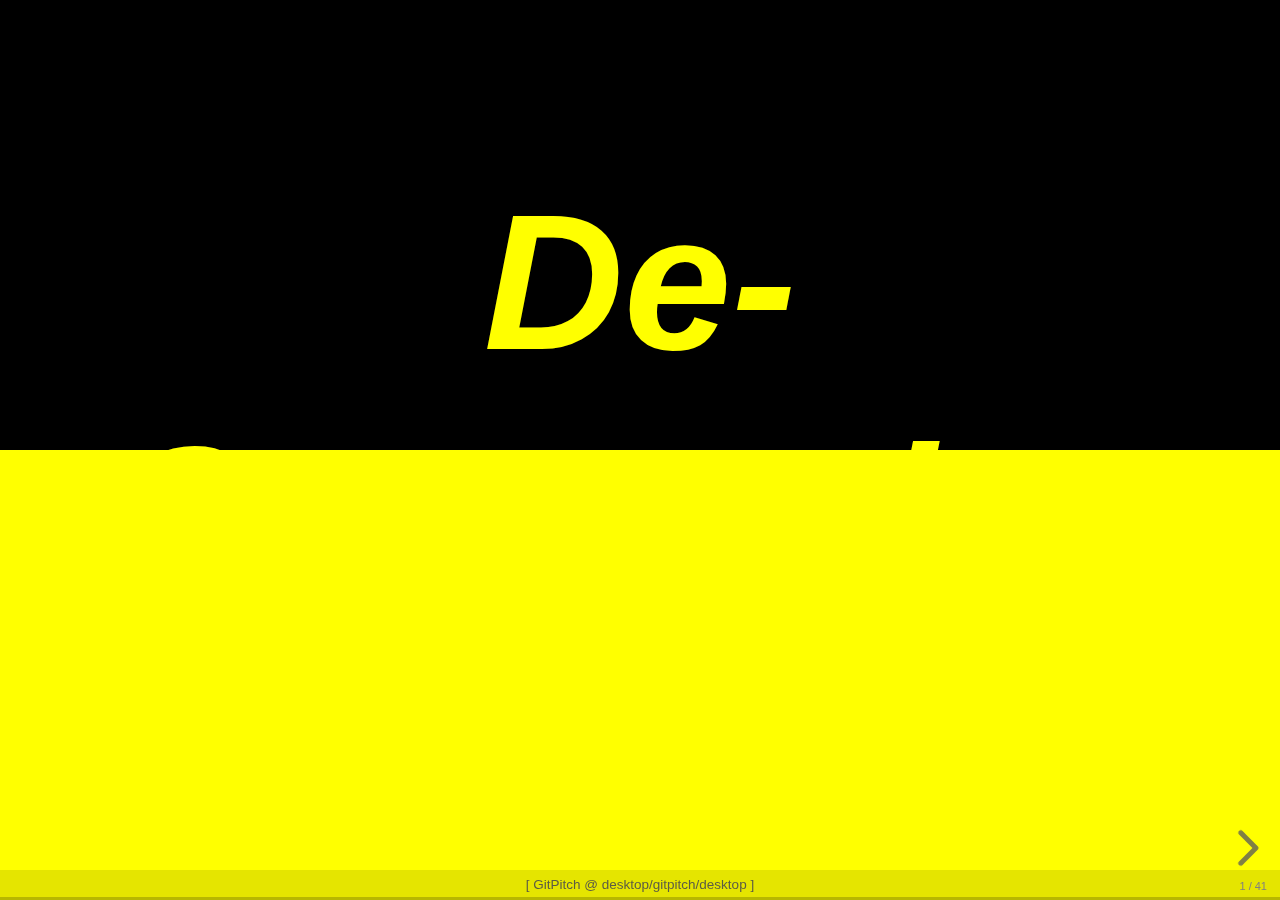
==== commit 3ce676fc: "fix text" ====
--- a/index.html
+++ b/index.html
@@ -187,7 +187,7 @@
 
 <br>
 <br>
-<h1><span style="color: yellow"><strong><em>{De}Composing</em></strong></span></h1>
+<h1><span style="color: yellow"><strong><em>De-Composing</em></strong></span></h1>
 
 </div>
 
